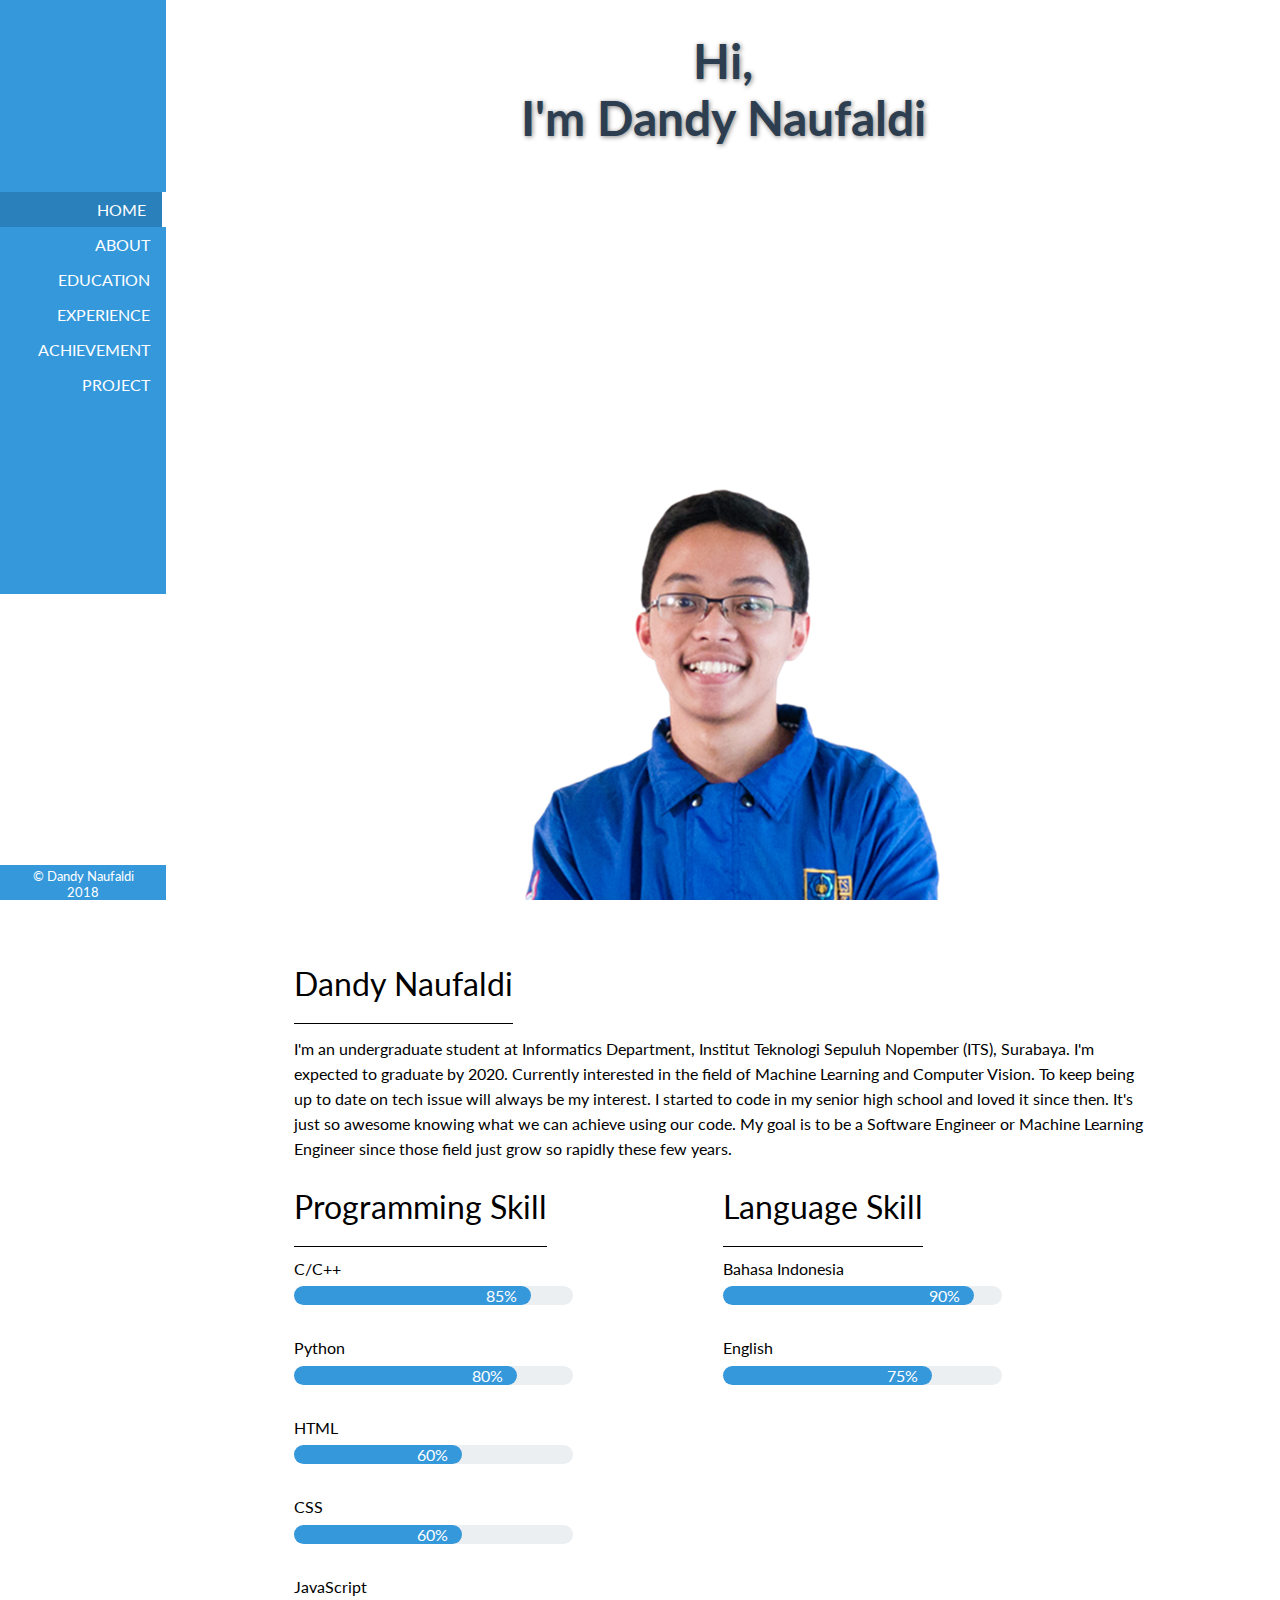
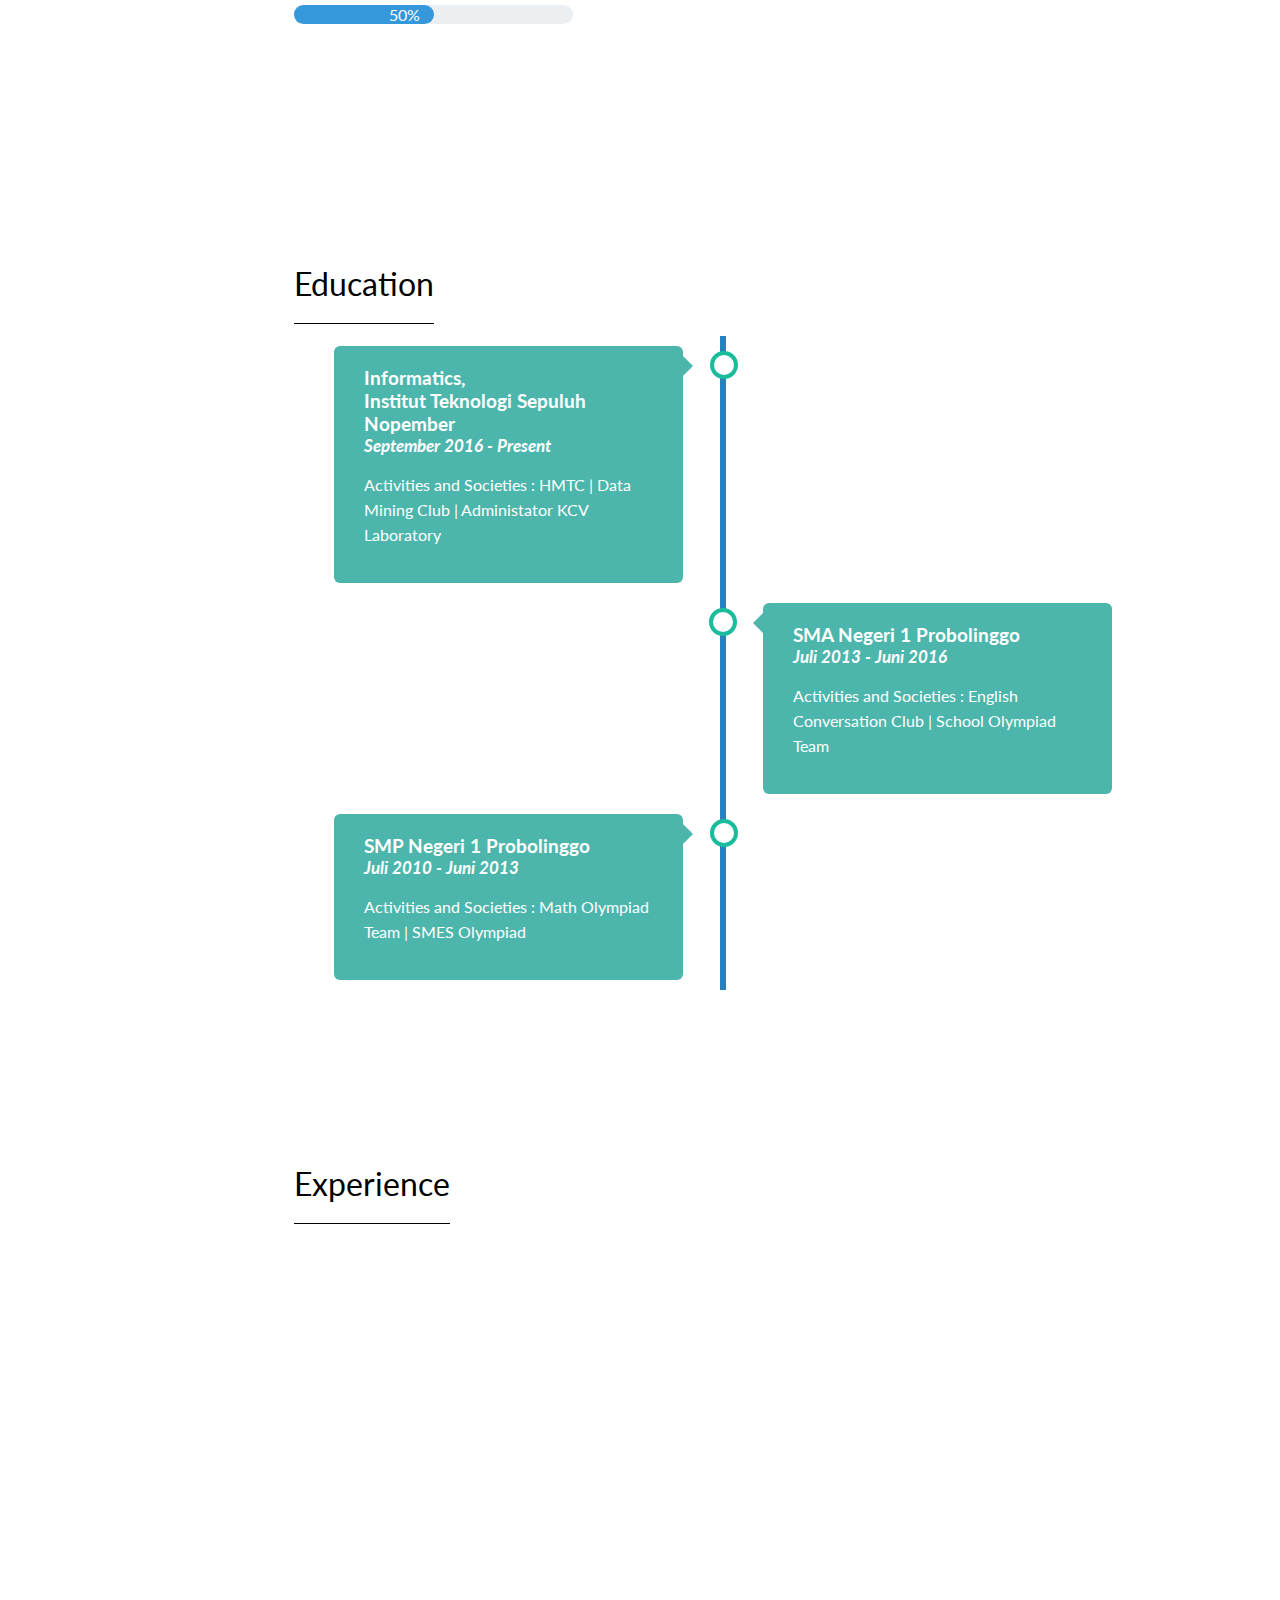
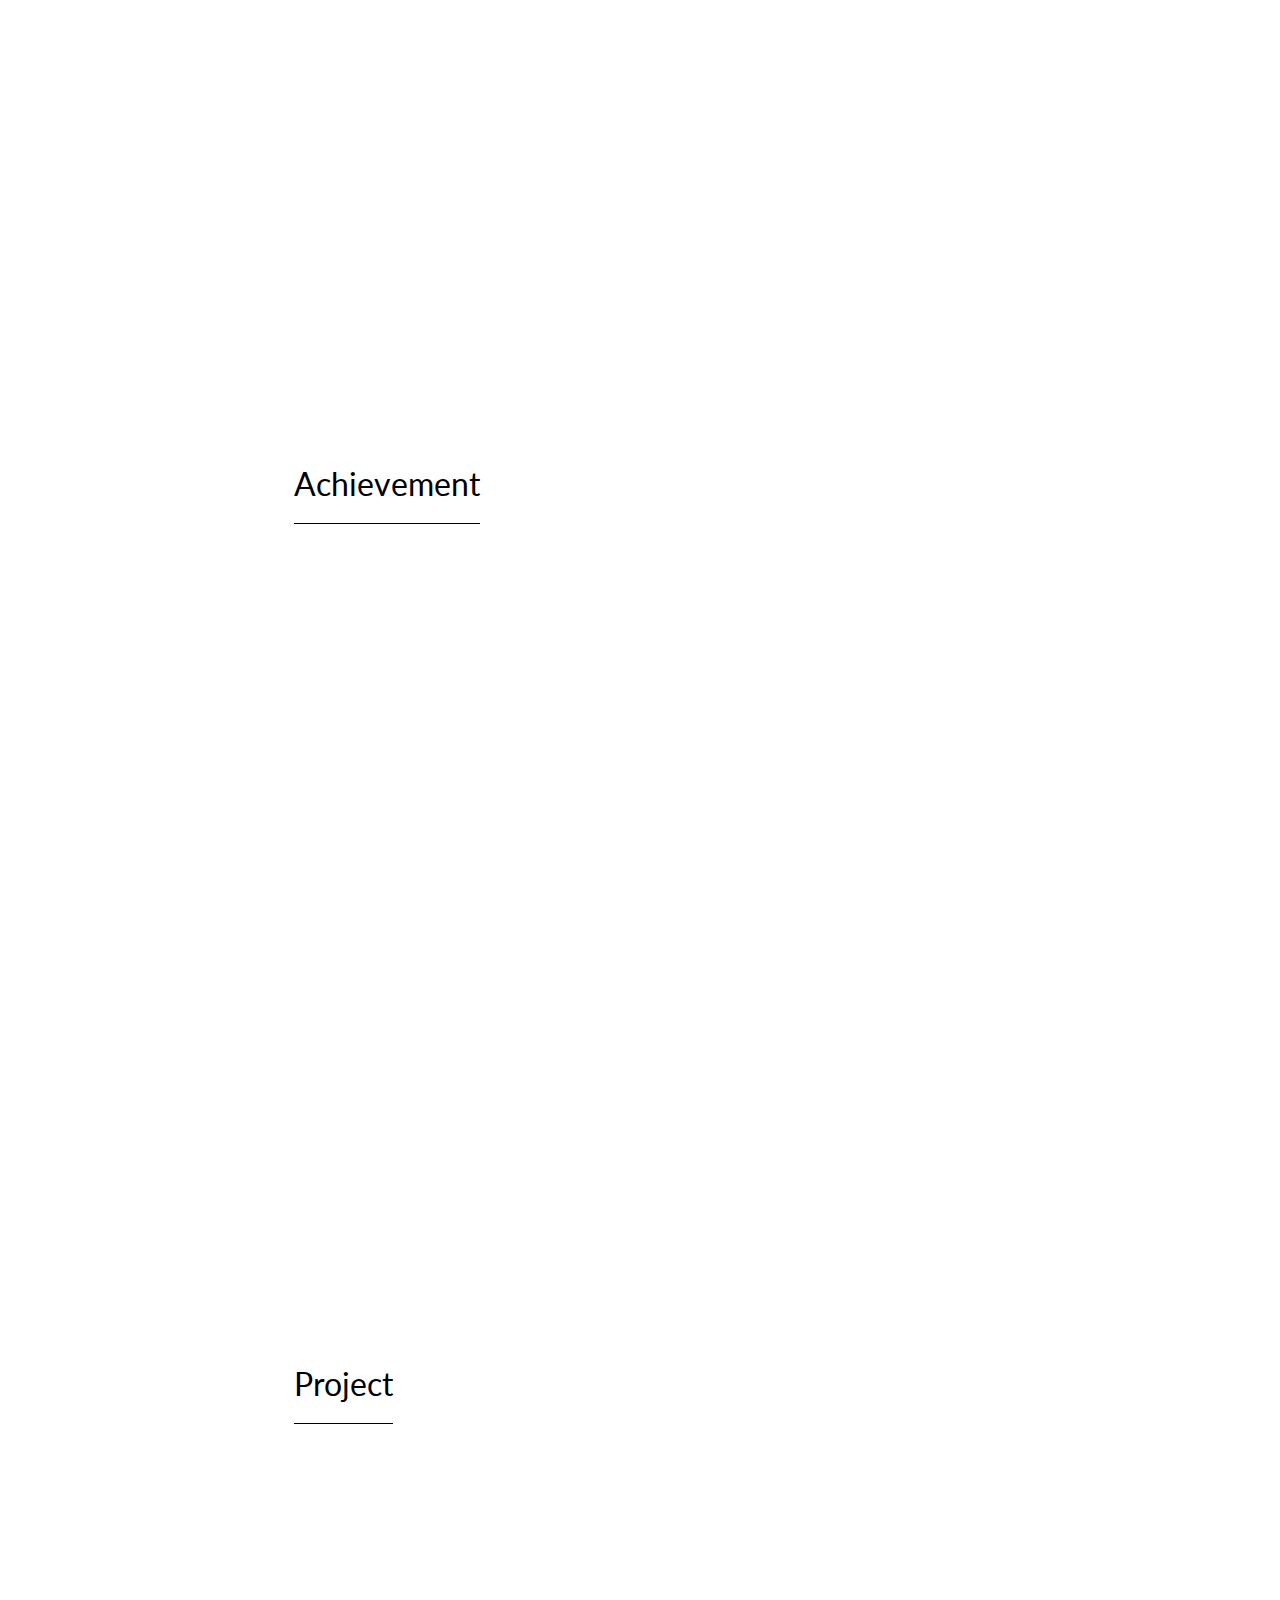
==== index1.html @ 325e060c "uploading" ====
<!DOCTYPE html>
<html>
<head>
	<title>A Resume</title>
	<meta name="viewport" content="width=device-width, initial-scale=1.0">
	<link href="https://fonts.googleapis.com/css?family=Lato:400,700" rel="stylesheet">
	<link rel="stylesheet" type="text/css" href="css/style1.css">
	<link rel="stylesheet" type="text/css" href="css/fontawesome-all.min.css">
	<!-- <link rel="stylesheet" href="https://cdnjs.cloudflare.com/ajax/libs/font-awesome/4.7.0/css/font-awesome.min.css"> -->
</head>
<body>
	<div class="navbar" id="thenavbar">
		<ul id="navbar-content">
			<li><a href="#home" class="active">HOME</a></li>
			<li><a href="#about">ABOUT</a></li>
			<li><a href="#education">EDUCATION</a></li>
			<li><a href="#experience">EXPERIENCE</a></li>
			<li><a href="#achievement">ACHIEVEMENT</a></li>
			<li><a href="#project">PROJECT</a></li>
		</ul>
		<div class="contact" id="contact-side">
			<ul>
				<li>
					<a href="mailto:dandy.naufaldi16@mhs.if.its.ac.id">
						<i class="fas fa-envelope"></i>
					</a>
				</li>
				<li>
					<a href="http://github.com/dandynaufaldi" target="blank">
						<i class="fab fa-github"></i>
					</a>
				</li>
				<li>
					<a href="http://linkedin.com/in/dandy-naufaldi/" target="blank">
						<i class="fab fa-linkedin"></i>
					</a>
				</li>
			</ul>
		</div>
		<div id = "copyr">
			&copy; Dandy Naufaldi<br>2018
		</div>
	
	</div>
	<div class="section" id="home">
		<div id="home-title">
			<h1>Hi,<br> I'm Dandy Naufaldi</h1>
		</div>
		<div id="prof-image">
			<img src="img/profile.png">
		</div>
	</div>
	<div class="section" id="about">
		<div id="about-top">
			<span class="inner-title" id="about-name">Dandy Naufaldi</span>
			<div class="inner-content">
				<p>
					I'm an undergraduate student at Informatics Department, Institut Teknologi Sepuluh Nopember (ITS), Surabaya.
					I'm expected to graduate by 2020. Currently interested in the field of Machine Learning and Computer Vision.
					To keep being up to date on tech issue will always be my interest. I started to code in my senior high school and loved it since then. It's just so awesome knowing what we can achieve using our code.
					My goal is to be a Software Engineer or Machine Learning Engineer since those field just grow so rapidly these few years.				
				</p>					
			</div>
		</div>
		<div id="about-skill">
			<ul id="skill-outer">
				<li>
					<span class="inner-title">Programming Skill</span>
					<div class="inner-content skill-list">
						<span class="skill-name">C/C++</span>
					    <div class="bar-out">
					    	<div class="bar-in" style="width: 85%">85%</div>
					    </div>
					</div>
					<div class="inner-content skill-list">
						<span class="skill-name">Python</span>
					    <div class="bar-out">
					    	<div class="bar-in" style="width: 80%">80%</div>
					    </div>
					</div> 
					<div class="inner-content skill-list">
						<span class="skill-name">HTML</span>
					    <div class="bar-out">
					    	<div class="bar-in" style="width: 60%">60%</div>
					    </div>
					</div> 
					<div class="inner-content skill-list">
						<span class="skill-name">CSS</span>
					    <div class="bar-out">
					    	<div class="bar-in" style="width: 60%">60%</div>
					    </div>
					</div>  
					<div class="inner-content skill-list">
						<span class="skill-name">JavaScript</span>
					    <div class="bar-out">
					    	<div class="bar-in" style="width: 50%">50%</div>
					    </div>
					</div>     
				</li>
				<li>
					<span class="inner-title">Language Skill</span>
					<div class="inner-content skill-list">
						<span class="skill-name">Bahasa Indonesia</span>
					    <div class="bar-out">
					    	<div class="bar-in" style="width: 90%">90%</div>
						</div>
					</div>
					<div class="inner-content skill-list">
						<span class="skill-name">English</span>
					    <div class="bar-out">
					    	<div class="bar-in" style="width: 75%">75%</div>
						</div>
					</div>
				</li>
			</ul>
		</div>
	</div>
	<div class="section" id="education">
		<span class="inner-title">Education</span>
		<div class="track">
			<div class="balloon left">
				<div class="balloon-content">
					<div class="balloon-title"><b>Informatics,<br>Institut Teknologi Sepuluh Nopember</b></div>
					<div class="balloon-year"><b><i>September 2016 - Present</b></i></div>
					<p>
						Activities and Societies : HMTC | Data Mining Club | Administator KCV Laboratory
					</p>
				</div>
			</div>
			<div class="balloon right">
				<div class="balloon-content">
					<div class="balloon-title"><b>SMA Negeri 1 Probolinggo</b></div>
					<div class="balloon-year"><b><i>Juli 2013 - Juni 2016</b></i></div>
					<p>
						Activities and Societies : English Conversation Club | School Olympiad Team
					</p>
				</div>
			</div>
			<div class="balloon left">
				<div class="balloon-content">
					<div class="balloon-title"><b>SMP Negeri 1 Probolinggo</b></div>
					<div class="balloon-year"><b><i>Juli 2010 - Juni 2013</b></i></div>
					<p>
						Activities and Societies : Math Olympiad Team | SMES Olympiad
					</p>
				</div>
			</div>
		</div>
	</div>
	<div class="section" id="experience">
		<span class="inner-title">Experience</span>
	</div>

	<div class="section" id="achievement">
		<span class="inner-title">Achievement</span>
	</div>
	<div class="section" id="project">
		<span class="inner-title">Project</span>
	</div>

	<script type="text/javascript" src="js/jquery.min.js"></script>
	<script type="text/javascript" src="js/script.js"></script>
</body>
</html>
---- css/style1.css ----
* {
  box-sizing: border-box;
}

body{
	margin: 0;
	font-family: 'Lato', sans-serif;
}
p{
	line-height: 25px;
}
.navbar{
	margin: 0;
	position: relative;
	overflow: auto;
}

.navbar > ul{
	list-style-type: none;
	margin: 0 auto;
	left : 0;
	/*top: 0;
	bottom: 0;*/
	position: fixed;
	background-color: #3498db;
	padding: 15% 0 15% 0;
	overflow: auto;
	width: 13%;
}
.navbar > li{
	/*border: 1px solid;*/
	width: 100%;
}
.navbar li a{
	display: block;
	color: white;
	text-align: right;
	padding: 8px 16px;
	text-decoration: none;
	font-size: 100%;
}
#navbar-content{
	z-index: 1;
}
#navbar-content li a:hover{
	background-color: #2980bb;
}
#navbar-content li a.active{
	background-color: #2980bb;
	border-right: 4px solid white;
	box-shadow: 1px 1px -5px gray;
}
.contact{
	height: 100%;
	position: absolute;
	border: 1px solid pink;
	z-index: 100;
	float: left
	padding: 0;
	width: 13%;
}

#contact-side ul{
	list-style-type: none;
	bottom: 0 !important;
	left: 0;
	right: 0;
	bottom: 5% !important;
	margin: 0 auto !important;
	/*padding: 0;*/
	position: fixed;
}

#contact-side li{
	float: left !important;
	margin: 2px auto !important;
	padding: 0 !important;
}
#contact-side li a{
	text-align: center !important; 
	padding: 3px !important;
	margin: 3px !important;
	font-size: 125%;
	display: block;
}

#contact-side li a:hover{
	color: #bdc3c7;
	text-shadow: 1 1 5px grey;
}

#copyr{
	bottom: 0; 
	position: fixed; 
	background-color: #3498db; 
	z-index: 20;
	width: 13%; 
	color: white;
	display: block;
	border-top: 3px solid #3498db;
	/*padding-bottom: 1%;*/
	font-size: 0.8em;
	text-align: center;
}
.section{
	min-height: 100vh;
	margin-left: 13%;
	overflow: auto;
	/*border: 1px solid #3498db;*/
	padding: 5% 10%;
}
#home{
	padding: 0 3% !important;
}
#home-title{
	text-align: center;
	font-size: 1.5em;
	color: #2c3e50;
	text-shadow: 1px 1px 5px grey;
	margin-top: 0;
}

#prof-image img{
	display: block;
	margin: 0 auto;
	left: 13%;
	right: 0;
	bottom: 0;
	margin-bottom: 0;
	padding: 0;
	position: absolute;
	max-height: : 40vh;
	min-height: 30vh;
	width: : auto;
}
.inner-title{
	border-bottom: 1px solid; 
	font-size: 2em; 
	padding-bottom: 20px;
}
.inner-content{
	margin-top: 33px !important;
	width: 100%;
}

#about-skill ul{
	list-style-type: none;
	padding: 0;
	margin: 3% 0 0 0;
	width: 100%;
}

#skill-outer > li{
	float: left;
	display: block;
	width: 50%;
}

.bar-out, .bar-in{
	display: block;
	border-radius: 16px;
}

.bar-out{
	padding: 0 !important;
	background-color: #ECEFF1;
	width: 65%;
	margin : 2% 0 !important;
}

.bar-in{
	background-color: #3498db;
	text-align: right;
	color: white;
	padding-right: 5%;
}

.skill-name{
	width: 10%;
	margin : 2% 0 !important;
}

.track{
	position: relative;
	max-width: 1200px;
	margin: 0 auto;
	margin-top: 33px !important;
}

.track::after{
	content: '';
	position: absolute;
	width: 6px;
	background-color: #2980bb;
	top: 0;
	bottom: 0;
	left: 50%;
	margin-left: -3px;
}

.balloon{
	padding: 10px 40px;
	position: relative;
	/*background-color: #3498db;*/
	width: 50% !important;
}

.balloon::after{
	content: '';
	position: absolute;
	width: 20px;
	height: 20px;
	right: -15px;
	background-color: white;
	border: 4px solid #1abc9c;
	top: 15px;
	border-radius: 50%;
	z-index: 1;
}

.left{
	left:0;
}

.right{
	left: 50%;
}

.left::before, .right:before{
	content: " ";
	height: 0;
	position: absolute;
	top: 20px;
	width: 0;
	z-index: 1;
	border: medium solid #4DB6AC;
}

.left::before{
	right: 30px;
	border-width: 10px 0 10px 10px;
	border-color: transparent transparent transparent #4DB6AC;
}

.right::before{
	left: 30px;
	border-width: 10px 10px 10px 0;
	border-color: transparent #4DB6AC transparent transparent;
}

.right::after{
	left: -14px;
}

.balloon-content{
	padding: 20px 30px !important;
	background-color: #4DB6AC;
	position: relative !important;
	border-radius: 6px !important;	
	color: white;
}

.balloon-title{
	font-size: 1.2em;
}

.balloon-year{
	font-size: 1.05em;
}
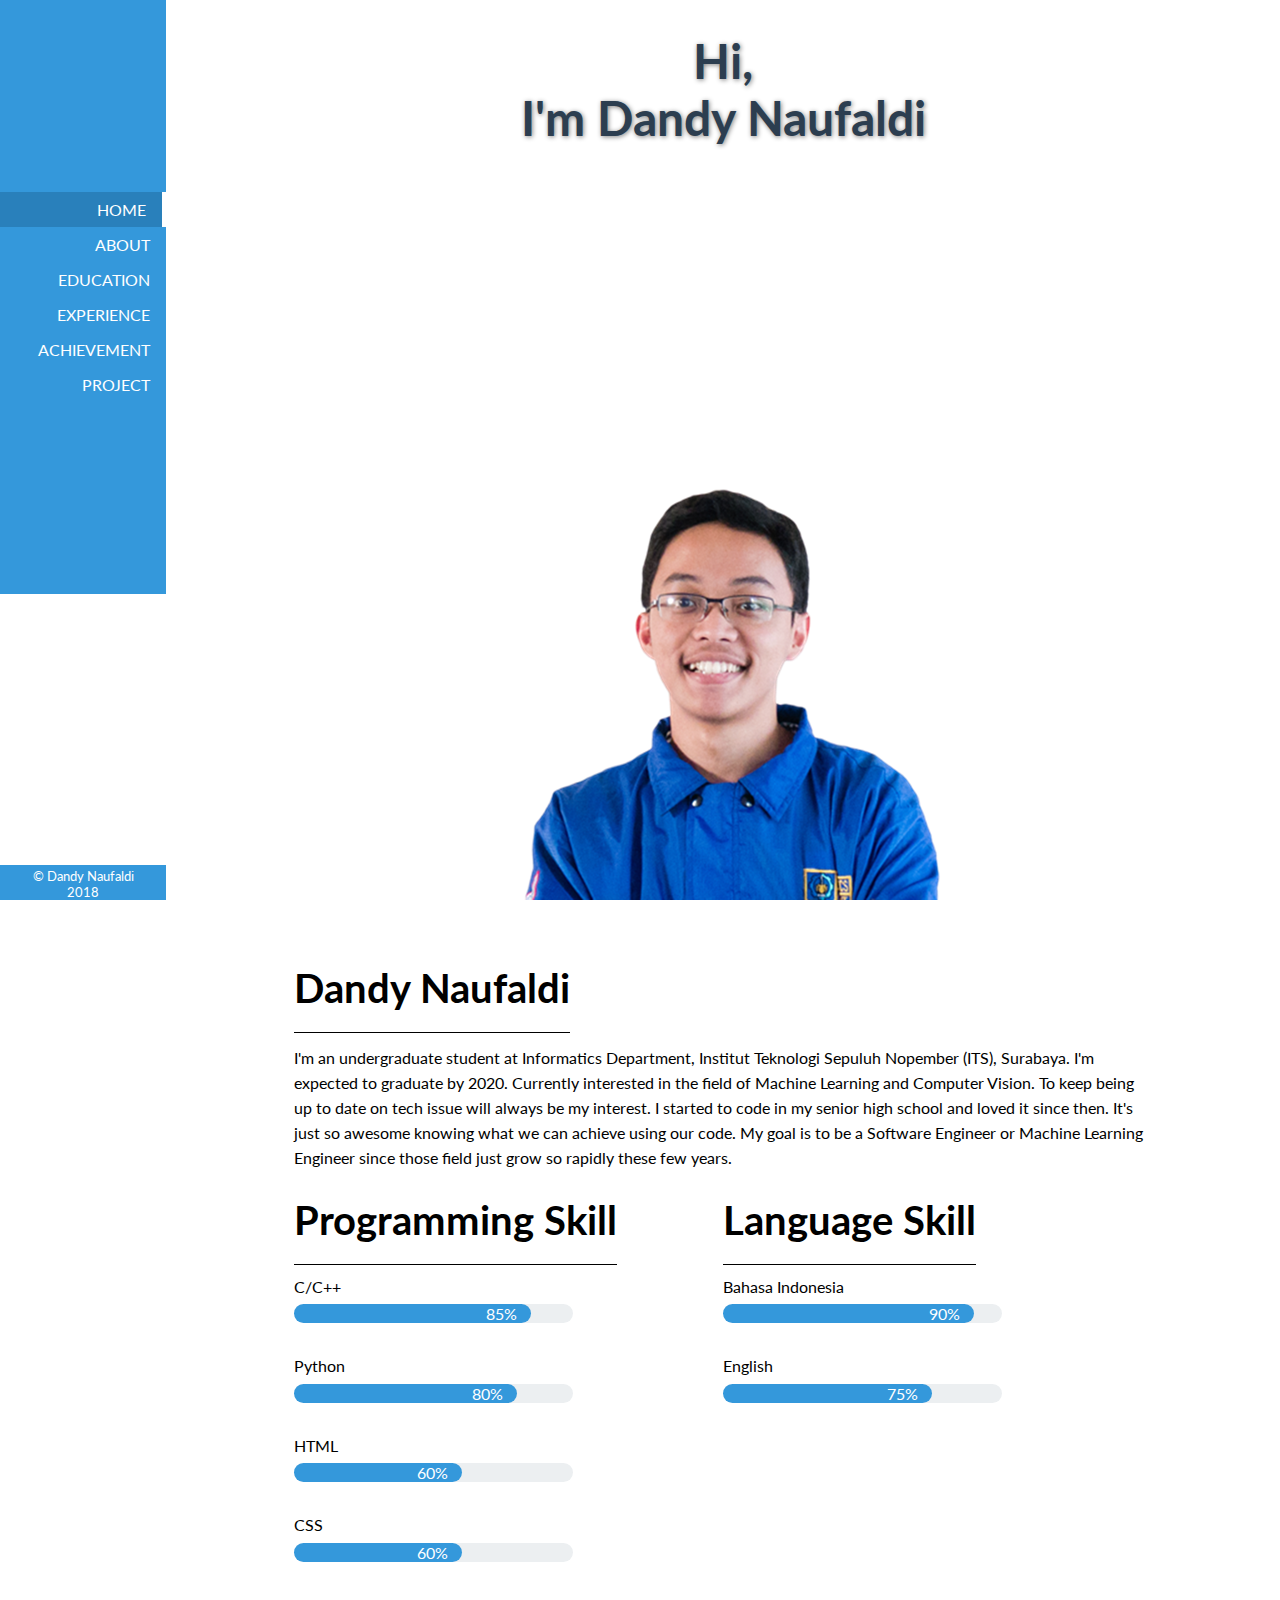
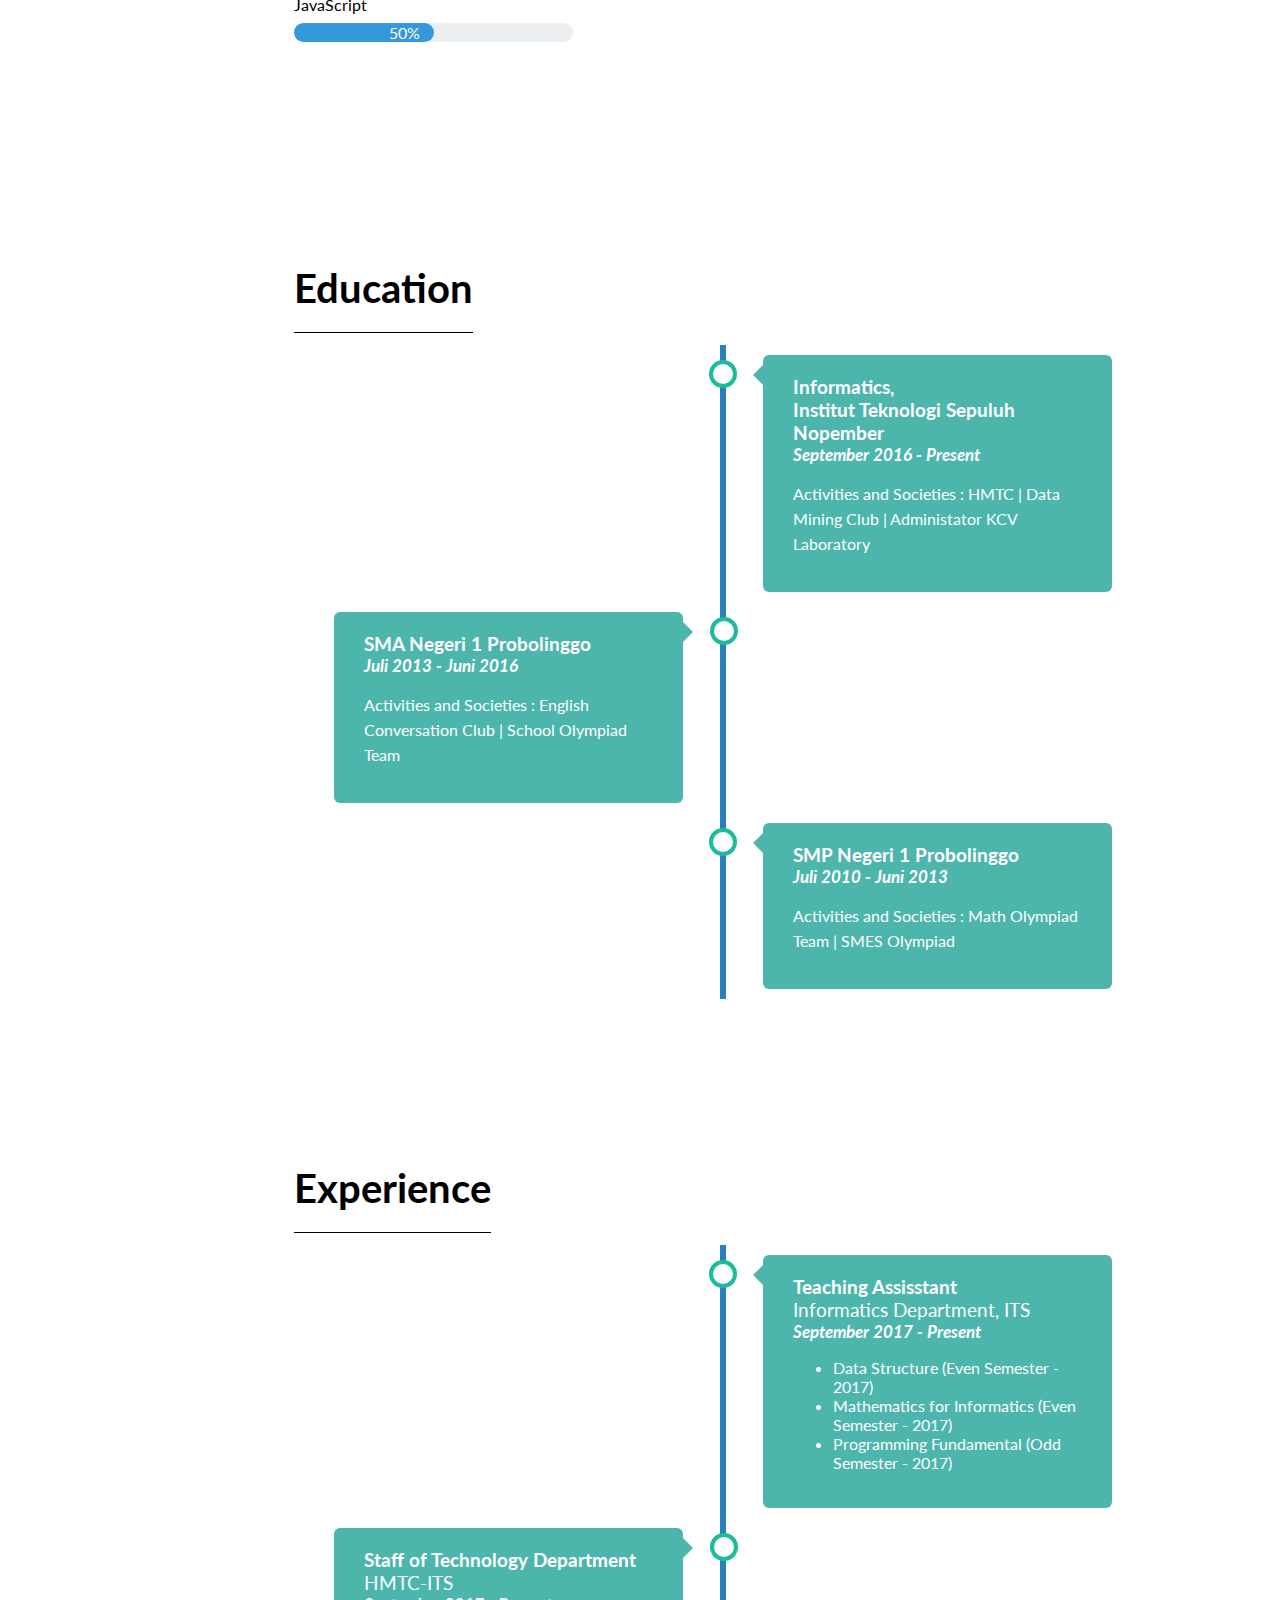
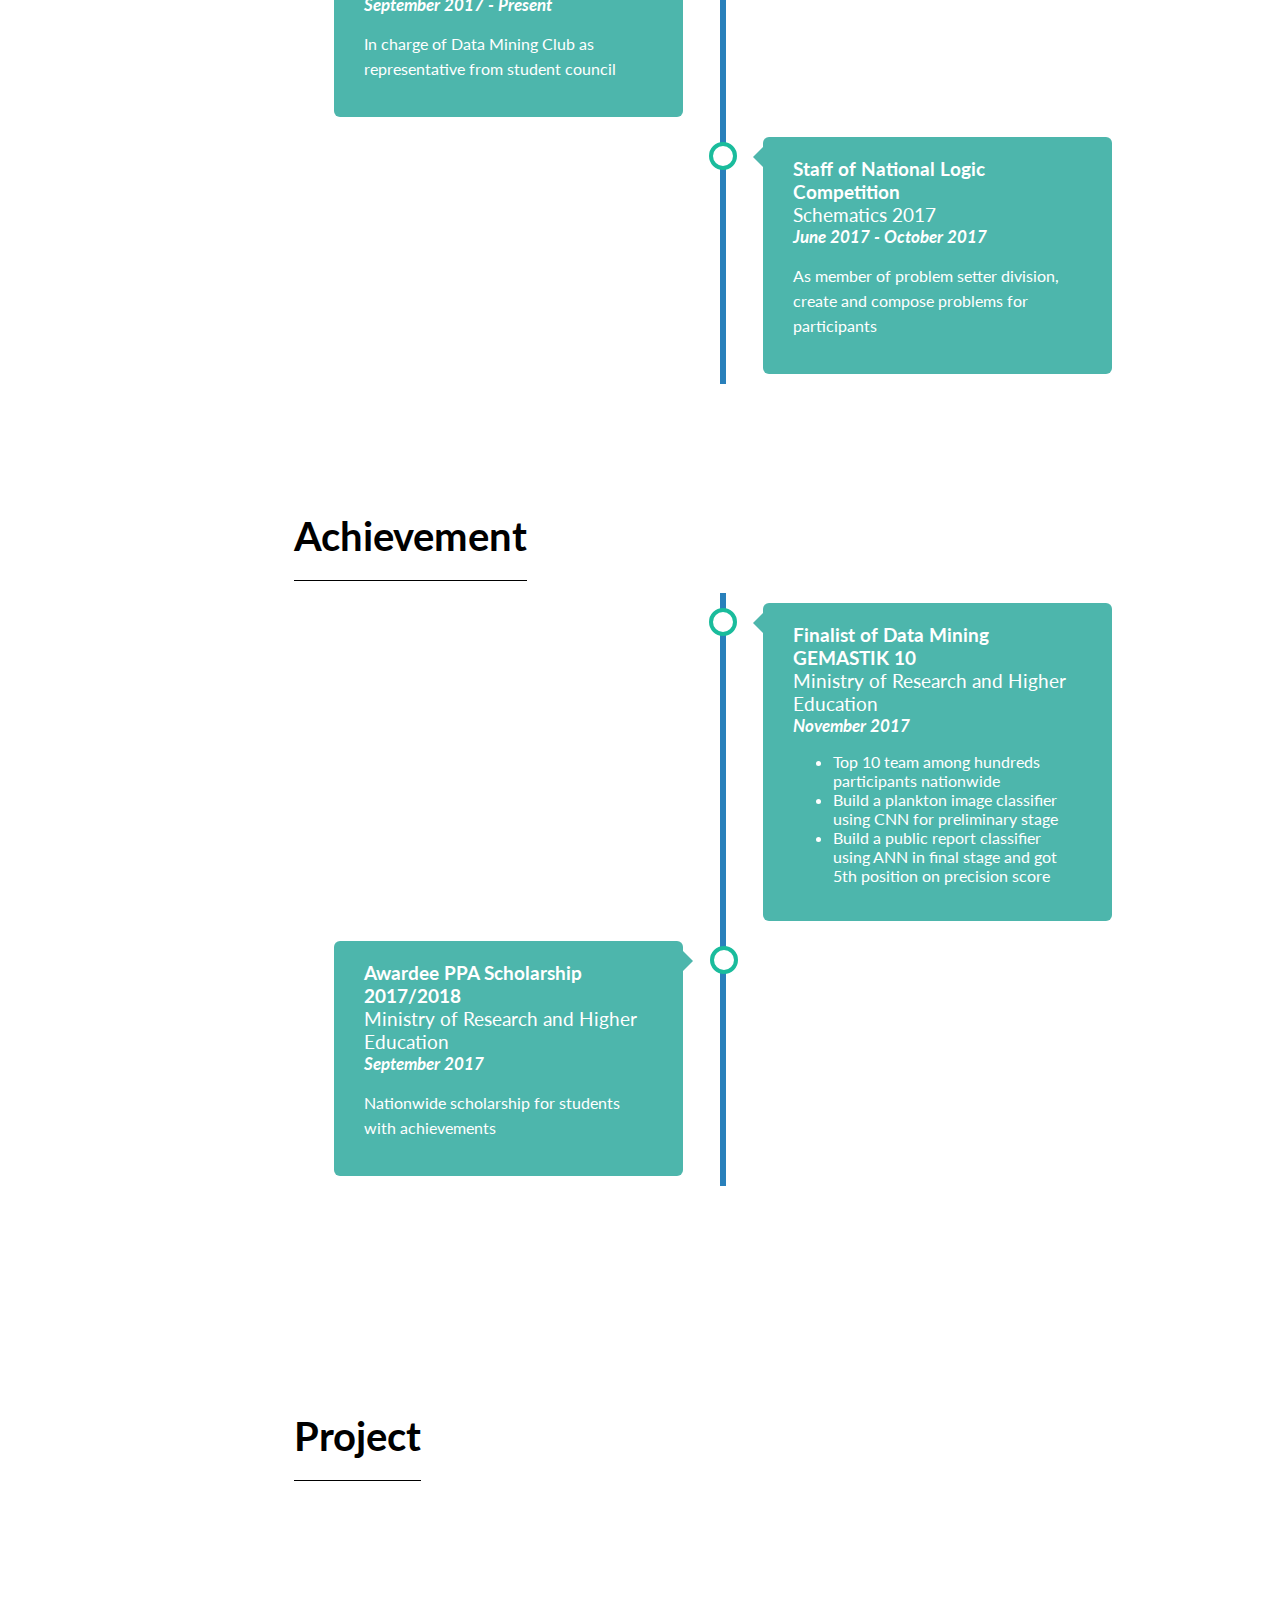
==== commit 5ffe744b: "education, exp,achievement updated" ====
--- a/index1.html
+++ b/index1.html
@@ -118,7 +118,7 @@
 	<div class="section" id="education">
 		<span class="inner-title">Education</span>
 		<div class="track">
-			<div class="balloon left">
+			<div class="balloon right">
 				<div class="balloon-content">
 					<div class="balloon-title"><b>Informatics,<br>Institut Teknologi Sepuluh Nopember</b></div>
 					<div class="balloon-year"><b><i>September 2016 - Present</b></i></div>
@@ -127,7 +127,7 @@
 					</p>
 				</div>
 			</div>
-			<div class="balloon right">
+			<div class="balloon left">
 				<div class="balloon-content">
 					<div class="balloon-title"><b>SMA Negeri 1 Probolinggo</b></div>
 					<div class="balloon-year"><b><i>Juli 2013 - Juni 2016</b></i></div>
@@ -136,7 +136,7 @@
 					</p>
 				</div>
 			</div>
-			<div class="balloon left">
+			<div class="balloon right">
 				<div class="balloon-content">
 					<div class="balloon-title"><b>SMP Negeri 1 Probolinggo</b></div>
 					<div class="balloon-year"><b><i>Juli 2010 - Juni 2013</b></i></div>
@@ -149,10 +149,66 @@
 	</div>
 	<div class="section" id="experience">
 		<span class="inner-title">Experience</span>
+		<div class="track">
+			<div class="balloon right">
+				<div class="balloon-content">
+					<div class="balloon-title"><b>Teaching Assisstant</b><br>
+					Informatics Department, ITS</div>
+					<div class="balloon-year"><b><i>September 2017 - Present</b></i></div>
+					<ul>
+						<li>Data Structure (Even Semester - 2017)</li>
+						<li>Mathematics	for Informatics (Even Semester - 2017)</li>
+						<li>Programming Fundamental (Odd Semester - 2017)</li>
+					</ul>
+				</div>
+			</div>
+			<div class="balloon left">
+				<div class="balloon-content">
+					<div class="balloon-title"><b>Staff of Technology Department</b><br>
+					HMTC-ITS</div>
+					<div class="balloon-year"><b><i>September 2017 - Present</b></i></div>
+					<p>
+						In charge of Data Mining Club as representative from student council
+					</p>
+				</div>
+			</div>
+			<div class="balloon right">
+				<div class="balloon-content">
+					<div class="balloon-title"><b>Staff of National Logic Competition</b><br>
+					Schematics 2017</div>
+					<div class="balloon-year"><b><i>June 2017 - October 2017</b></i></div>
+					<p>
+						As member of problem setter division, create and compose problems for participants
+					</p>
+				</div>
+			</div>
+		</div>
 	</div>
 
 	<div class="section" id="achievement">
 		<span class="inner-title">Achievement</span>
+		<div class="track">
+			<div class="balloon right">
+				<div class="balloon-content">
+					<div class="balloon-title"><b>Finalist of Data Mining GEMASTIK 10</b><br>Ministry of Research and Higher Education</div>
+					<div class="balloon-year"><b><i>November 2017</b></i></div>
+					<ul>
+						<li>Top 10 team among hundreds participants nationwide</li>
+						<li>Build a plankton image classifier using CNN for preliminary stage</li>
+						<li>Build a public report classifier using ANN in final stage and got 5th position on precision score</li>
+					</ul>
+				</div>
+			</div>
+			<div class="balloon left">
+				<div class="balloon-content">
+					<div class="balloon-title"><b>Awardee PPA Scholarship 2017/2018</b><br>Ministry of Research and Higher Education</div>
+					<div class="balloon-year"><b><i>September 2017</b></i></div>
+					<p>
+						Nationwide scholarship for students with achievements
+					</p>
+				</div>
+			</div>
+		</div>
 	</div>
 	<div class="section" id="project">
 		<span class="inner-title">Project</span>
--- a/css/style1.css
+++ b/css/style1.css
@@ -135,8 +135,9 @@
 }
 .inner-title{
 	border-bottom: 1px solid; 
-	font-size: 2em; 
+	font-size: 2.5em; 
 	padding-bottom: 20px;
+	font-weight: bold;
 }
 .inner-content{
 	margin-top: 33px !important;
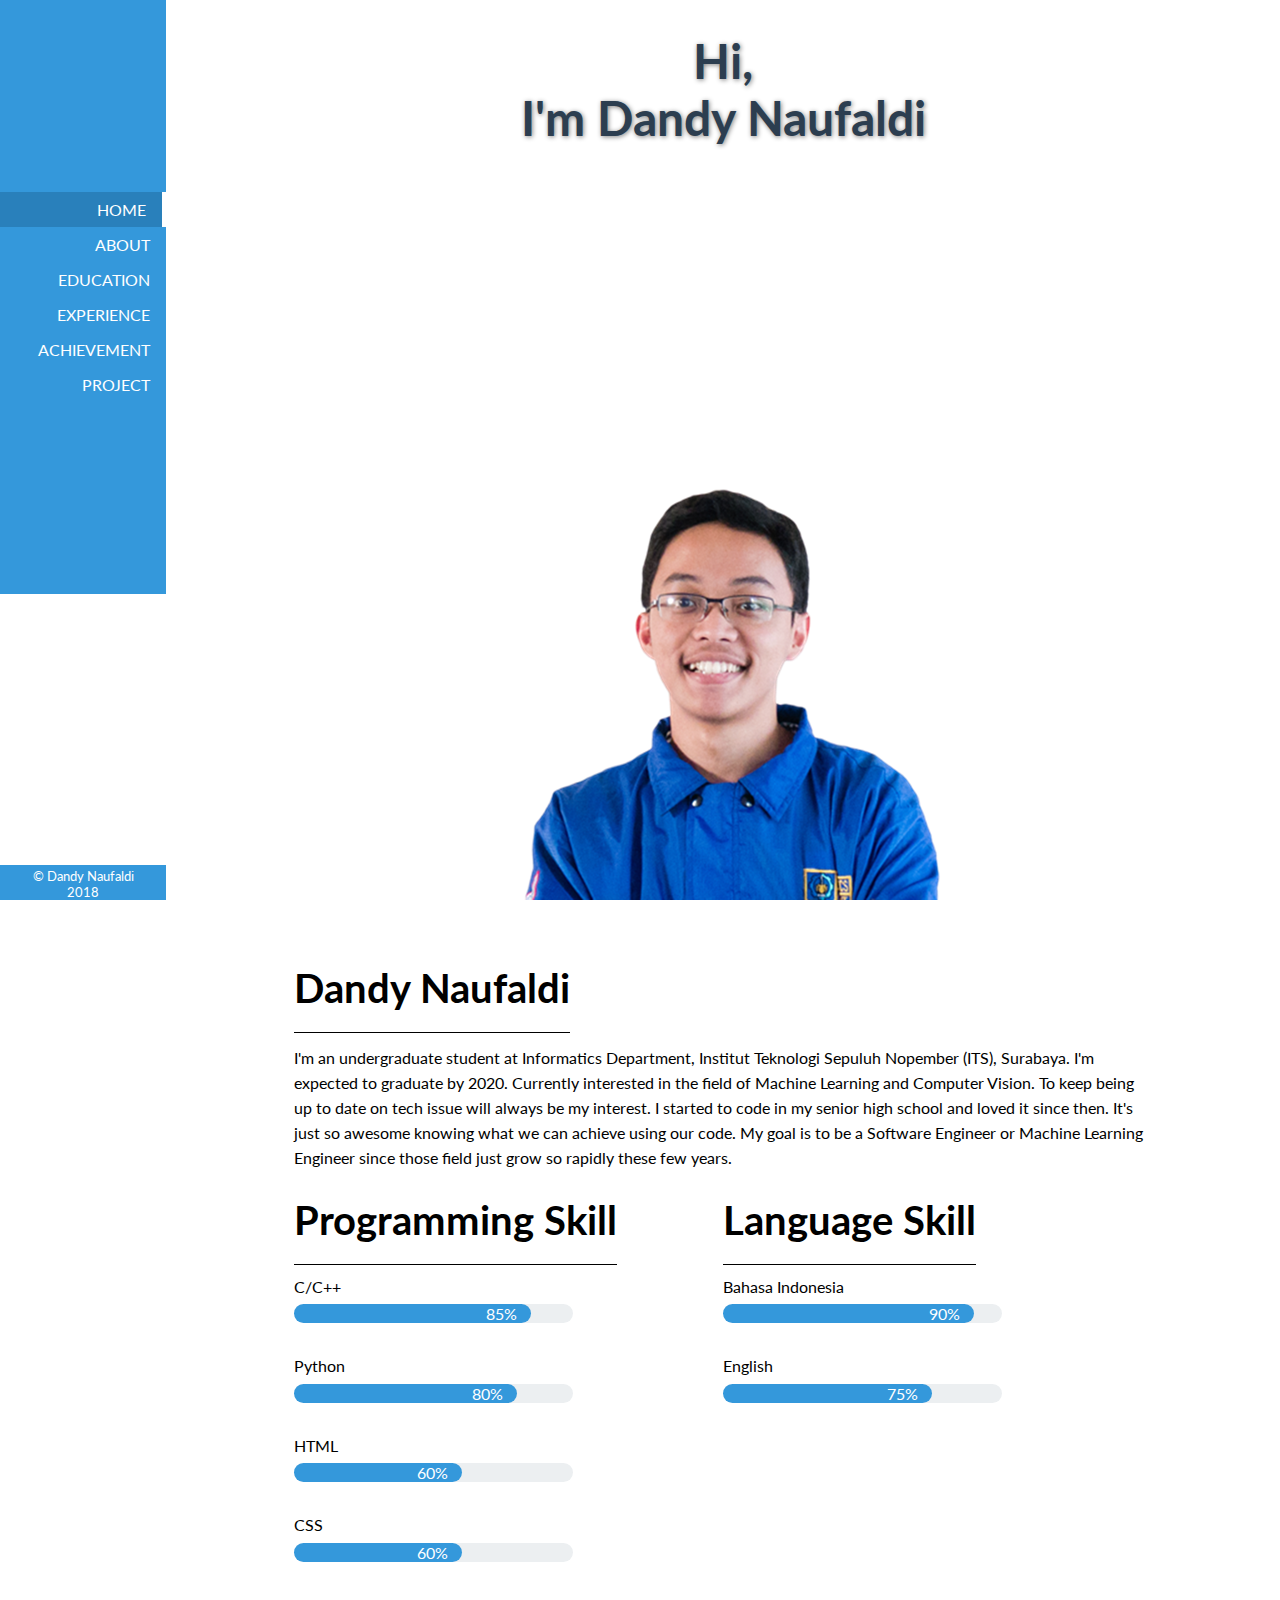
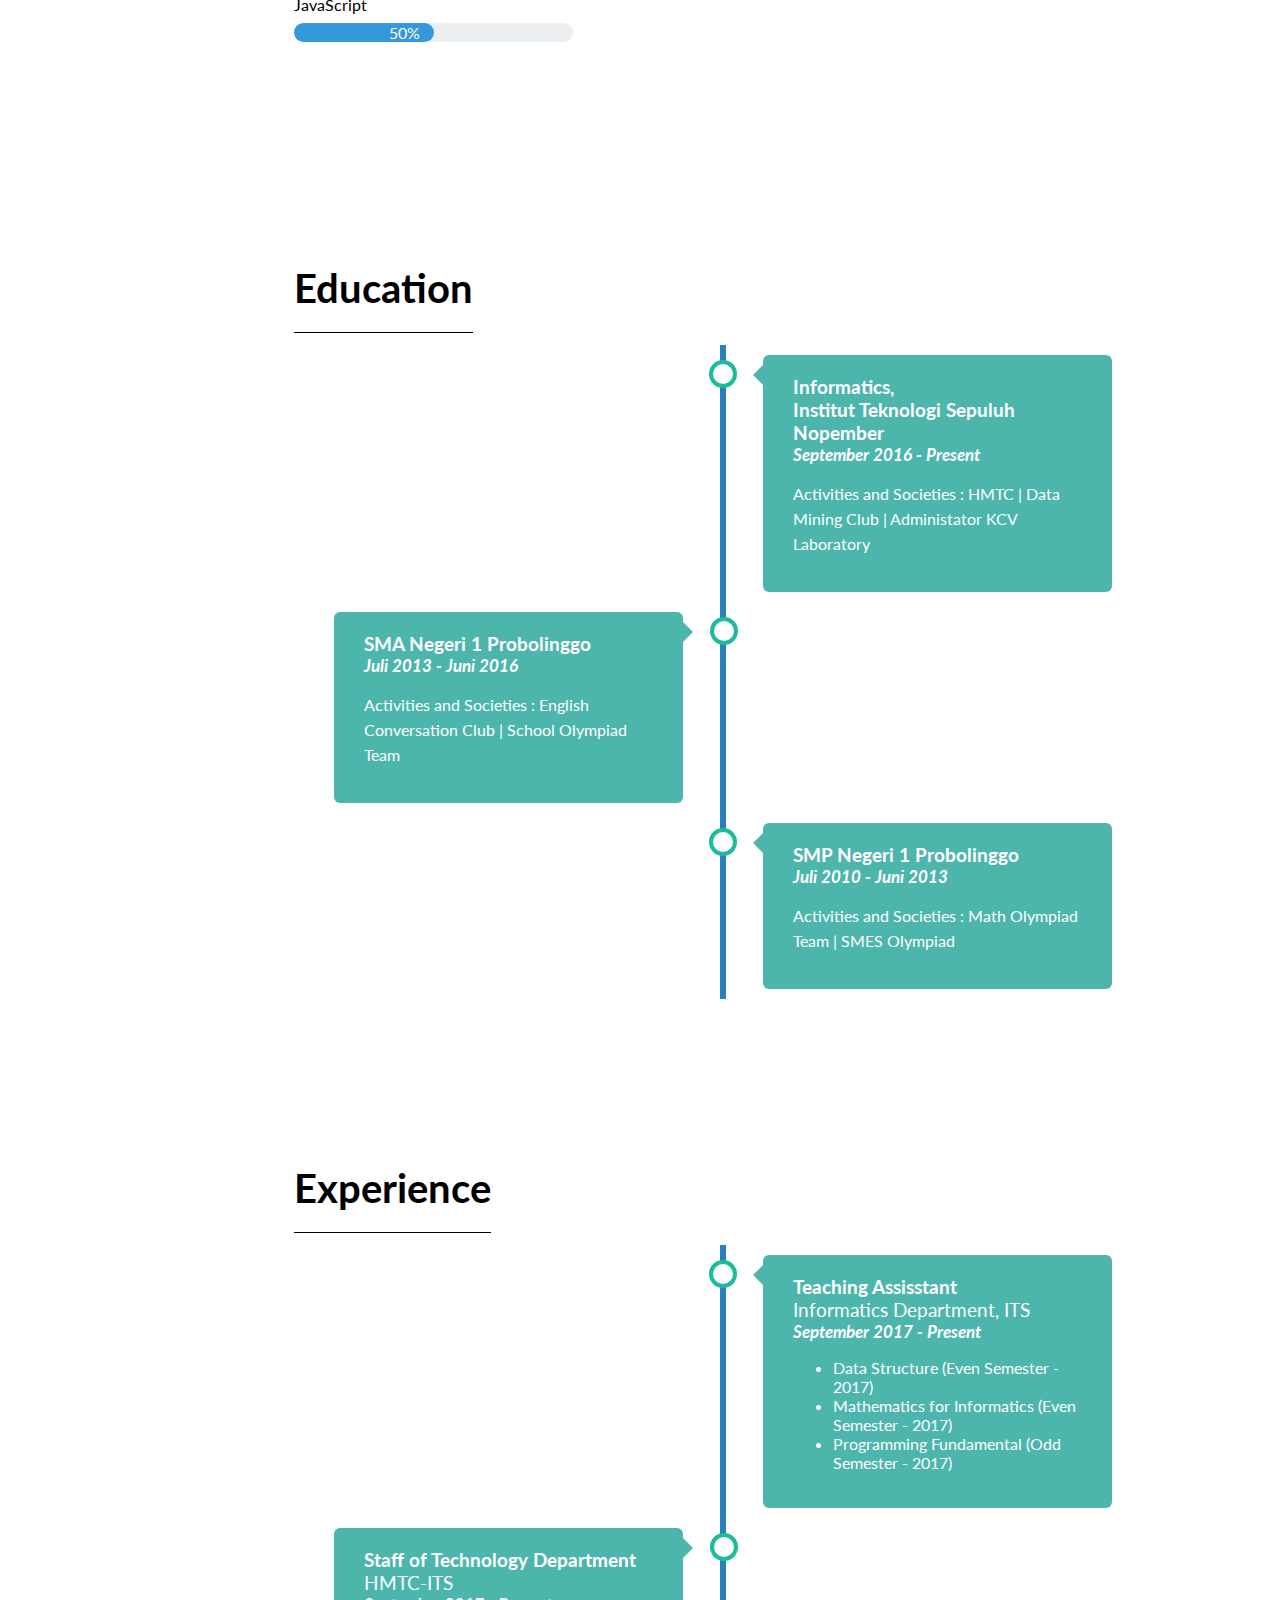
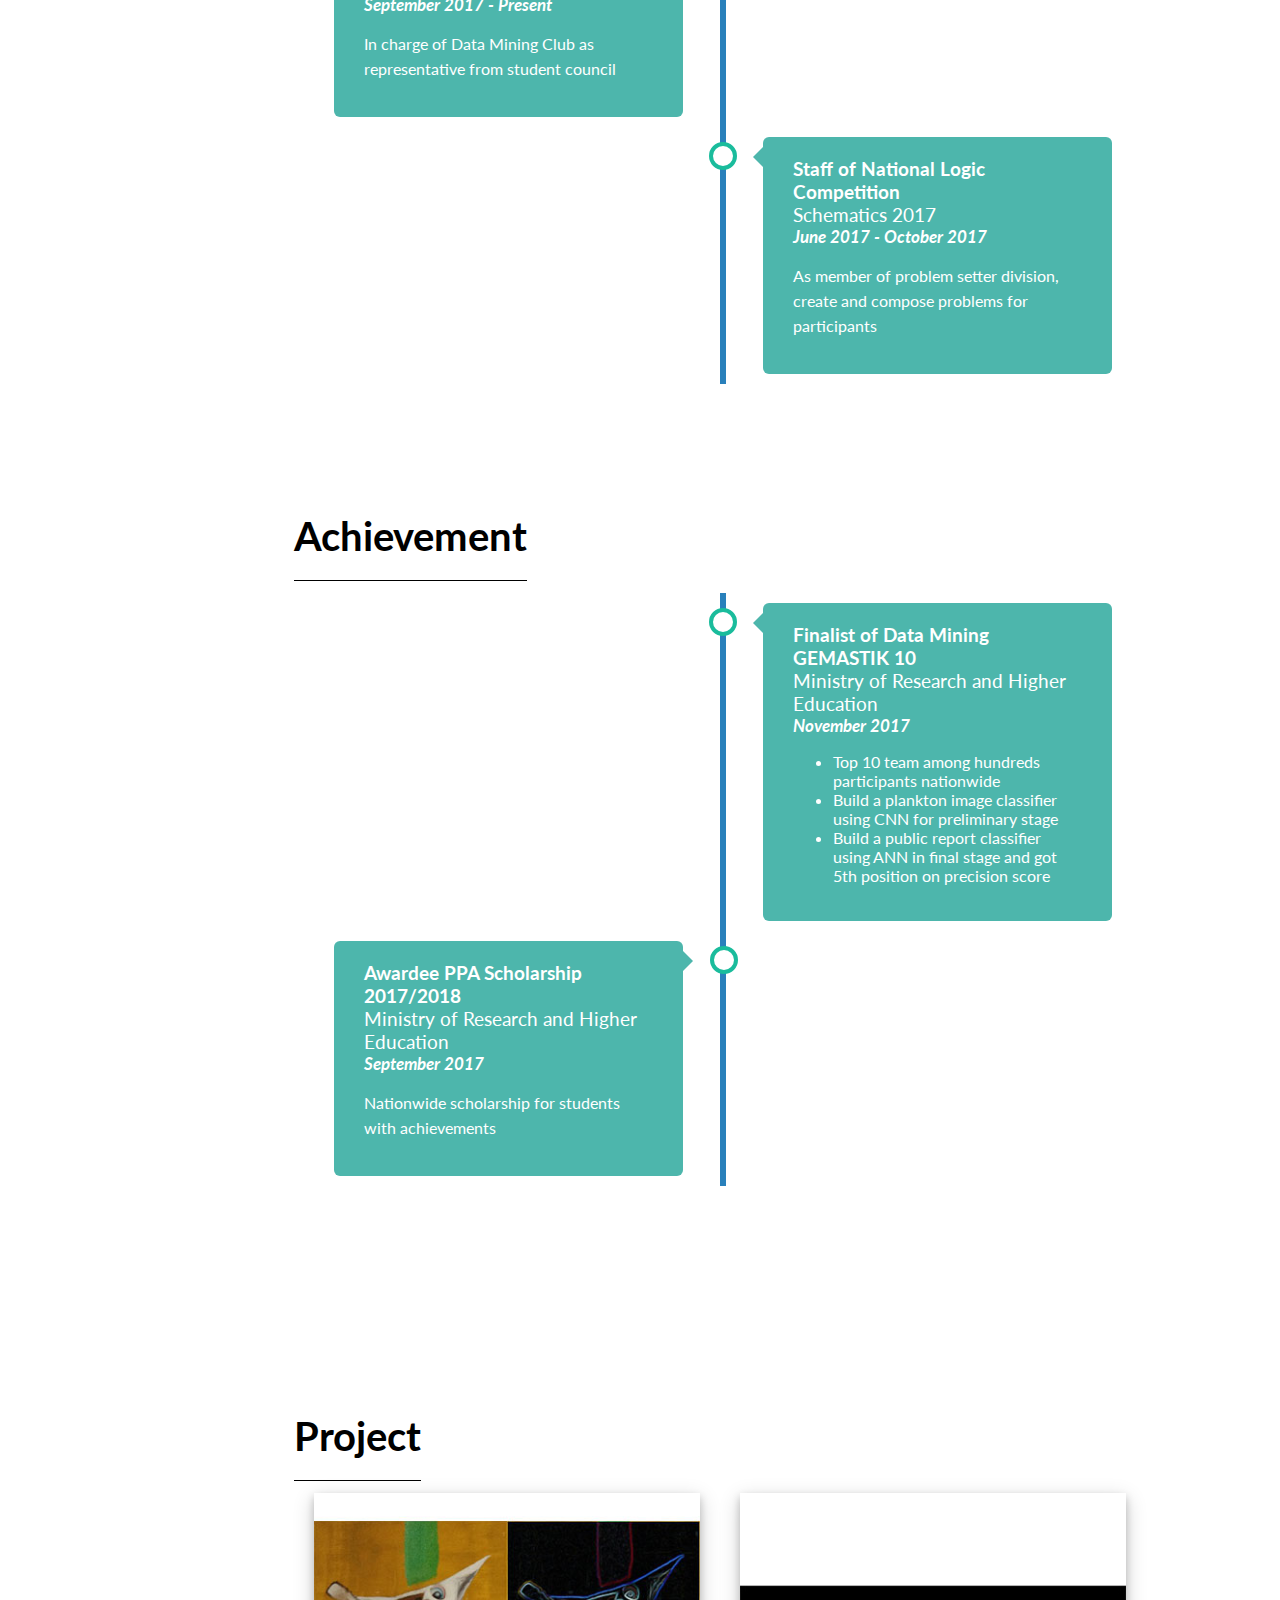
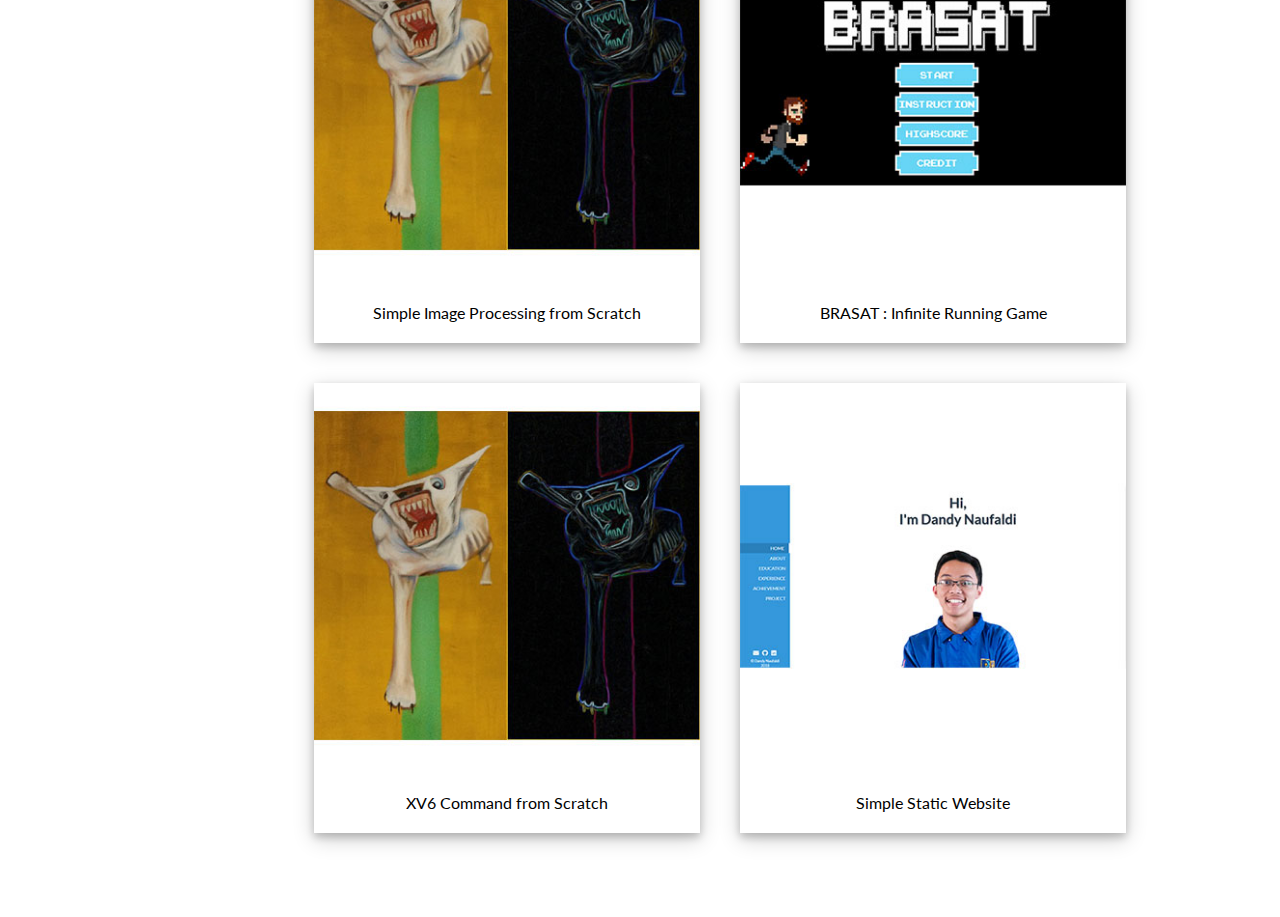
==== commit c4d15d4c: "Project section minus xv6" ====
--- a/index1.html
+++ b/index1.html
@@ -212,8 +212,71 @@
 	</div>
 	<div class="section" id="project">
 		<span class="inner-title">Project</span>
-	</div>
-
+		<div class="img-gallery">
+			<div class="img-box first-row">
+				<img src="img/sobel_dog_rgb.jpg">
+				<div class="img-title">
+					<p>
+						Simple Image Processing from Scratch
+					</p>
+				</div>
+				<a href="http://github.com/dandynaufaldi/Image-Processing-from-Scratch">
+					<div class="img-overlay">
+						<p class="img-desc">
+							Implementing histogram equalization, low filtering, and high filtering (sobel filter) from scratch.<br><br>Tech : Python with Numpy library for matrices operation
+						</p>
+					</div>
+				</a>
+			</div>
+			<div class="img-box first-row">
+				<img src="img/brasat.jpg">
+				<div class="img-title">
+					<p>
+						BRASAT : Infinite Running Game
+					</p>
+				</div>
+				<a href="http://github.com/dandynaufaldi/FP_PBO">
+					<div class="img-overlay">
+						<p class="img-desc">
+							A game that is made for fulfilling OOP Course's Final Project<br><br>Tech : C++ with wxWidget for GUI app
+						</p>
+					</div>
+				</a>
+			</div>
+			<div class="img-box">
+				<img src="img/sobel_dog_rgb.jpg">
+				<div class="img-title">
+					<p>
+						XV6 Command from Scratch
+					</p>
+				</div>
+				<a href="http://github.com/dandynaufaldi/FinalProject_FPE4">
+					<div class="img-overlay">
+						<p class="img-desc">
+							Add some command to XV6 linux, such as : ls, rm, cp, mv, sort, tail, tree<br><br>
+							Tech : C with XV6 default header
+						</p>
+					</div>
+				</a>
+			</div>
+			<div class="img-box">
+				<img src="img/web.jpg">
+				<div class="img-title">
+					<p>
+						Simple Static Website
+					</p>
+				</div>
+				<a href="http://dandynaufaldi.github.io/Tugas1PWEB.html">
+					<div class="img-overlay">
+						<p class="img-desc">
+							Build static website from scratch<br><br>
+							Tech : HTML5, CSS, JQuery
+						</p>
+					</div>
+				</a>
+			</div>
+		</div>
+	</div>
 	<script type="text/javascript" src="js/jquery.min.js"></script>
 	<script type="text/javascript" src="js/script.js"></script>
 </body>
--- a/css/style1.css
+++ b/css/style1.css
@@ -267,4 +267,58 @@
 
 .balloon-year{
 	font-size: 1.05em;
+}
+
+.first-row{
+	margin-top: 33px !important;
+}
+
+.img-box{
+	margin: 20px;
+	position: relative;
+	width: 45%;
+	height: 45%;
+	box-shadow: 0 4px 8px 0 rgba(0, 0, 0, 0.2), 0 6px 20px 0 rgba(0, 0, 0, 0.19);
+	float: left;
+}
+
+.img-box img{
+	width: 100%; 
+	height: 100%;
+	overflow: auto;
+/*	object-fit: cover;*/
+}
+
+.img-title{
+	text-align: center; 
+	padding: 2px; 
+	font-size: 1em;
+}
+
+.img-overlay{
+	position: absolute;
+	bottom: 100%;
+	left: 0;
+	right: 0;
+	background-color: #212121;
+	opacity: 0.75;
+	overflow: hidden;
+	width: 100%;
+	height:0;
+	transition: .5s ease;
+}
+
+.img-box:hover .img-overlay{
+	bottom: 0;
+	height: 100%;
+}
+
+.img-desc{
+	color: white;
+	text-align: left;
+	transform: translate(-50%, -50%);
+	position: absolute;
+	overflow: auto;
+	top: 50%;
+	left: 50%;
 }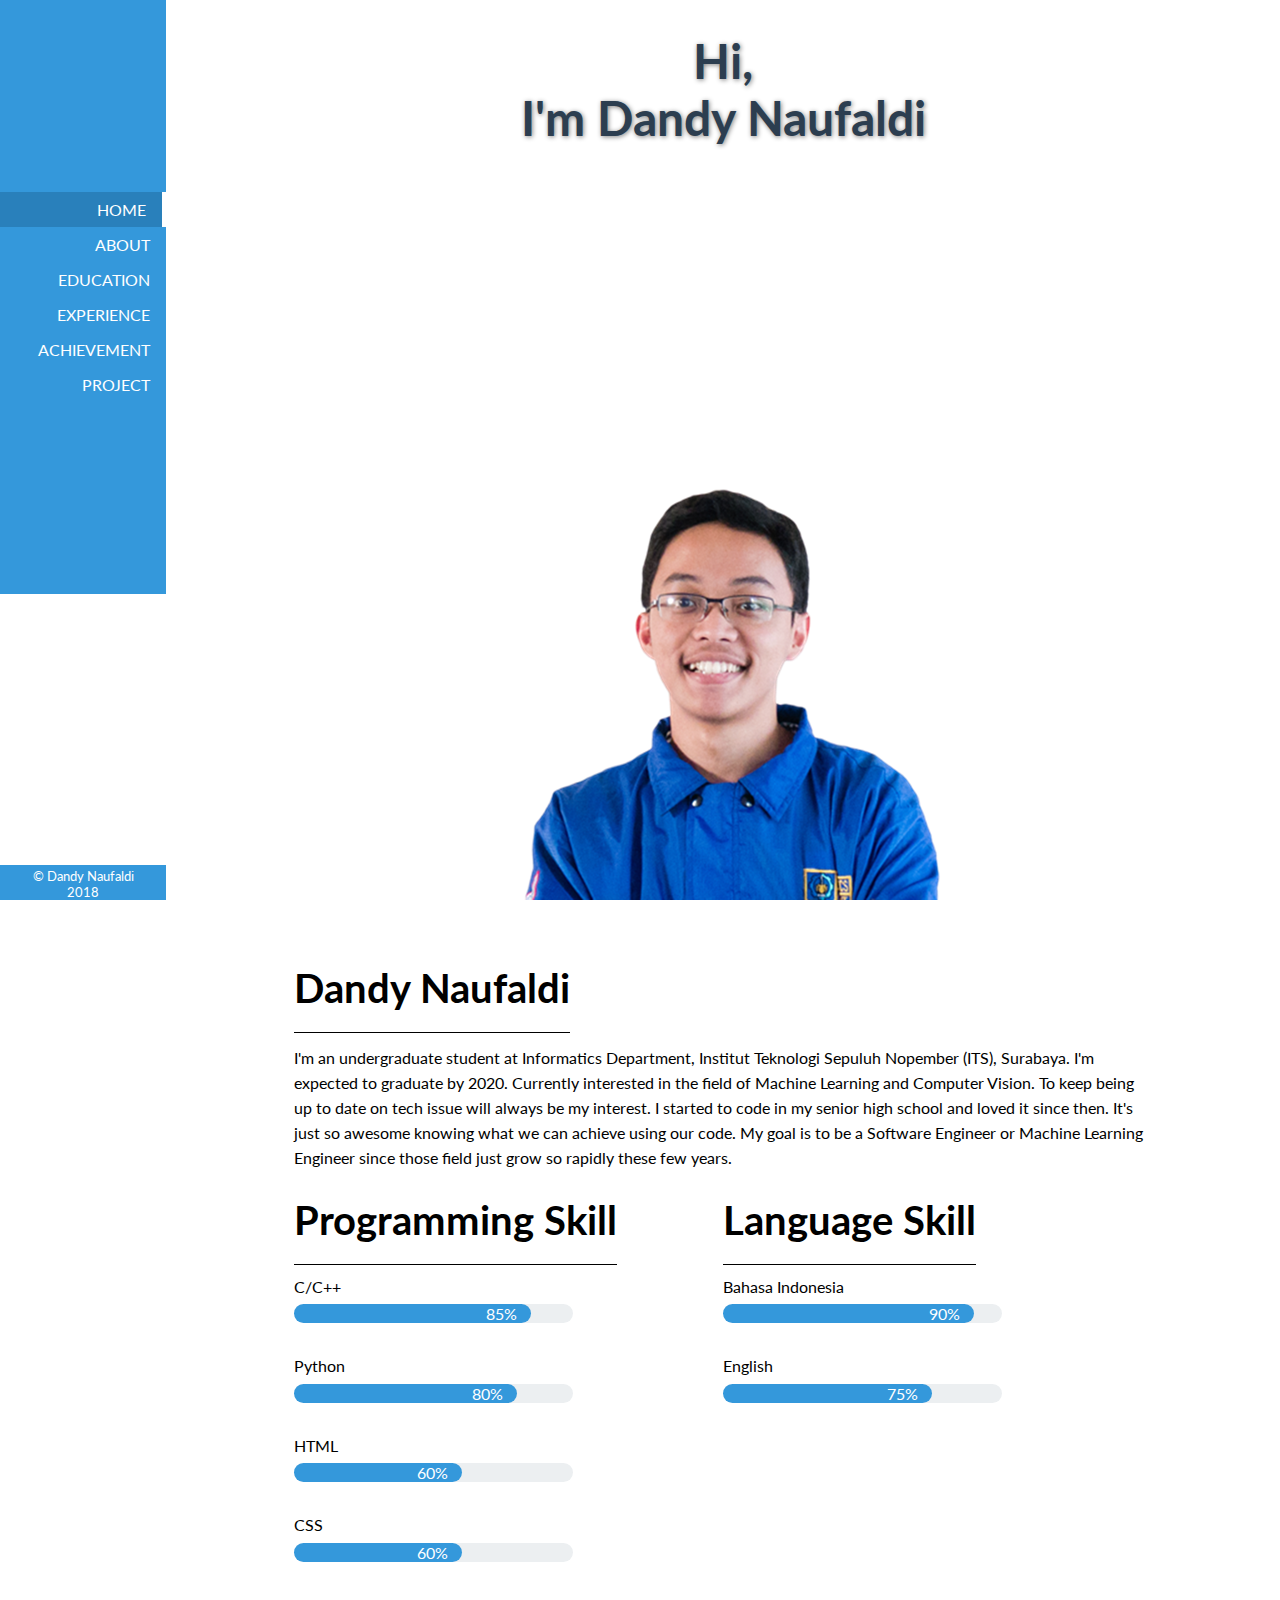
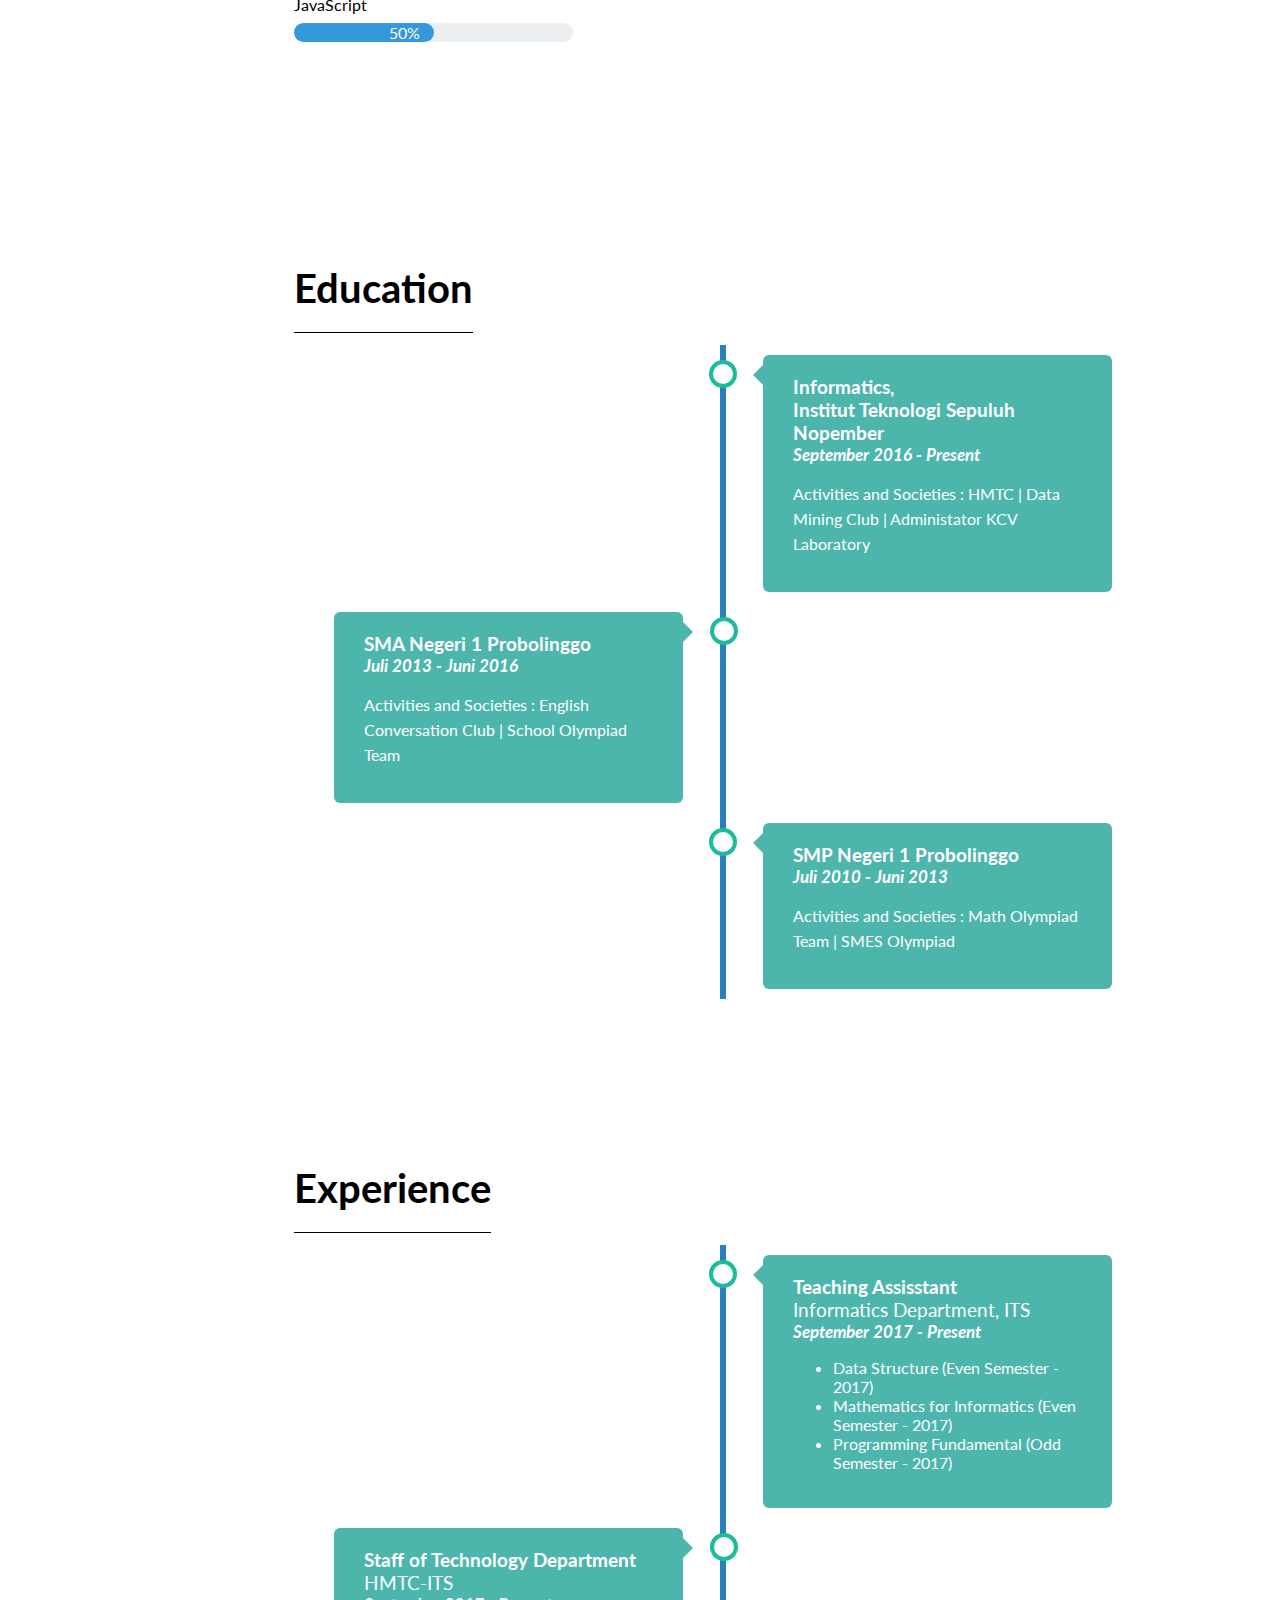
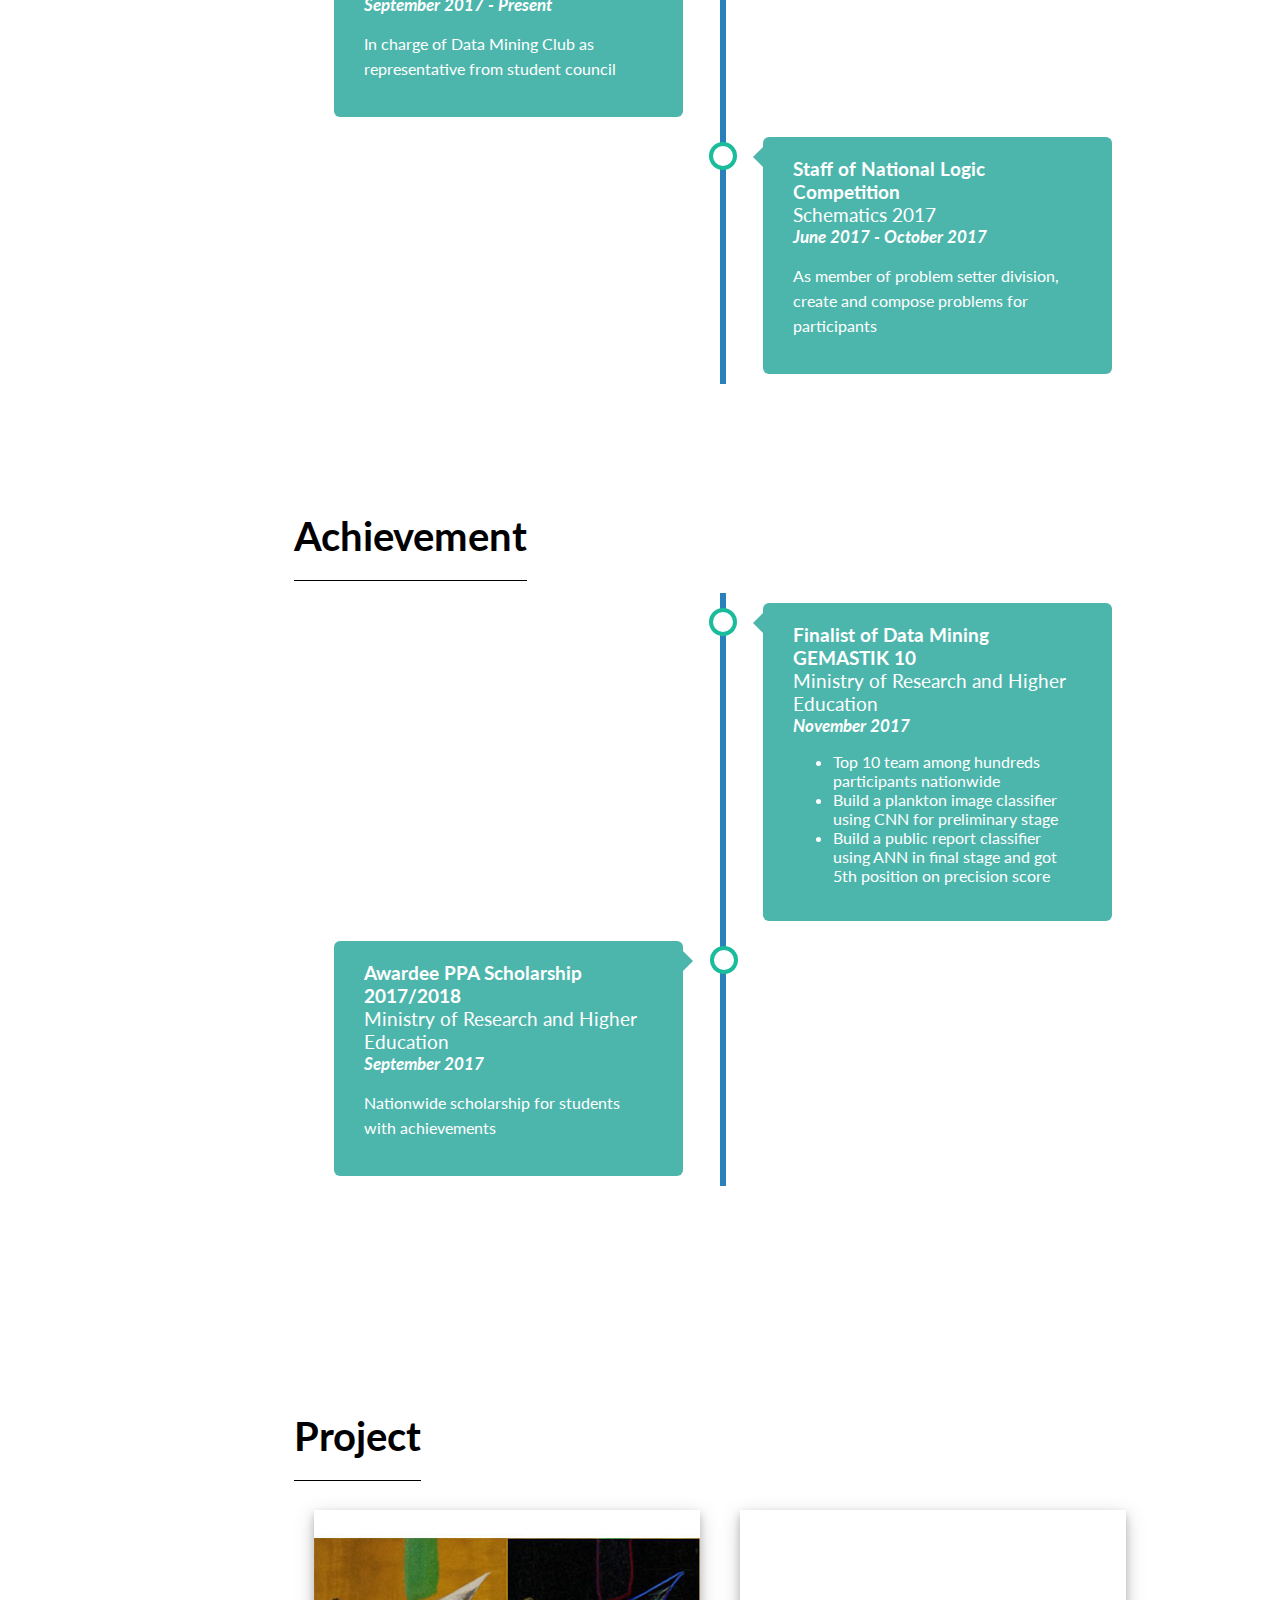
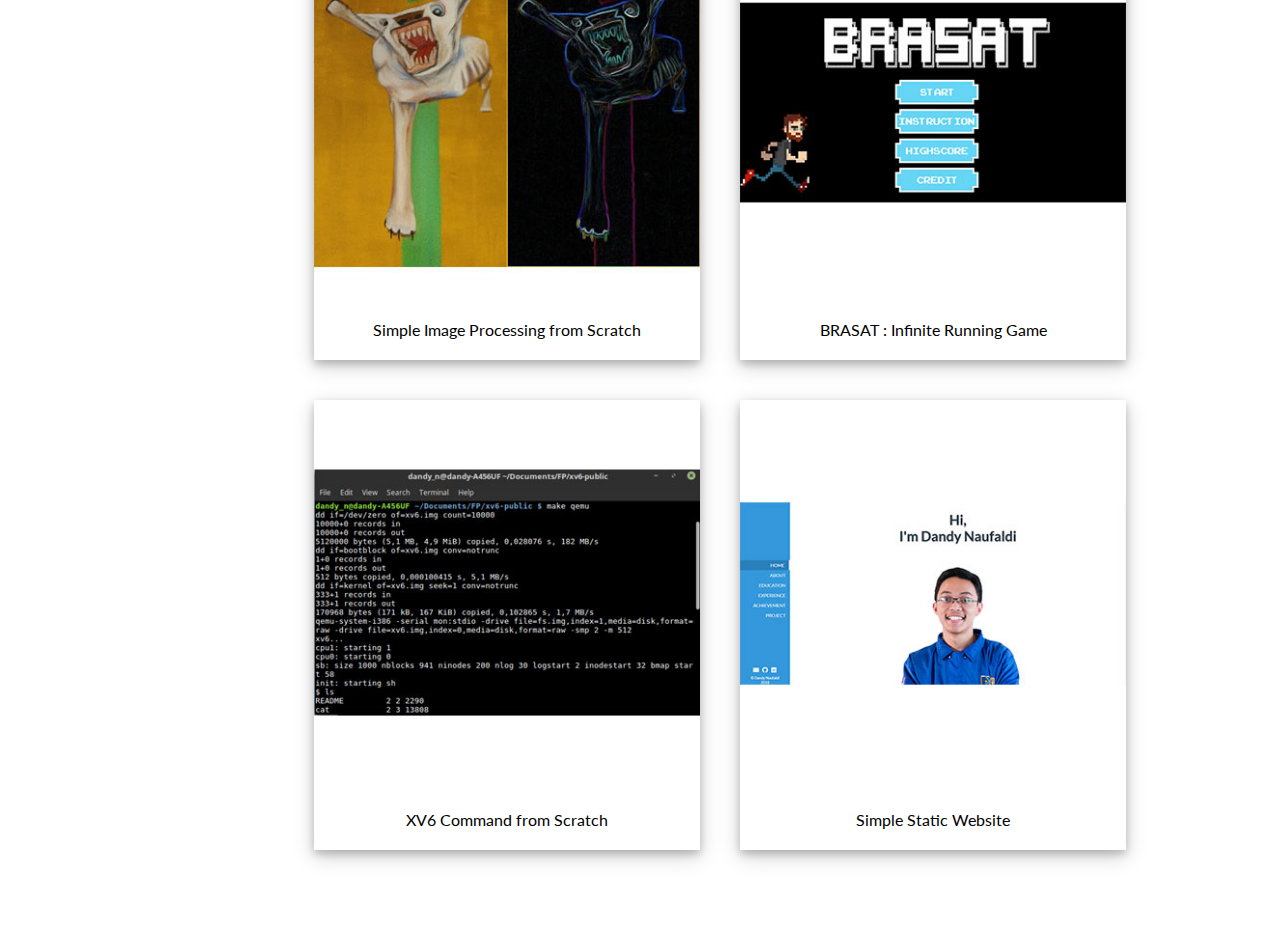
==== commit a5dc8d56: "project section done" ====
--- a/index1.html
+++ b/index1.html
@@ -244,7 +244,7 @@
 				</a>
 			</div>
 			<div class="img-box">
-				<img src="img/sobel_dog_rgb.jpg">
+				<img src="img/xv6.jpg">
 				<div class="img-title">
 					<p>
 						XV6 Command from Scratch
--- a/css/style1.css
+++ b/css/style1.css
@@ -270,7 +270,7 @@
 }
 
 .first-row{
-	margin-top: 33px !important;
+	margin-top: 50px !important;
 }
 
 .img-box{
@@ -301,7 +301,7 @@
 	left: 0;
 	right: 0;
 	background-color: #212121;
-	opacity: 0.75;
+	opacity: 0.8;
 	overflow: hidden;
 	width: 100%;
 	height:0;
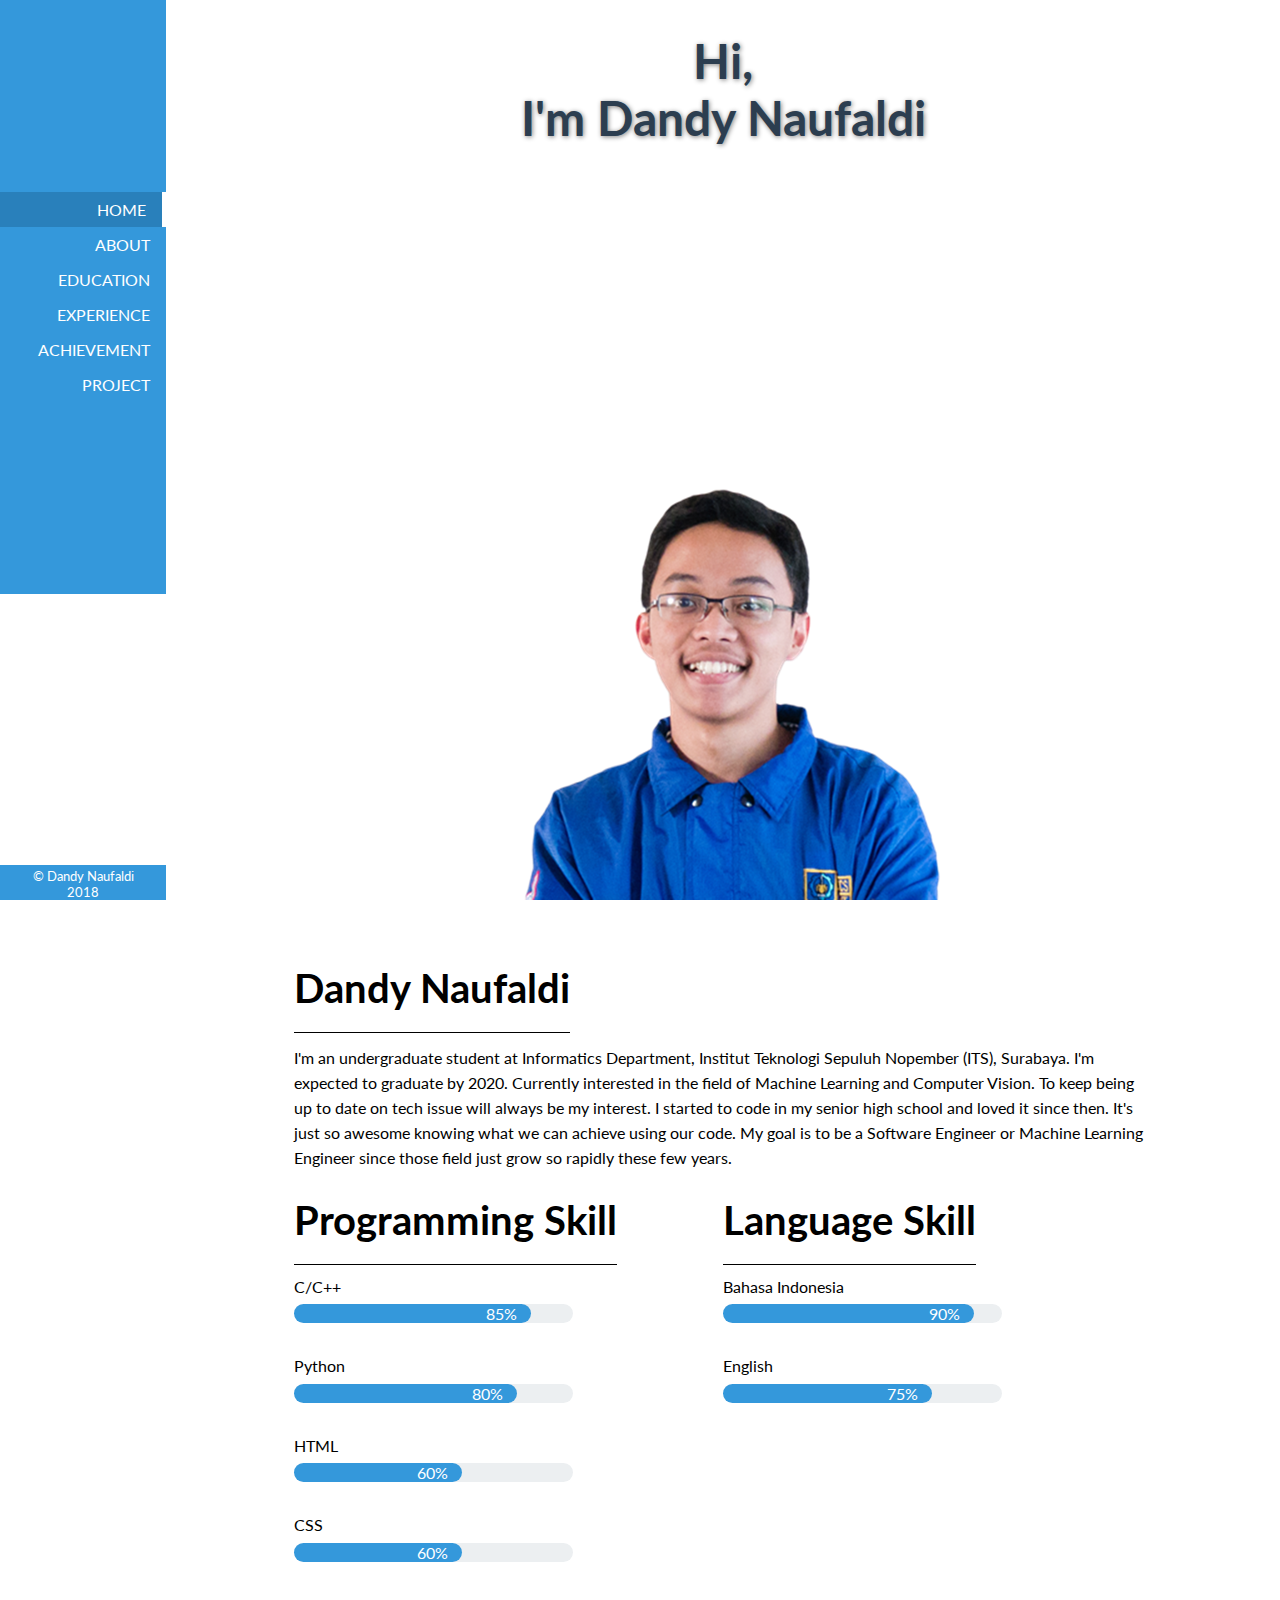
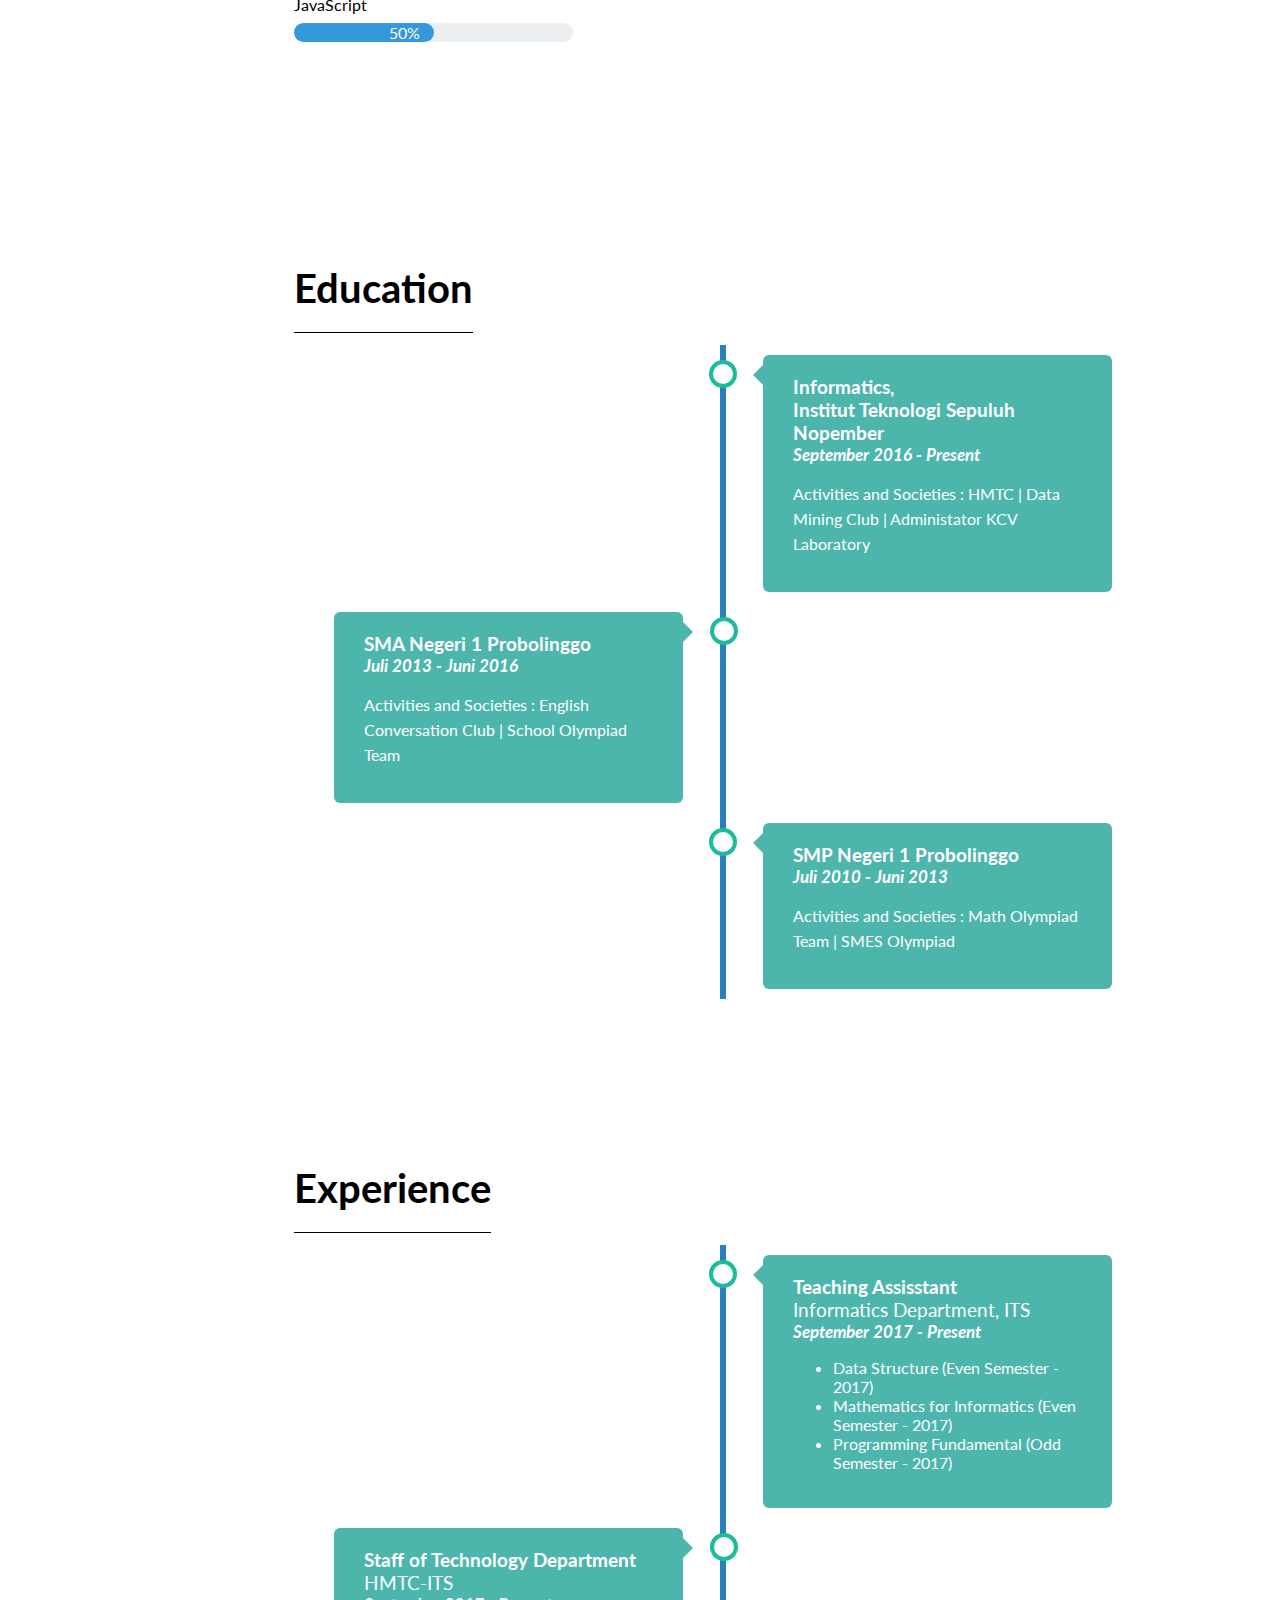
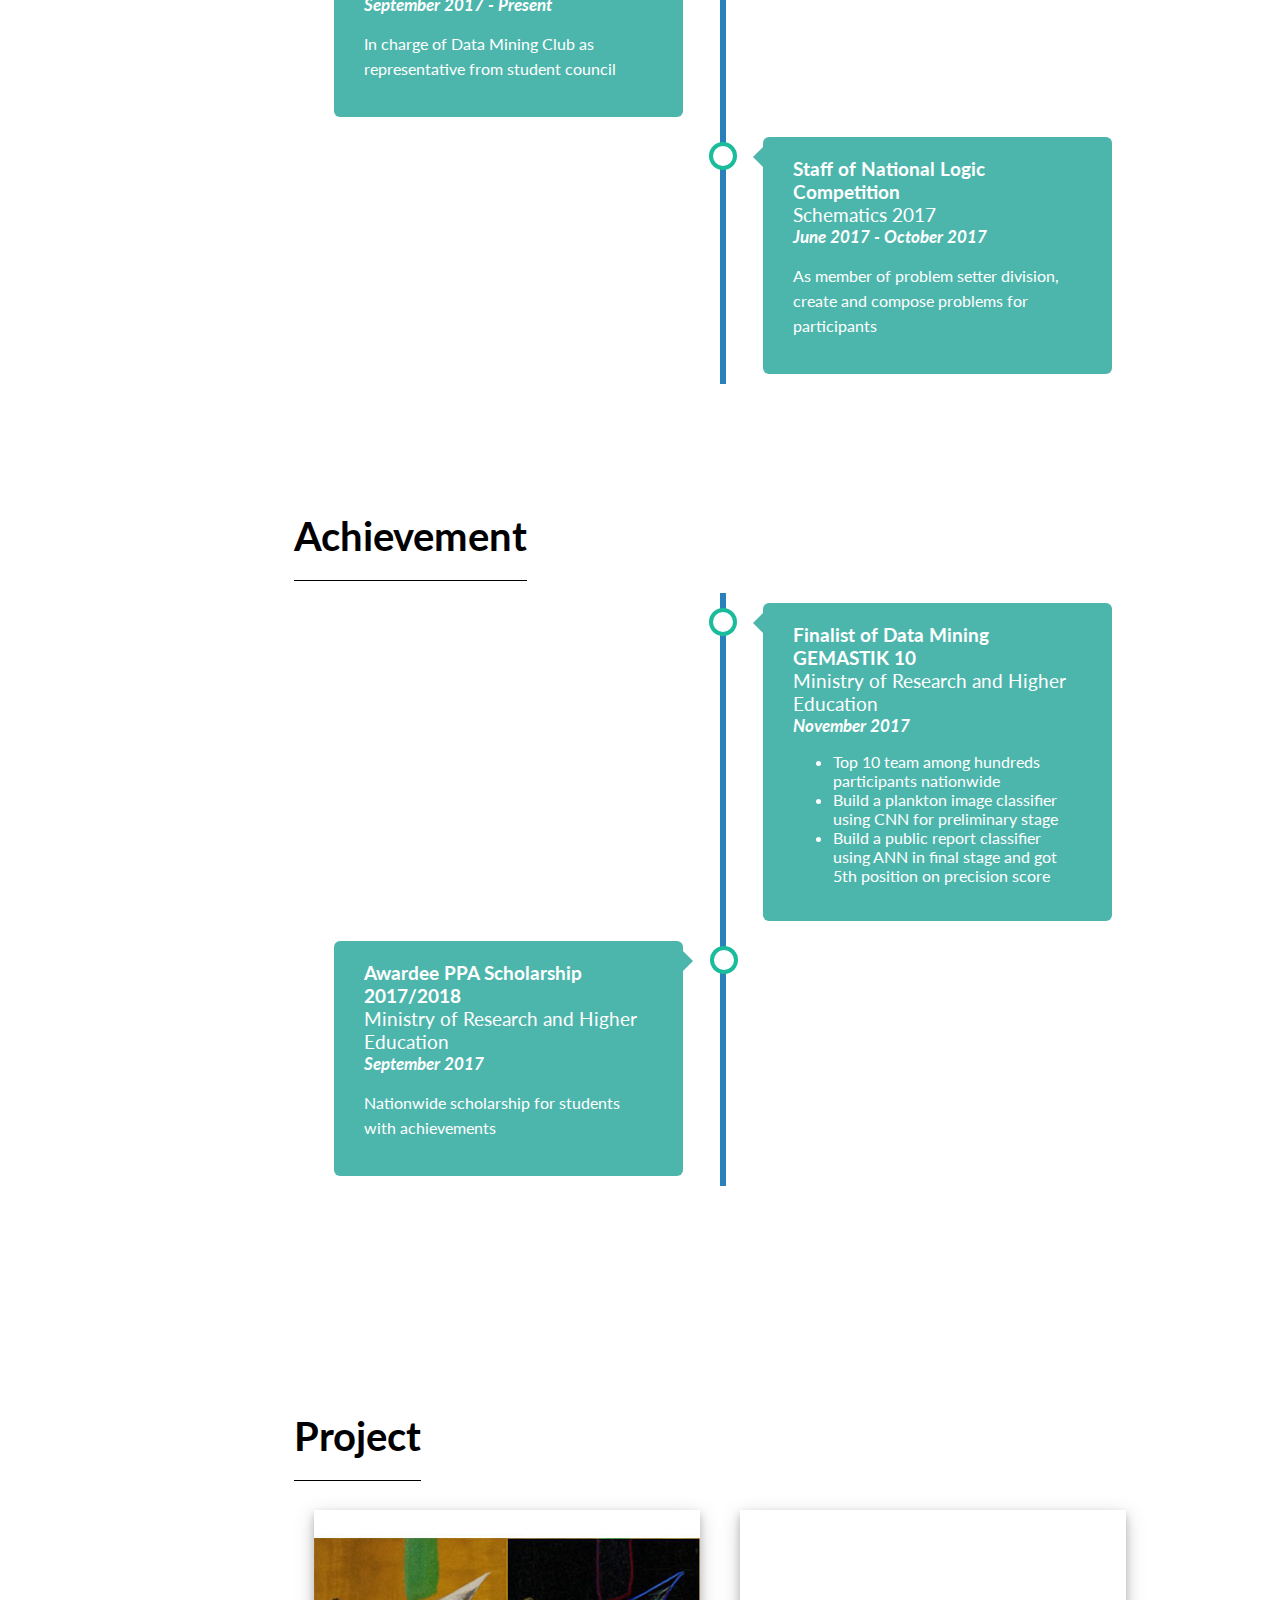
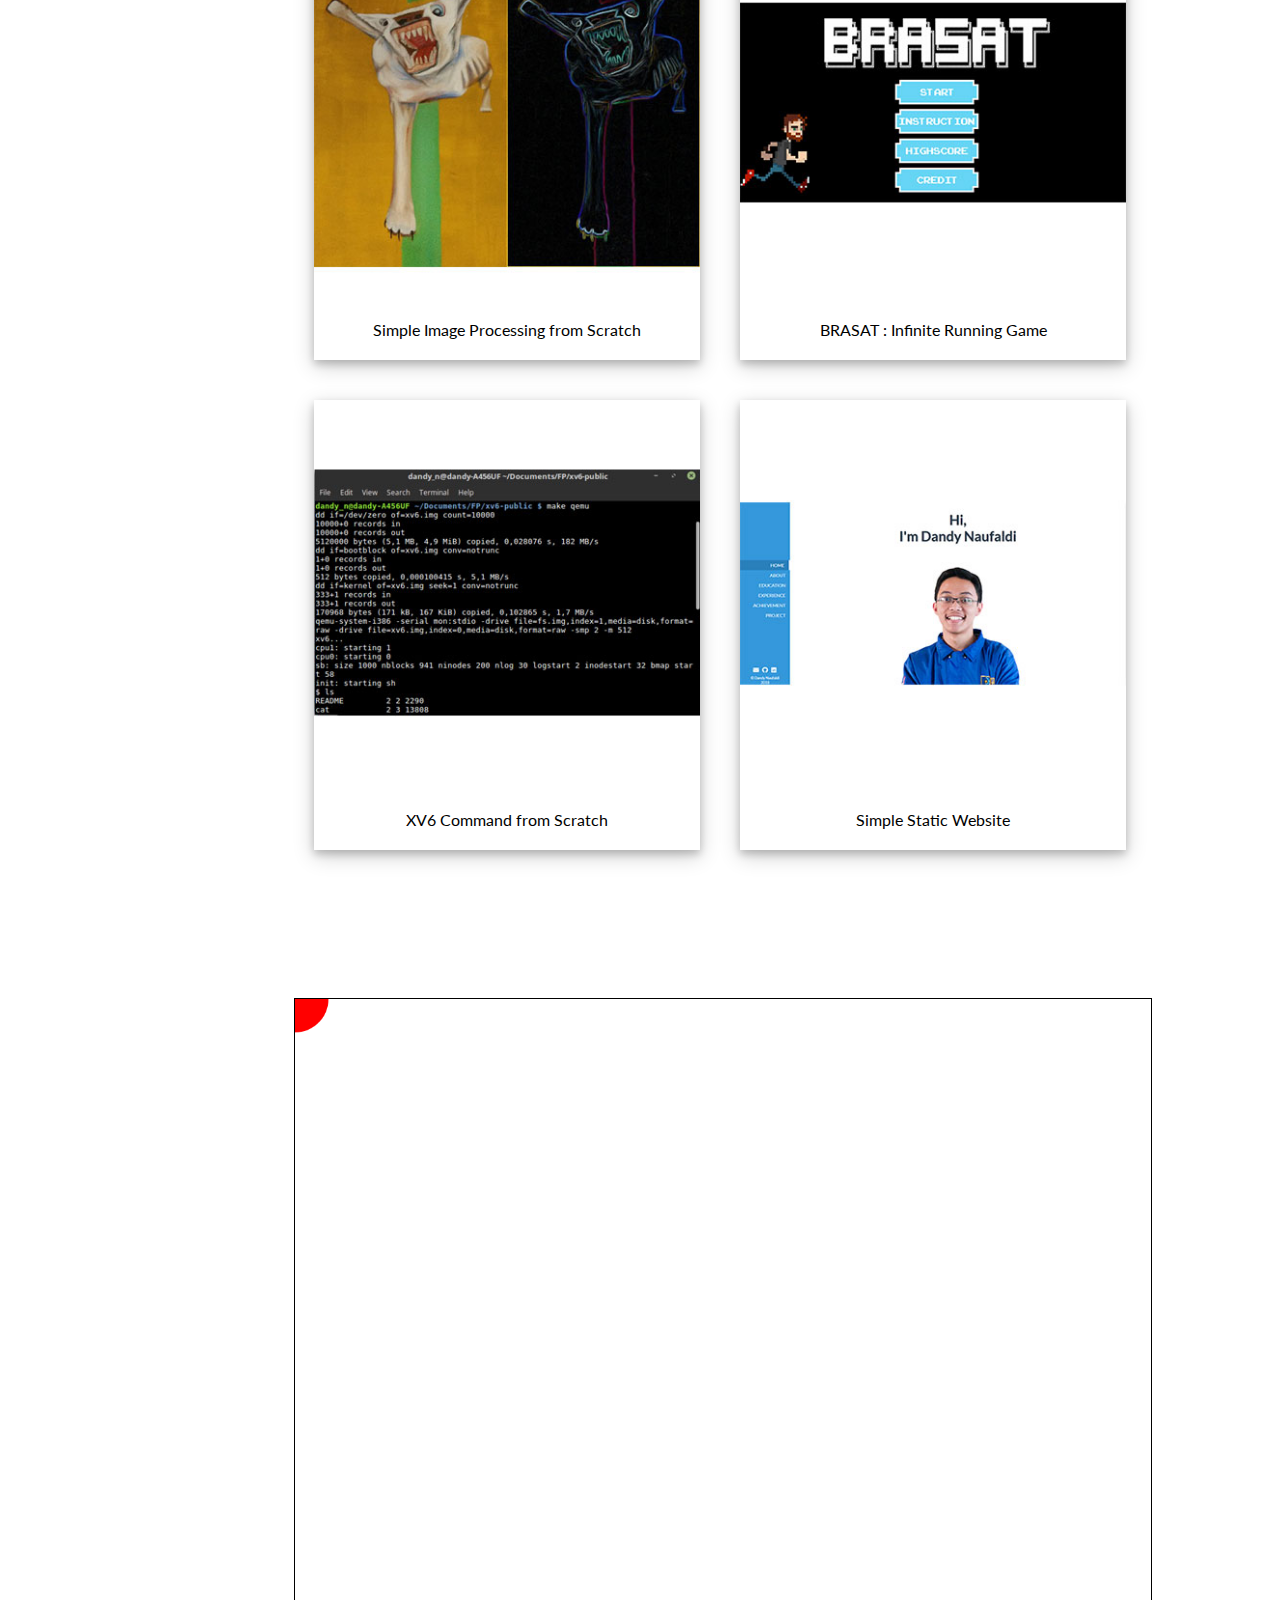
==== commit 88cbf42d: "starting canvas" ====
--- a/index1.html
+++ b/index1.html
@@ -277,7 +277,11 @@
 			</div>
 		</div>
 	</div>
+	<div class="section">
+		<canvas id="canvas" style="width: 100%; height: 100%; border: 1px solid;"></canvas>
+	</div>
 	<script type="text/javascript" src="js/jquery.min.js"></script>
 	<script type="text/javascript" src="js/script.js"></script>
+	<script type="text/javascript" src="js/canvas.js"></script>
 </body>
 </html>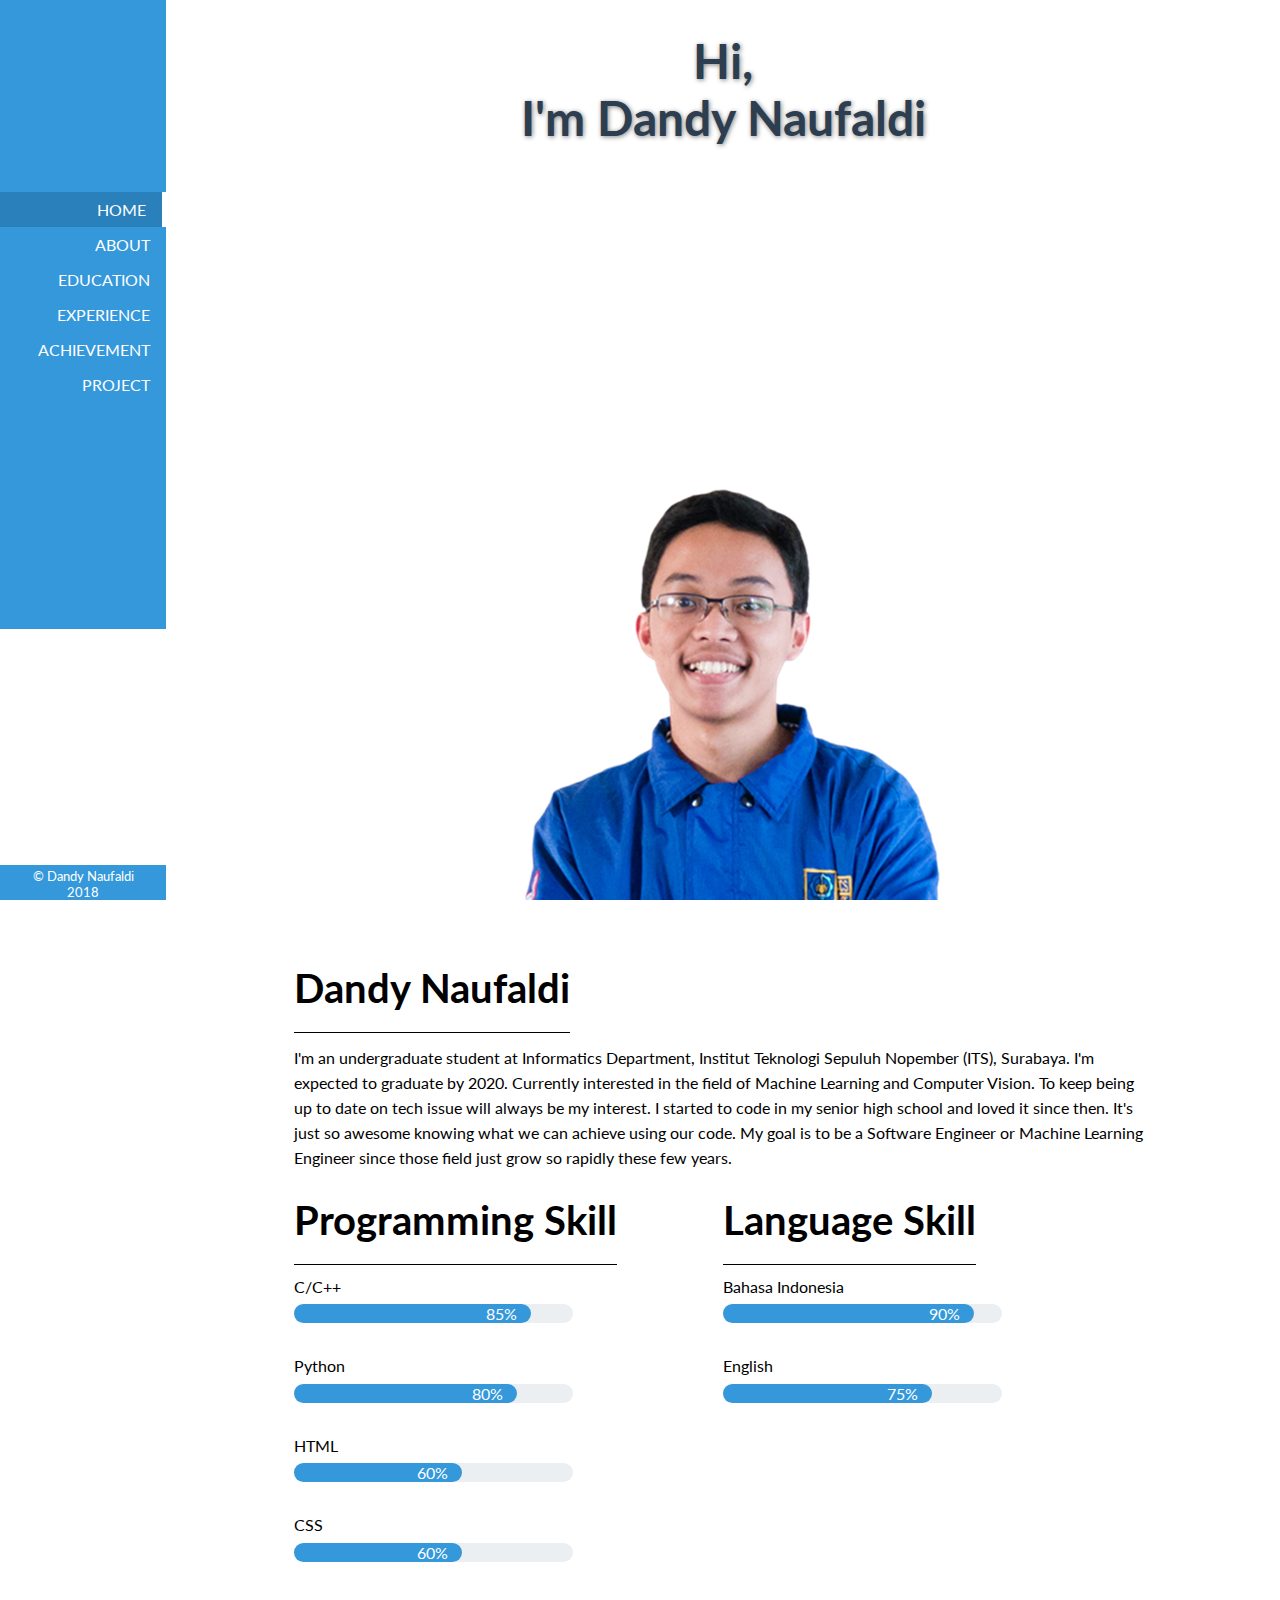
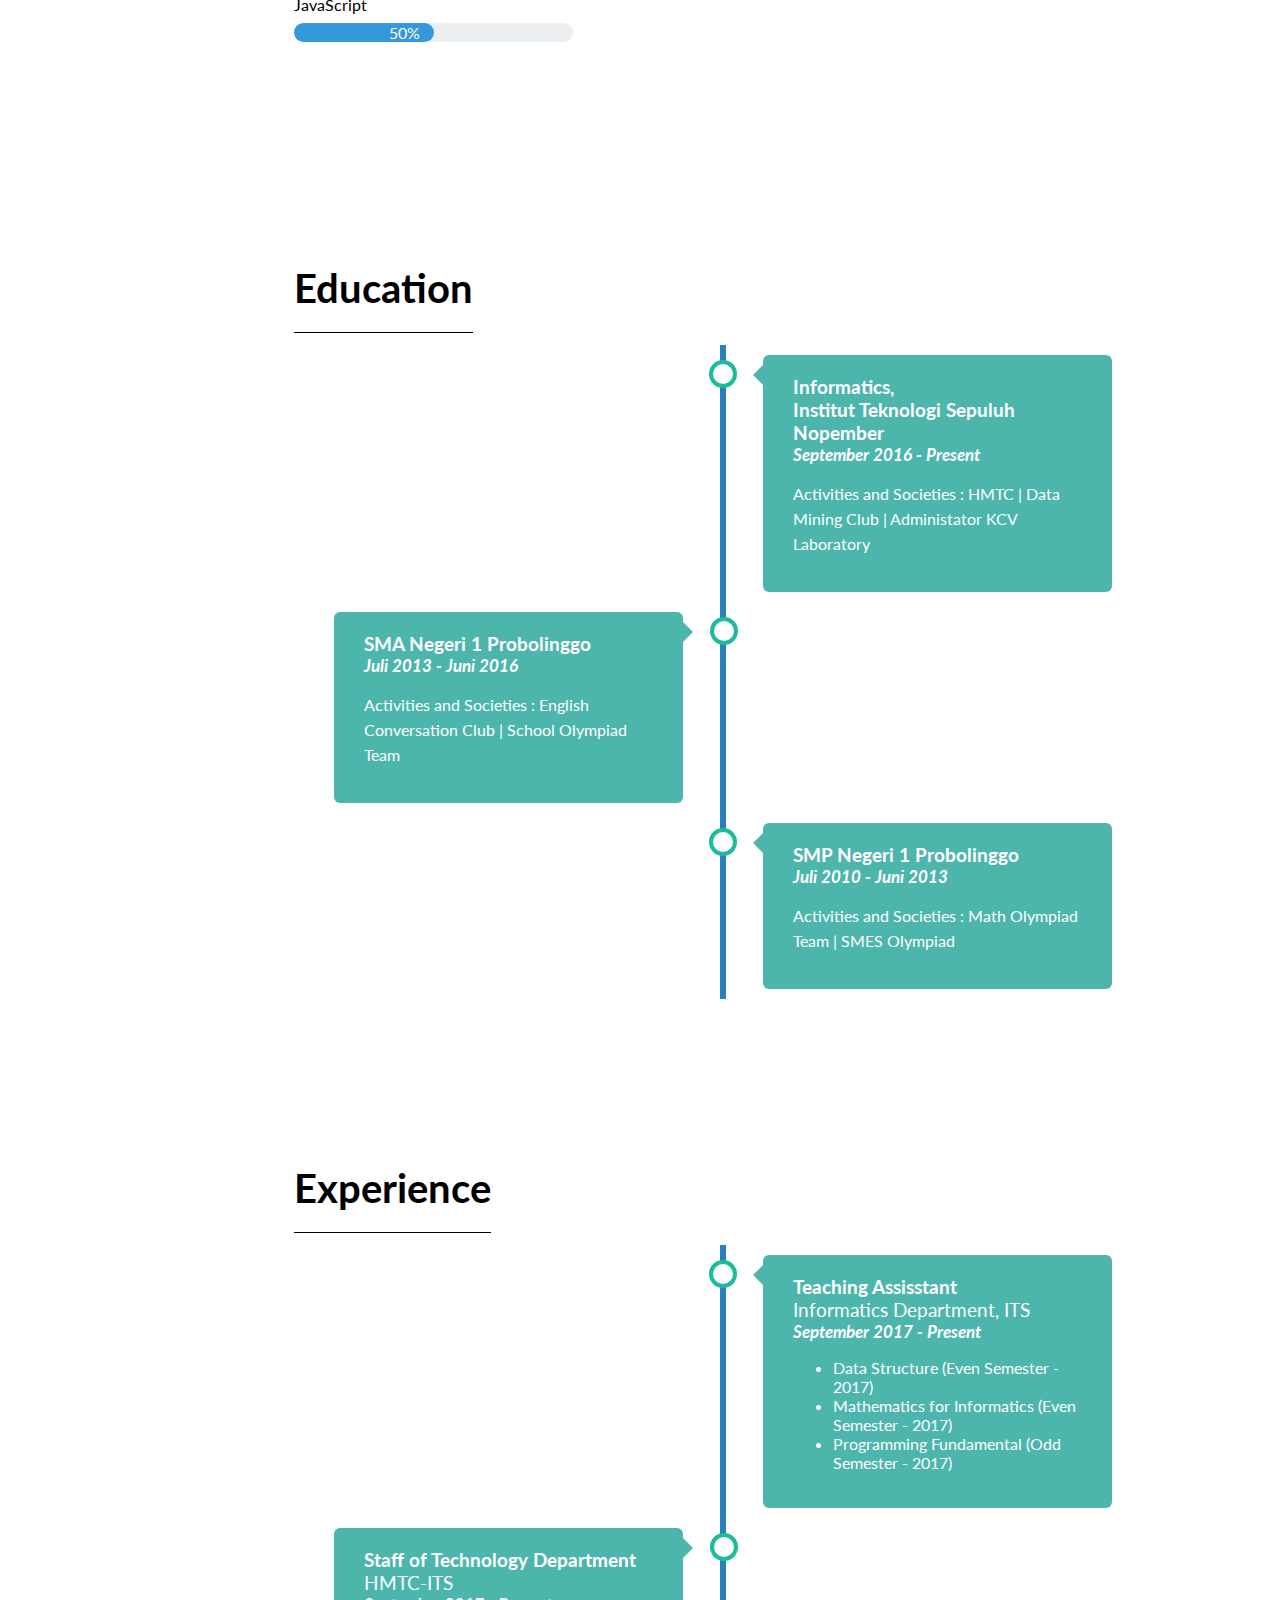
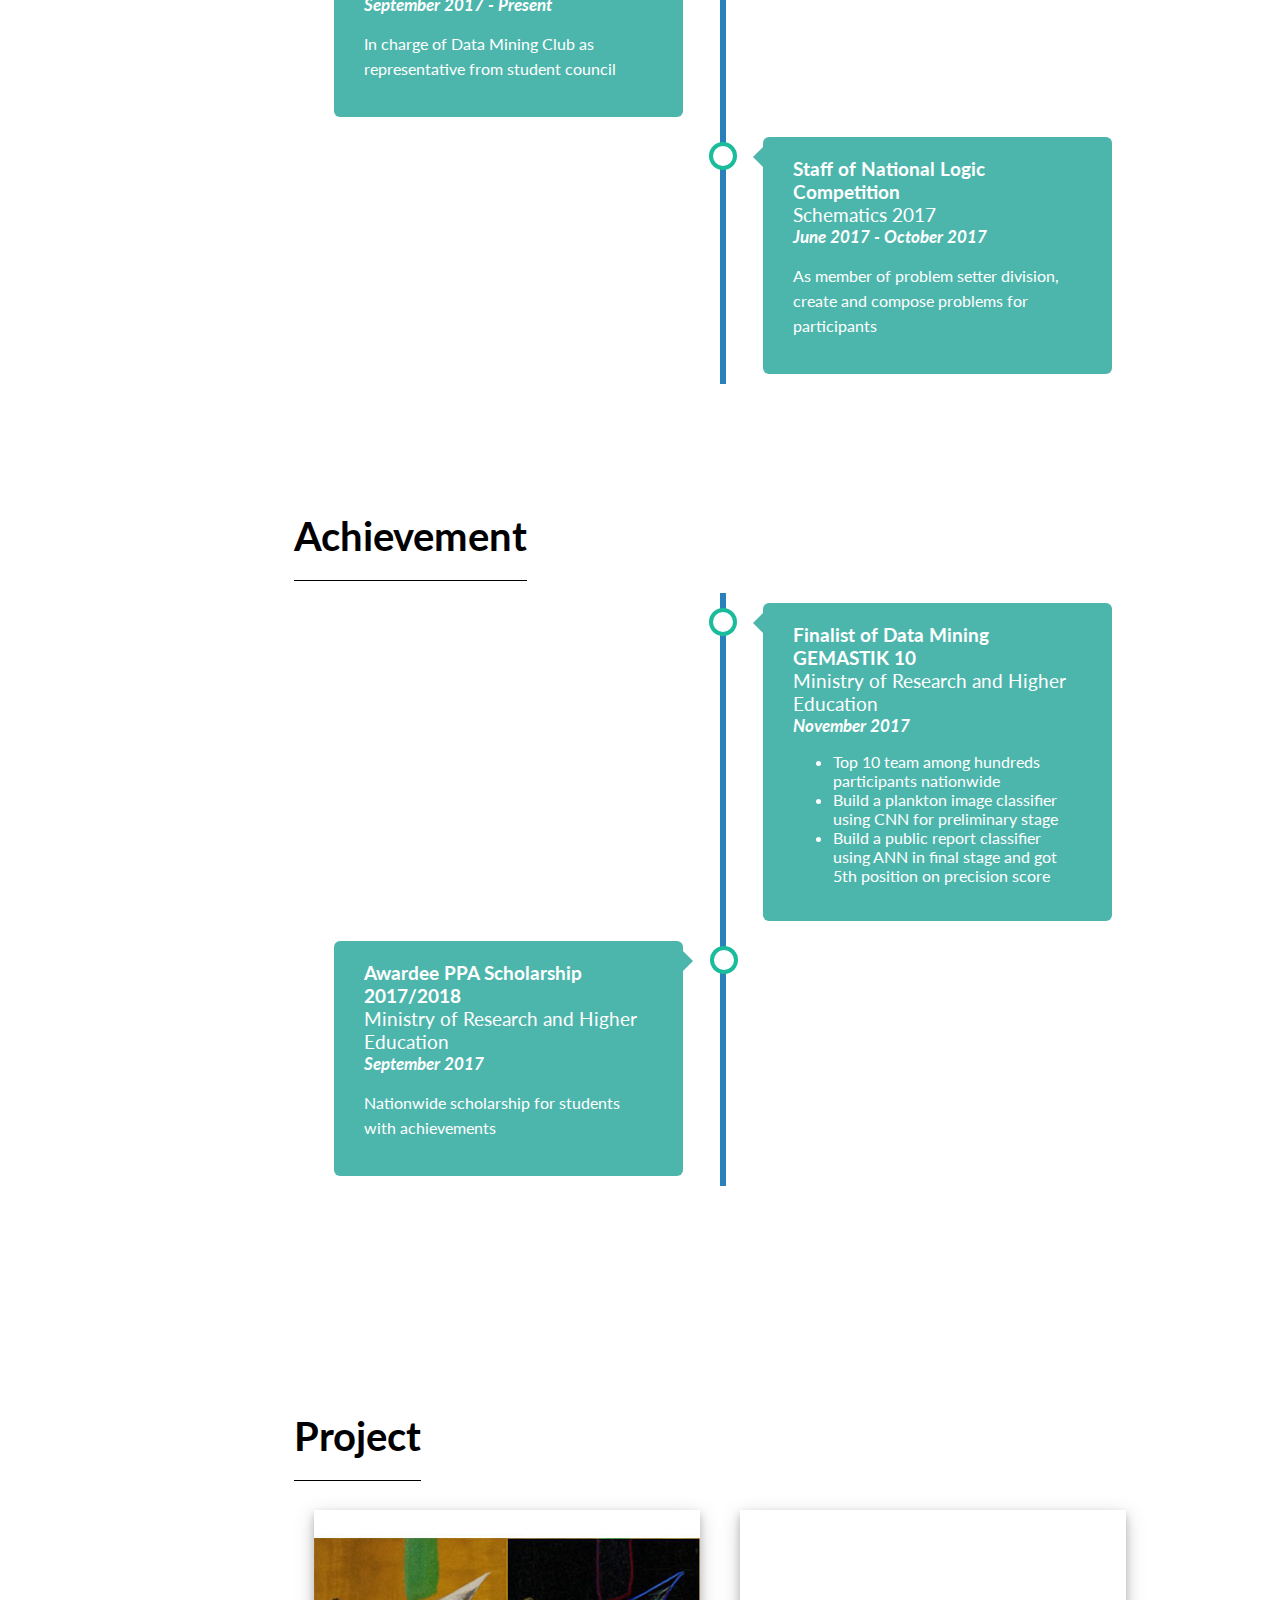
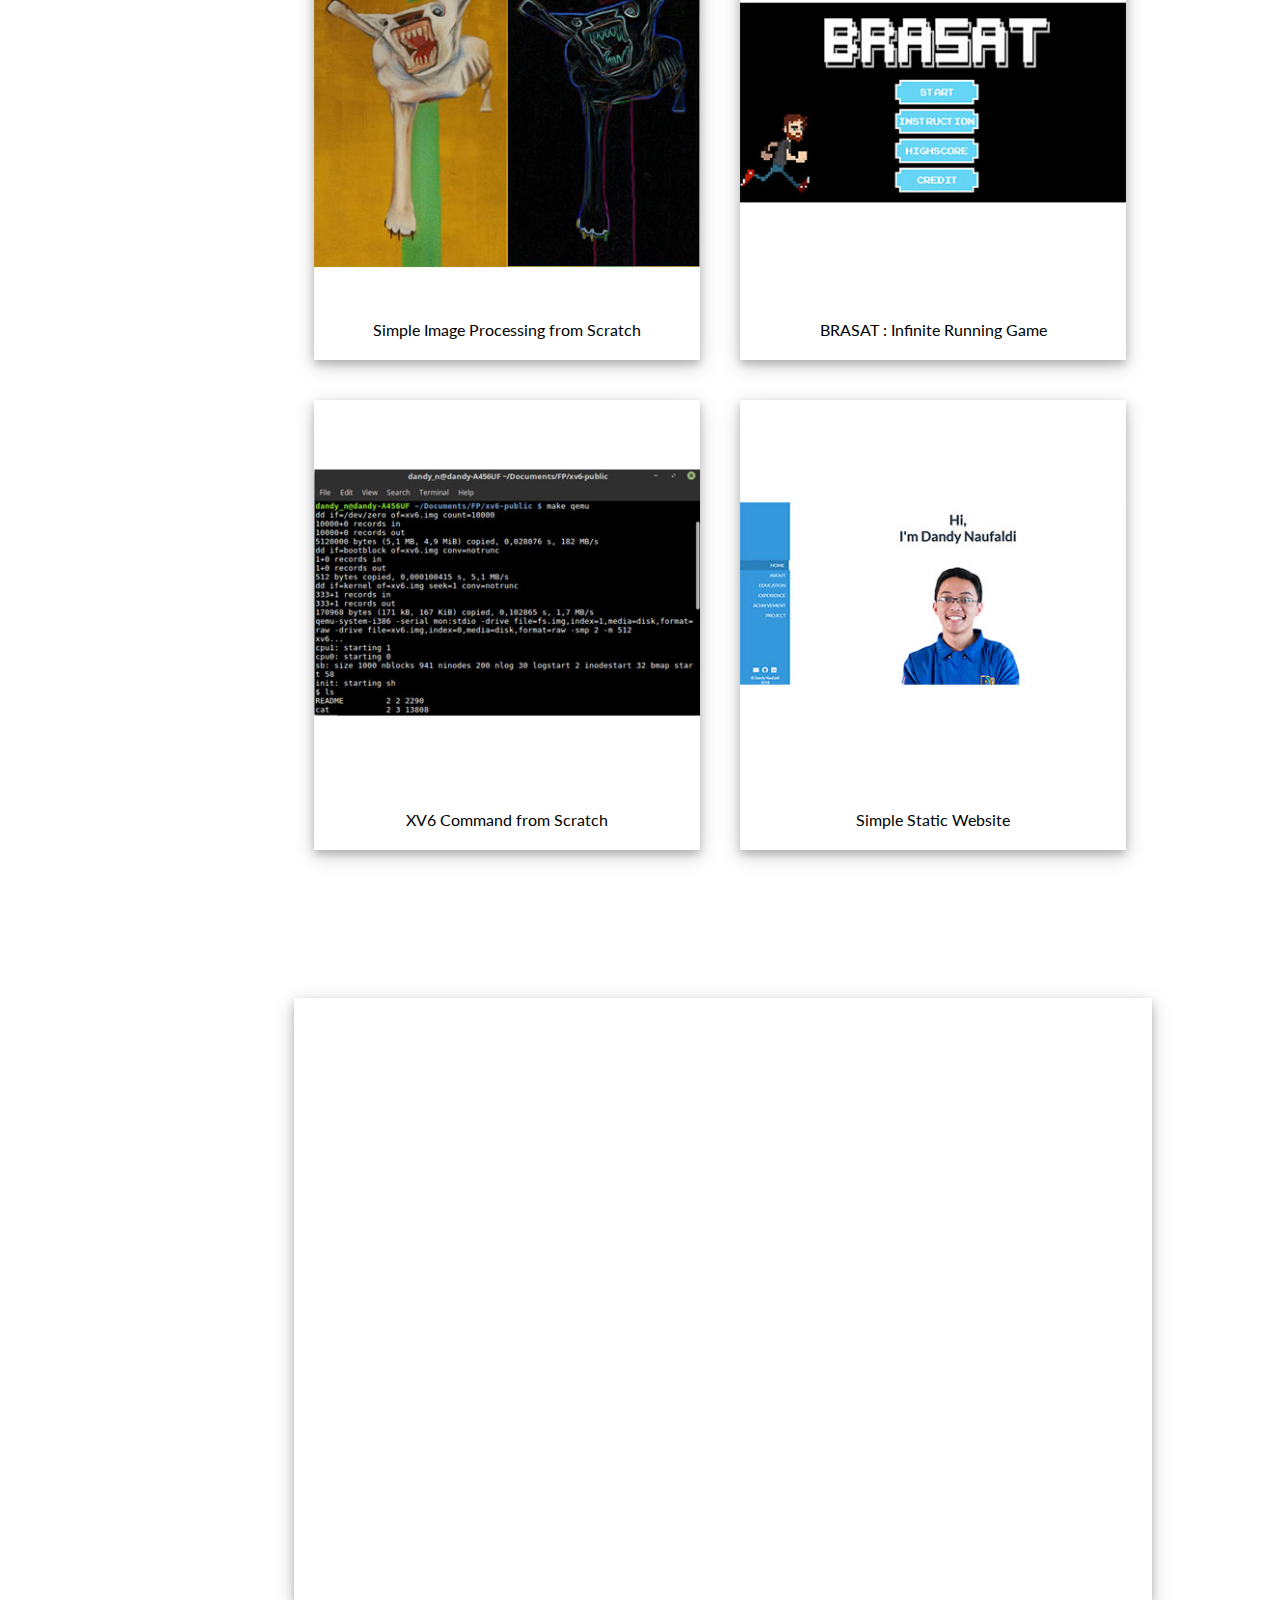
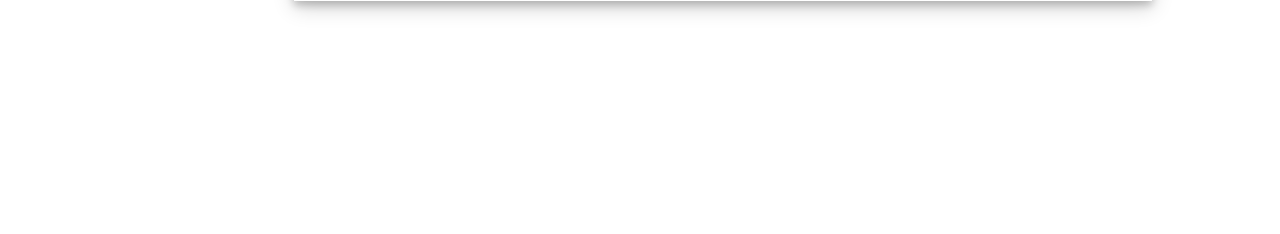
==== commit 5fb5024c: "canvas done" ====
--- a/index1.html
+++ b/index1.html
@@ -8,7 +8,7 @@
 	<link rel="stylesheet" type="text/css" href="css/fontawesome-all.min.css">
 	<!-- <link rel="stylesheet" href="https://cdnjs.cloudflare.com/ajax/libs/font-awesome/4.7.0/css/font-awesome.min.css"> -->
 </head>
-<body>
+<body onload="startGame()">
 	<div class="navbar" id="thenavbar">
 		<ul id="navbar-content">
 			<li><a href="#home" class="active">HOME</a></li>
@@ -17,6 +17,7 @@
 			<li><a href="#experience">EXPERIENCE</a></li>
 			<li><a href="#achievement">ACHIEVEMENT</a></li>
 			<li><a href="#project">PROJECT</a></li>
+			<li><a href="#gabut" id="nav-gabut">ANDA BOSAN?</a></li>
 		</ul>
 		<div class="contact" id="contact-side">
 			<ul>
@@ -266,7 +267,7 @@
 						Simple Static Website
 					</p>
 				</div>
-				<a href="http://dandynaufaldi.github.io/Tugas1PWEB.html">
+				<a href="http://github.com/dandynaufaldi/PWEB_Tugas_1">
 					<div class="img-overlay">
 						<p class="img-desc">
 							Build static website from scratch<br><br>
@@ -277,8 +278,8 @@
 			</div>
 		</div>
 	</div>
-	<div class="section">
-		<canvas id="canvas" style="width: 100%; height: 100%; border: 1px solid;"></canvas>
+	<div class="section" id="gabut">
+		<canvas id="canvas"></canvas>
 	</div>
 	<script type="text/javascript" src="js/jquery.min.js"></script>
 	<script type="text/javascript" src="js/script.js"></script>
--- a/css/style1.css
+++ b/css/style1.css
@@ -50,6 +50,16 @@
 	border-right: 4px solid white;
 	box-shadow: 1px 1px -5px gray;
 }
+
+.navbar li a#nav-gabut{
+	color: #3498db ;
+}
+.navbar li a#nav-gabut:hover{
+	color: white !important;
+}
+.navbar li a#nav-gabut.active{
+	color : white !important;
+}
 .contact{
 	height: 100%;
 	position: absolute;
@@ -321,4 +331,10 @@
 	overflow: auto;
 	top: 50%;
 	left: 50%;
+}
+
+#canvas{
+	box-shadow: 0 4px 8px 0 rgba(0, 0, 0, 0.2), 0 6px 20px 0 rgba(0, 0, 0, 0.19);
+	width: 100%; 
+	height: 100%;
 }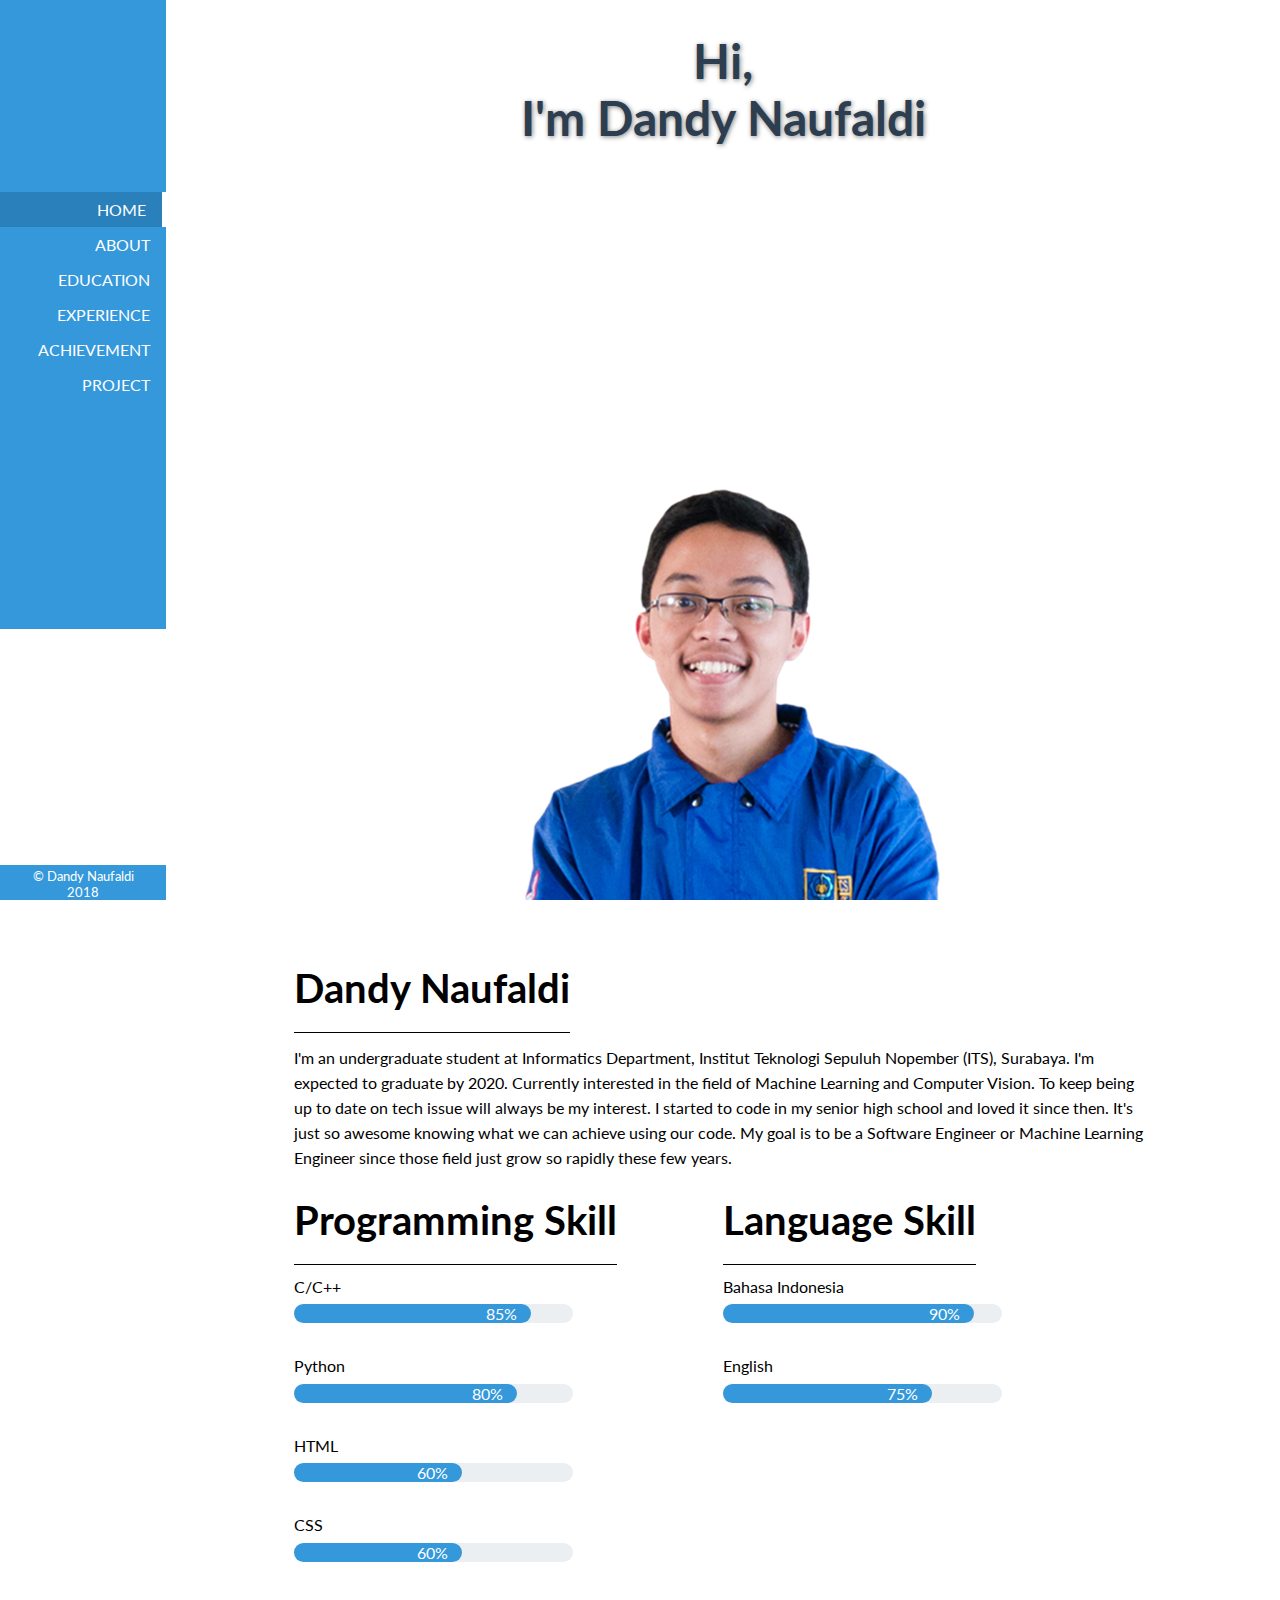
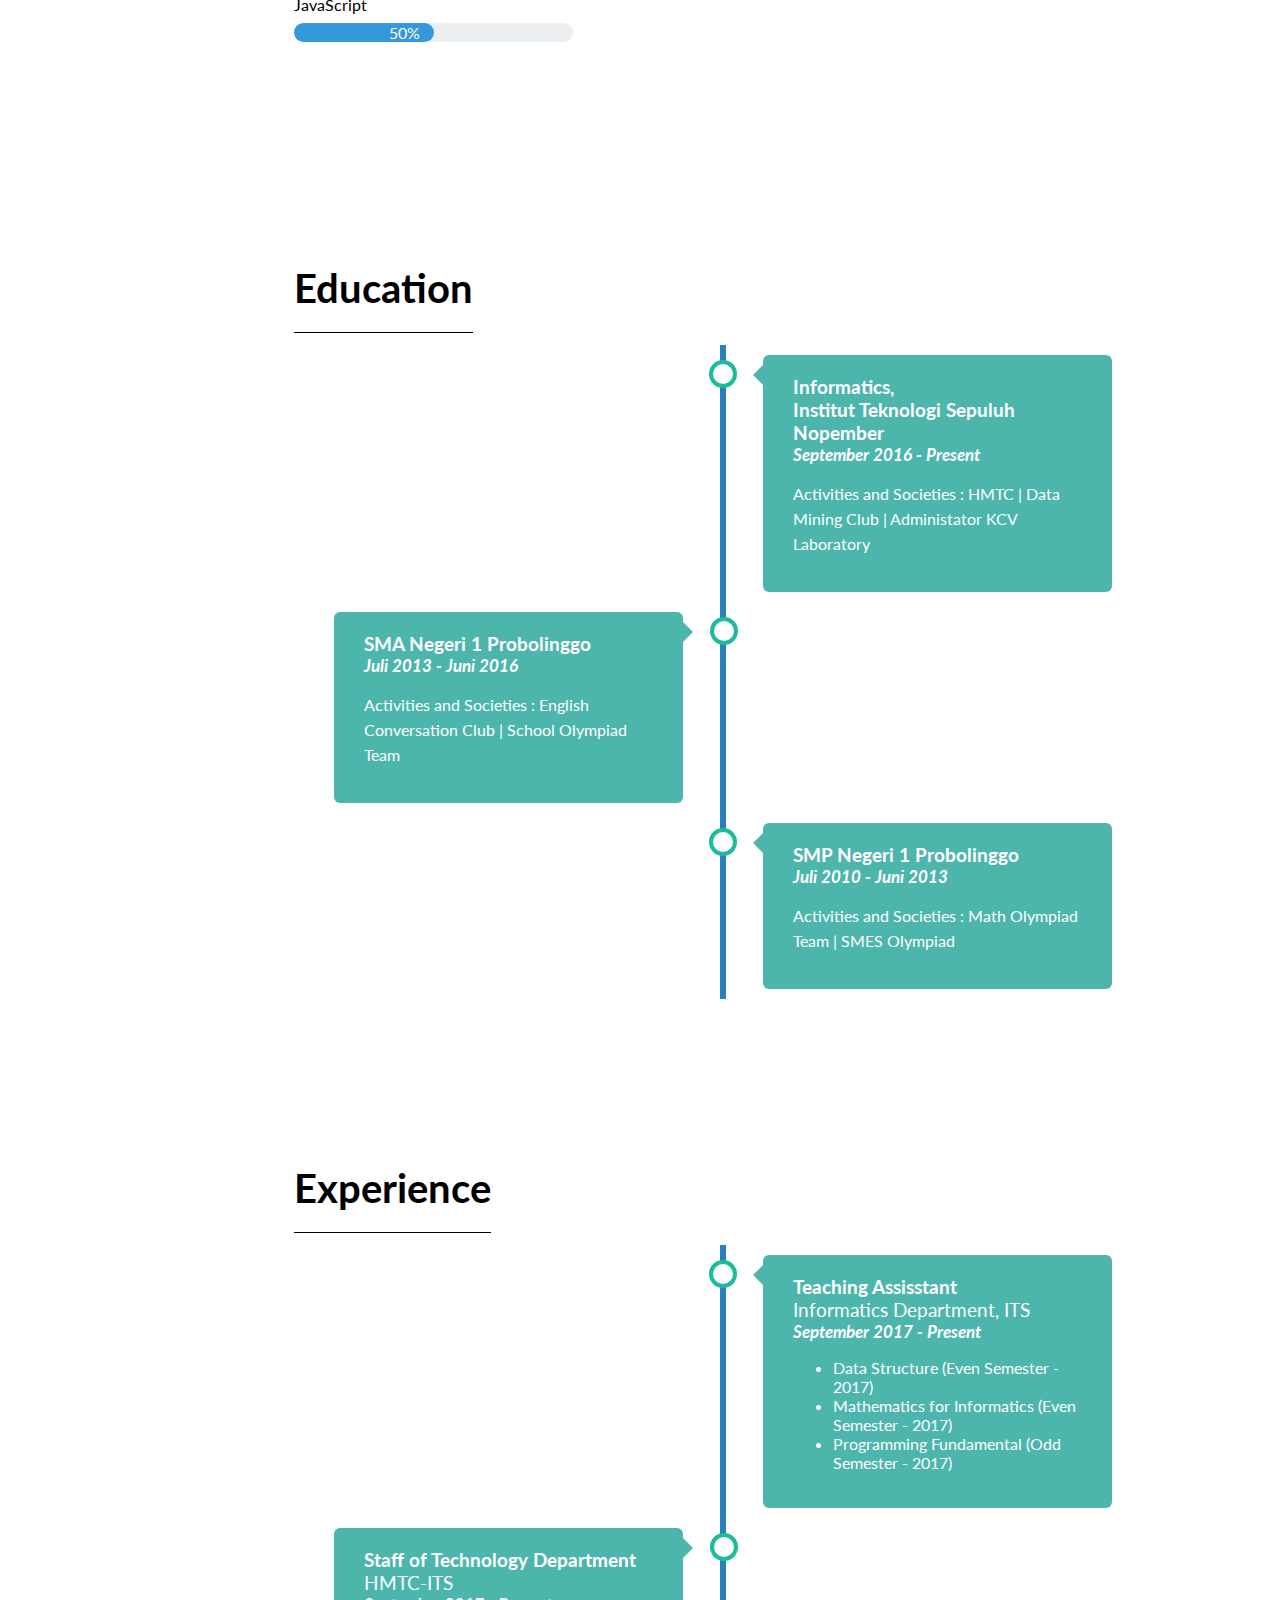
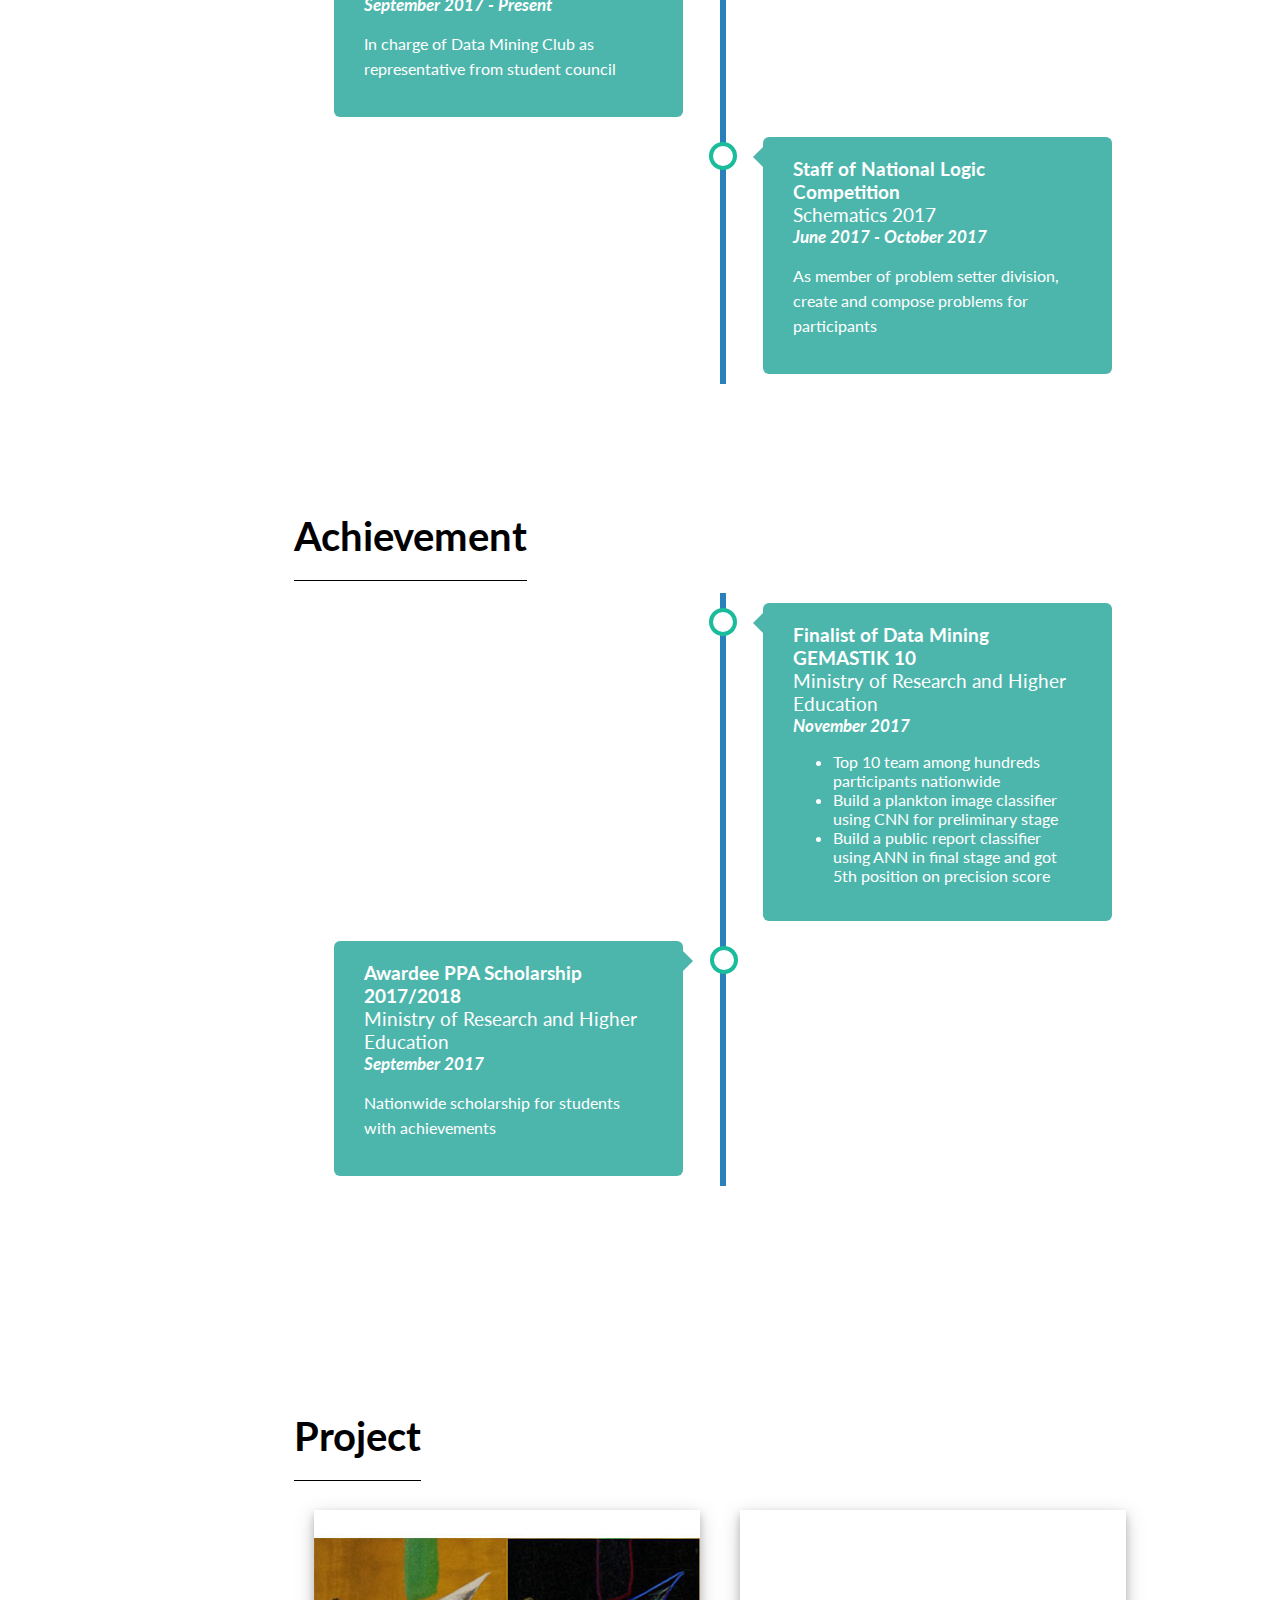
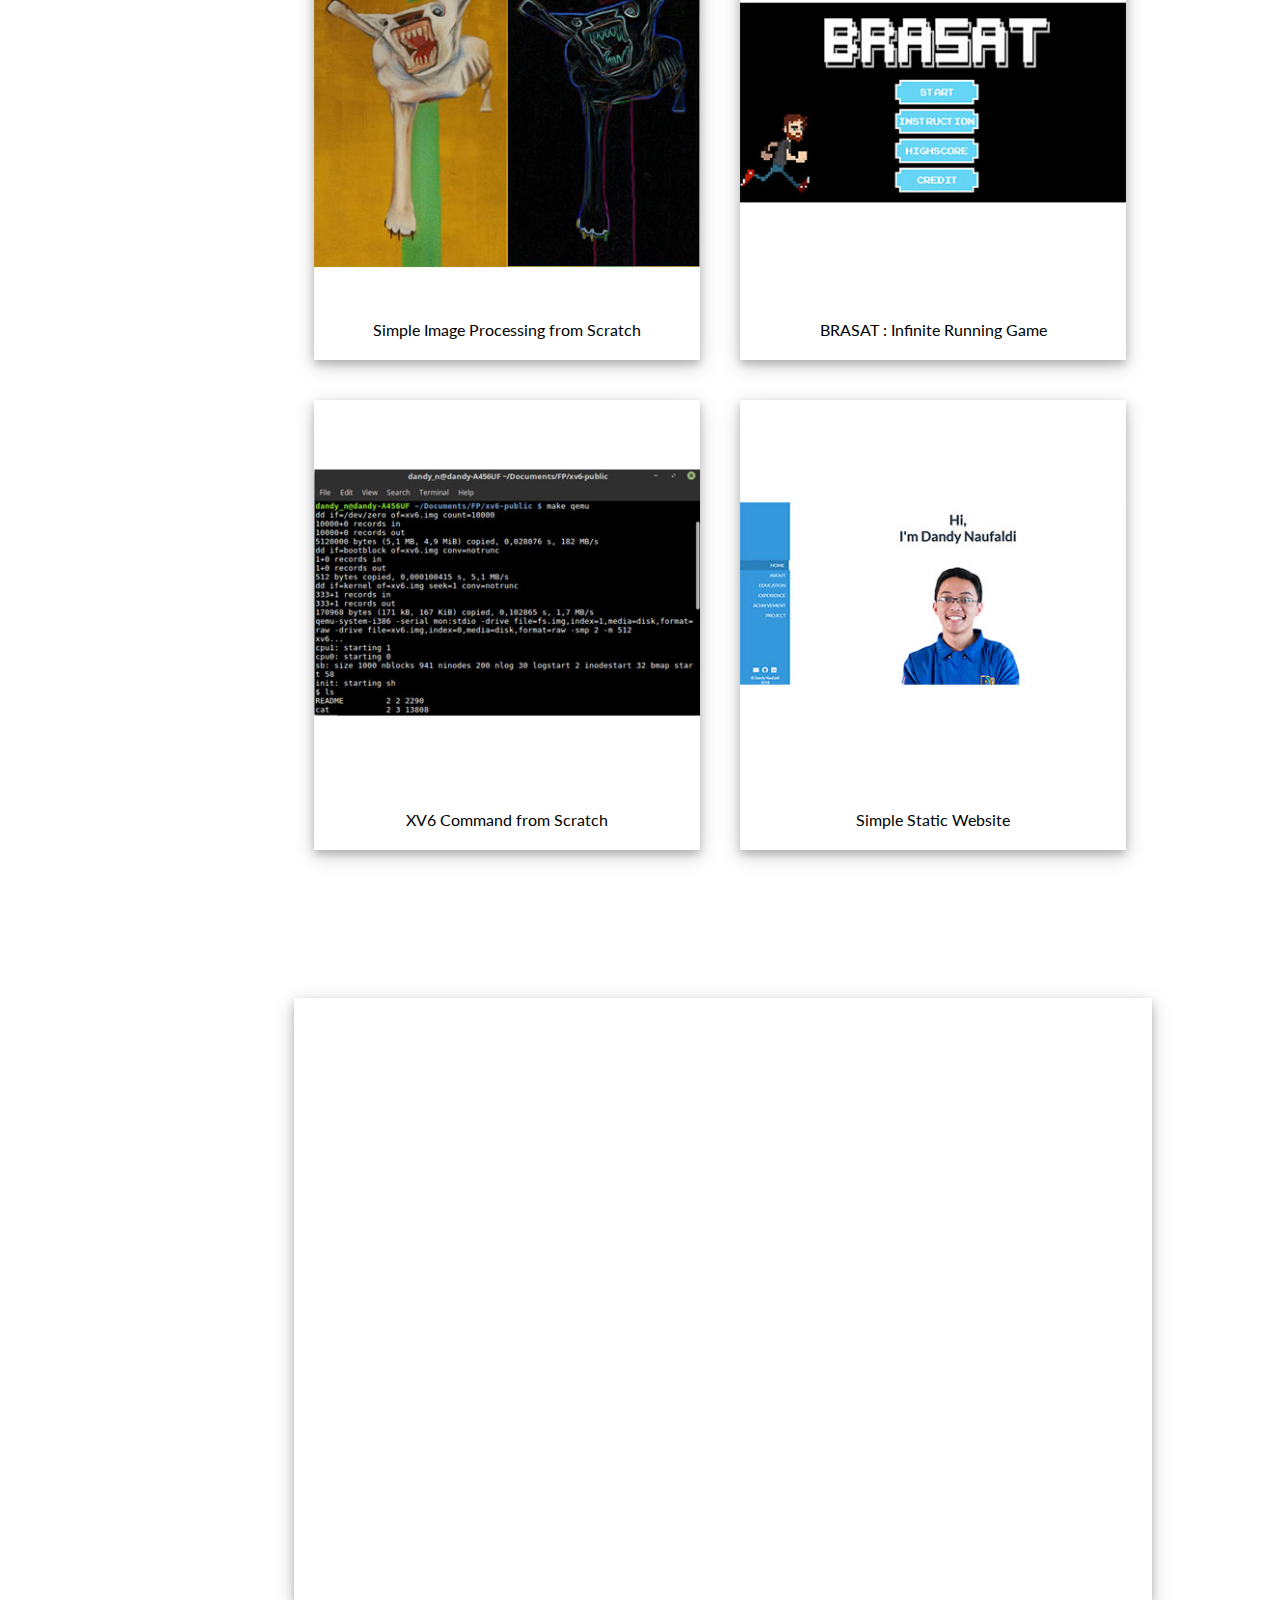
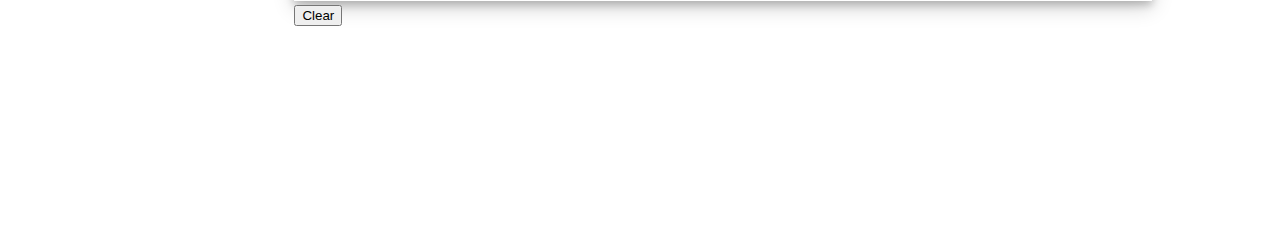
==== commit 00d4b1d1: "add localStorage ability for obj inside canvas" ====
--- a/index1.html
+++ b/index1.html
@@ -1,288 +1,289 @@
-<!DOCTYPE html>
-<html>
-<head>
-	<title>A Resume</title>
-	<meta name="viewport" content="width=device-width, initial-scale=1.0">
-	<link href="https://fonts.googleapis.com/css?family=Lato:400,700" rel="stylesheet">
-	<link rel="stylesheet" type="text/css" href="css/style1.css">
-	<link rel="stylesheet" type="text/css" href="css/fontawesome-all.min.css">
-	<!-- <link rel="stylesheet" href="https://cdnjs.cloudflare.com/ajax/libs/font-awesome/4.7.0/css/font-awesome.min.css"> -->
-</head>
-<body onload="startGame()">
-	<div class="navbar" id="thenavbar">
-		<ul id="navbar-content">
-			<li><a href="#home" class="active">HOME</a></li>
-			<li><a href="#about">ABOUT</a></li>
-			<li><a href="#education">EDUCATION</a></li>
-			<li><a href="#experience">EXPERIENCE</a></li>
-			<li><a href="#achievement">ACHIEVEMENT</a></li>
-			<li><a href="#project">PROJECT</a></li>
-			<li><a href="#gabut" id="nav-gabut">ANDA BOSAN?</a></li>
-		</ul>
-		<div class="contact" id="contact-side">
-			<ul>
-				<li>
-					<a href="mailto:dandy.naufaldi16@mhs.if.its.ac.id">
-						<i class="fas fa-envelope"></i>
-					</a>
-				</li>
-				<li>
-					<a href="http://github.com/dandynaufaldi" target="blank">
-						<i class="fab fa-github"></i>
-					</a>
-				</li>
-				<li>
-					<a href="http://linkedin.com/in/dandy-naufaldi/" target="blank">
-						<i class="fab fa-linkedin"></i>
-					</a>
-				</li>
-			</ul>
-		</div>
-		<div id = "copyr">
-			&copy; Dandy Naufaldi<br>2018
-		</div>
-	
-	</div>
-	<div class="section" id="home">
-		<div id="home-title">
-			<h1>Hi,<br> I'm Dandy Naufaldi</h1>
-		</div>
-		<div id="prof-image">
-			<img src="img/profile.png">
-		</div>
-	</div>
-	<div class="section" id="about">
-		<div id="about-top">
-			<span class="inner-title" id="about-name">Dandy Naufaldi</span>
-			<div class="inner-content">
-				<p>
-					I'm an undergraduate student at Informatics Department, Institut Teknologi Sepuluh Nopember (ITS), Surabaya.
-					I'm expected to graduate by 2020. Currently interested in the field of Machine Learning and Computer Vision.
-					To keep being up to date on tech issue will always be my interest. I started to code in my senior high school and loved it since then. It's just so awesome knowing what we can achieve using our code.
-					My goal is to be a Software Engineer or Machine Learning Engineer since those field just grow so rapidly these few years.				
-				</p>					
-			</div>
-		</div>
-		<div id="about-skill">
-			<ul id="skill-outer">
-				<li>
-					<span class="inner-title">Programming Skill</span>
-					<div class="inner-content skill-list">
-						<span class="skill-name">C/C++</span>
-					    <div class="bar-out">
-					    	<div class="bar-in" style="width: 85%">85%</div>
-					    </div>
-					</div>
-					<div class="inner-content skill-list">
-						<span class="skill-name">Python</span>
-					    <div class="bar-out">
-					    	<div class="bar-in" style="width: 80%">80%</div>
-					    </div>
-					</div> 
-					<div class="inner-content skill-list">
-						<span class="skill-name">HTML</span>
-					    <div class="bar-out">
-					    	<div class="bar-in" style="width: 60%">60%</div>
-					    </div>
-					</div> 
-					<div class="inner-content skill-list">
-						<span class="skill-name">CSS</span>
-					    <div class="bar-out">
-					    	<div class="bar-in" style="width: 60%">60%</div>
-					    </div>
-					</div>  
-					<div class="inner-content skill-list">
-						<span class="skill-name">JavaScript</span>
-					    <div class="bar-out">
-					    	<div class="bar-in" style="width: 50%">50%</div>
-					    </div>
-					</div>     
-				</li>
-				<li>
-					<span class="inner-title">Language Skill</span>
-					<div class="inner-content skill-list">
-						<span class="skill-name">Bahasa Indonesia</span>
-					    <div class="bar-out">
-					    	<div class="bar-in" style="width: 90%">90%</div>
-						</div>
-					</div>
-					<div class="inner-content skill-list">
-						<span class="skill-name">English</span>
-					    <div class="bar-out">
-					    	<div class="bar-in" style="width: 75%">75%</div>
-						</div>
-					</div>
-				</li>
-			</ul>
-		</div>
-	</div>
-	<div class="section" id="education">
-		<span class="inner-title">Education</span>
-		<div class="track">
-			<div class="balloon right">
-				<div class="balloon-content">
-					<div class="balloon-title"><b>Informatics,<br>Institut Teknologi Sepuluh Nopember</b></div>
-					<div class="balloon-year"><b><i>September 2016 - Present</b></i></div>
-					<p>
-						Activities and Societies : HMTC | Data Mining Club | Administator KCV Laboratory
-					</p>
-				</div>
-			</div>
-			<div class="balloon left">
-				<div class="balloon-content">
-					<div class="balloon-title"><b>SMA Negeri 1 Probolinggo</b></div>
-					<div class="balloon-year"><b><i>Juli 2013 - Juni 2016</b></i></div>
-					<p>
-						Activities and Societies : English Conversation Club | School Olympiad Team
-					</p>
-				</div>
-			</div>
-			<div class="balloon right">
-				<div class="balloon-content">
-					<div class="balloon-title"><b>SMP Negeri 1 Probolinggo</b></div>
-					<div class="balloon-year"><b><i>Juli 2010 - Juni 2013</b></i></div>
-					<p>
-						Activities and Societies : Math Olympiad Team | SMES Olympiad
-					</p>
-				</div>
-			</div>
-		</div>
-	</div>
-	<div class="section" id="experience">
-		<span class="inner-title">Experience</span>
-		<div class="track">
-			<div class="balloon right">
-				<div class="balloon-content">
-					<div class="balloon-title"><b>Teaching Assisstant</b><br>
-					Informatics Department, ITS</div>
-					<div class="balloon-year"><b><i>September 2017 - Present</b></i></div>
-					<ul>
-						<li>Data Structure (Even Semester - 2017)</li>
-						<li>Mathematics	for Informatics (Even Semester - 2017)</li>
-						<li>Programming Fundamental (Odd Semester - 2017)</li>
-					</ul>
-				</div>
-			</div>
-			<div class="balloon left">
-				<div class="balloon-content">
-					<div class="balloon-title"><b>Staff of Technology Department</b><br>
-					HMTC-ITS</div>
-					<div class="balloon-year"><b><i>September 2017 - Present</b></i></div>
-					<p>
-						In charge of Data Mining Club as representative from student council
-					</p>
-				</div>
-			</div>
-			<div class="balloon right">
-				<div class="balloon-content">
-					<div class="balloon-title"><b>Staff of National Logic Competition</b><br>
-					Schematics 2017</div>
-					<div class="balloon-year"><b><i>June 2017 - October 2017</b></i></div>
-					<p>
-						As member of problem setter division, create and compose problems for participants
-					</p>
-				</div>
-			</div>
-		</div>
-	</div>
-
-	<div class="section" id="achievement">
-		<span class="inner-title">Achievement</span>
-		<div class="track">
-			<div class="balloon right">
-				<div class="balloon-content">
-					<div class="balloon-title"><b>Finalist of Data Mining GEMASTIK 10</b><br>Ministry of Research and Higher Education</div>
-					<div class="balloon-year"><b><i>November 2017</b></i></div>
-					<ul>
-						<li>Top 10 team among hundreds participants nationwide</li>
-						<li>Build a plankton image classifier using CNN for preliminary stage</li>
-						<li>Build a public report classifier using ANN in final stage and got 5th position on precision score</li>
-					</ul>
-				</div>
-			</div>
-			<div class="balloon left">
-				<div class="balloon-content">
-					<div class="balloon-title"><b>Awardee PPA Scholarship 2017/2018</b><br>Ministry of Research and Higher Education</div>
-					<div class="balloon-year"><b><i>September 2017</b></i></div>
-					<p>
-						Nationwide scholarship for students with achievements
-					</p>
-				</div>
-			</div>
-		</div>
-	</div>
-	<div class="section" id="project">
-		<span class="inner-title">Project</span>
-		<div class="img-gallery">
-			<div class="img-box first-row">
-				<img src="img/sobel_dog_rgb.jpg">
-				<div class="img-title">
-					<p>
-						Simple Image Processing from Scratch
-					</p>
-				</div>
-				<a href="http://github.com/dandynaufaldi/Image-Processing-from-Scratch">
-					<div class="img-overlay">
-						<p class="img-desc">
-							Implementing histogram equalization, low filtering, and high filtering (sobel filter) from scratch.<br><br>Tech : Python with Numpy library for matrices operation
-						</p>
-					</div>
-				</a>
-			</div>
-			<div class="img-box first-row">
-				<img src="img/brasat.jpg">
-				<div class="img-title">
-					<p>
-						BRASAT : Infinite Running Game
-					</p>
-				</div>
-				<a href="http://github.com/dandynaufaldi/FP_PBO">
-					<div class="img-overlay">
-						<p class="img-desc">
-							A game that is made for fulfilling OOP Course's Final Project<br><br>Tech : C++ with wxWidget for GUI app
-						</p>
-					</div>
-				</a>
-			</div>
-			<div class="img-box">
-				<img src="img/xv6.jpg">
-				<div class="img-title">
-					<p>
-						XV6 Command from Scratch
-					</p>
-				</div>
-				<a href="http://github.com/dandynaufaldi/FinalProject_FPE4">
-					<div class="img-overlay">
-						<p class="img-desc">
-							Add some command to XV6 linux, such as : ls, rm, cp, mv, sort, tail, tree<br><br>
-							Tech : C with XV6 default header
-						</p>
-					</div>
-				</a>
-			</div>
-			<div class="img-box">
-				<img src="img/web.jpg">
-				<div class="img-title">
-					<p>
-						Simple Static Website
-					</p>
-				</div>
-				<a href="http://github.com/dandynaufaldi/PWEB_Tugas_1">
-					<div class="img-overlay">
-						<p class="img-desc">
-							Build static website from scratch<br><br>
-							Tech : HTML5, CSS, JQuery
-						</p>
-					</div>
-				</a>
-			</div>
-		</div>
-	</div>
-	<div class="section" id="gabut">
-		<canvas id="canvas"></canvas>
-	</div>
-	<script type="text/javascript" src="js/jquery.min.js"></script>
-	<script type="text/javascript" src="js/script.js"></script>
-	<script type="text/javascript" src="js/canvas.js"></script>
-</body>
+<!DOCTYPE html>
+<html>
+<head>
+	<title>A Resume</title>
+	<meta name="viewport" content="width=device-width, initial-scale=1.0">
+	<link href="https://fonts.googleapis.com/css?family=Lato:400,700" rel="stylesheet">
+	<link rel="stylesheet" type="text/css" href="css/style1.css">
+	<link rel="stylesheet" type="text/css" href="css/fontawesome-all.min.css">
+	<!-- <link rel="stylesheet" href="https://cdnjs.cloudflare.com/ajax/libs/font-awesome/4.7.0/css/font-awesome.min.css"> -->
+</head>
+<body onload="startGame()">
+	<div class="navbar" id="thenavbar">
+		<ul id="navbar-content">
+			<li><a href="#home" class="active">HOME</a></li>
+			<li><a href="#about">ABOUT</a></li>
+			<li><a href="#education">EDUCATION</a></li>
+			<li><a href="#experience">EXPERIENCE</a></li>
+			<li><a href="#achievement">ACHIEVEMENT</a></li>
+			<li><a href="#project">PROJECT</a></li>
+			<li><a href="#gabut" id="nav-gabut">ANDA BOSAN?</a></li>
+		</ul>
+		<div class="contact" id="contact-side">
+			<ul>
+				<li>
+					<a href="mailto:dandy.naufaldi16@mhs.if.its.ac.id">
+						<i class="fas fa-envelope"></i>
+					</a>
+				</li>
+				<li>
+					<a href="http://github.com/dandynaufaldi" target="blank">
+						<i class="fab fa-github"></i>
+					</a>
+				</li>
+				<li>
+					<a href="http://linkedin.com/in/dandy-naufaldi/" target="blank">
+						<i class="fab fa-linkedin"></i>
+					</a>
+				</li>
+			</ul>
+		</div>
+		<div id = "copyr">
+			&copy; Dandy Naufaldi<br>2018
+		</div>
+	
+	</div>
+	<div class="section" id="home">
+		<div id="home-title">
+			<h1>Hi,<br> I'm Dandy Naufaldi</h1>
+		</div>
+		<div id="prof-image">
+			<img src="img/profile.png">
+		</div>
+	</div>
+	<div class="section" id="about">
+		<div id="about-top">
+			<span class="inner-title" id="about-name">Dandy Naufaldi</span>
+			<div class="inner-content">
+				<p>
+					I'm an undergraduate student at Informatics Department, Institut Teknologi Sepuluh Nopember (ITS), Surabaya.
+					I'm expected to graduate by 2020. Currently interested in the field of Machine Learning and Computer Vision.
+					To keep being up to date on tech issue will always be my interest. I started to code in my senior high school and loved it since then. It's just so awesome knowing what we can achieve using our code.
+					My goal is to be a Software Engineer or Machine Learning Engineer since those field just grow so rapidly these few years.				
+				</p>					
+			</div>
+		</div>
+		<div id="about-skill">
+			<ul id="skill-outer">
+				<li>
+					<span class="inner-title">Programming Skill</span>
+					<div class="inner-content skill-list">
+						<span class="skill-name">C/C++</span>
+					    <div class="bar-out">
+					    	<div class="bar-in" style="width: 85%">85%</div>
+					    </div>
+					</div>
+					<div class="inner-content skill-list">
+						<span class="skill-name">Python</span>
+					    <div class="bar-out">
+					    	<div class="bar-in" style="width: 80%">80%</div>
+					    </div>
+					</div> 
+					<div class="inner-content skill-list">
+						<span class="skill-name">HTML</span>
+					    <div class="bar-out">
+					    	<div class="bar-in" style="width: 60%">60%</div>
+					    </div>
+					</div> 
+					<div class="inner-content skill-list">
+						<span class="skill-name">CSS</span>
+					    <div class="bar-out">
+					    	<div class="bar-in" style="width: 60%">60%</div>
+					    </div>
+					</div>  
+					<div class="inner-content skill-list">
+						<span class="skill-name">JavaScript</span>
+					    <div class="bar-out">
+					    	<div class="bar-in" style="width: 50%">50%</div>
+					    </div>
+					</div>     
+				</li>
+				<li>
+					<span class="inner-title">Language Skill</span>
+					<div class="inner-content skill-list">
+						<span class="skill-name">Bahasa Indonesia</span>
+					    <div class="bar-out">
+					    	<div class="bar-in" style="width: 90%">90%</div>
+						</div>
+					</div>
+					<div class="inner-content skill-list">
+						<span class="skill-name">English</span>
+					    <div class="bar-out">
+					    	<div class="bar-in" style="width: 75%">75%</div>
+						</div>
+					</div>
+				</li>
+			</ul>
+		</div>
+	</div>
+	<div class="section" id="education">
+		<span class="inner-title">Education</span>
+		<div class="track">
+			<div class="balloon right">
+				<div class="balloon-content">
+					<div class="balloon-title"><b>Informatics,<br>Institut Teknologi Sepuluh Nopember</b></div>
+					<div class="balloon-year"><b><i>September 2016 - Present</b></i></div>
+					<p>
+						Activities and Societies : HMTC | Data Mining Club | Administator KCV Laboratory
+					</p>
+				</div>
+			</div>
+			<div class="balloon left">
+				<div class="balloon-content">
+					<div class="balloon-title"><b>SMA Negeri 1 Probolinggo</b></div>
+					<div class="balloon-year"><b><i>Juli 2013 - Juni 2016</b></i></div>
+					<p>
+						Activities and Societies : English Conversation Club | School Olympiad Team
+					</p>
+				</div>
+			</div>
+			<div class="balloon right">
+				<div class="balloon-content">
+					<div class="balloon-title"><b>SMP Negeri 1 Probolinggo</b></div>
+					<div class="balloon-year"><b><i>Juli 2010 - Juni 2013</b></i></div>
+					<p>
+						Activities and Societies : Math Olympiad Team | SMES Olympiad
+					</p>
+				</div>
+			</div>
+		</div>
+	</div>
+	<div class="section" id="experience">
+		<span class="inner-title">Experience</span>
+		<div class="track">
+			<div class="balloon right">
+				<div class="balloon-content">
+					<div class="balloon-title"><b>Teaching Assisstant</b><br>
+					Informatics Department, ITS</div>
+					<div class="balloon-year"><b><i>September 2017 - Present</b></i></div>
+					<ul>
+						<li>Data Structure (Even Semester - 2017)</li>
+						<li>Mathematics	for Informatics (Even Semester - 2017)</li>
+						<li>Programming Fundamental (Odd Semester - 2017)</li>
+					</ul>
+				</div>
+			</div>
+			<div class="balloon left">
+				<div class="balloon-content">
+					<div class="balloon-title"><b>Staff of Technology Department</b><br>
+					HMTC-ITS</div>
+					<div class="balloon-year"><b><i>September 2017 - Present</b></i></div>
+					<p>
+						In charge of Data Mining Club as representative from student council
+					</p>
+				</div>
+			</div>
+			<div class="balloon right">
+				<div class="balloon-content">
+					<div class="balloon-title"><b>Staff of National Logic Competition</b><br>
+					Schematics 2017</div>
+					<div class="balloon-year"><b><i>June 2017 - October 2017</b></i></div>
+					<p>
+						As member of problem setter division, create and compose problems for participants
+					</p>
+				</div>
+			</div>
+		</div>
+	</div>
+
+	<div class="section" id="achievement">
+		<span class="inner-title">Achievement</span>
+		<div class="track">
+			<div class="balloon right">
+				<div class="balloon-content">
+					<div class="balloon-title"><b>Finalist of Data Mining GEMASTIK 10</b><br>Ministry of Research and Higher Education</div>
+					<div class="balloon-year"><b><i>November 2017</b></i></div>
+					<ul>
+						<li>Top 10 team among hundreds participants nationwide</li>
+						<li>Build a plankton image classifier using CNN for preliminary stage</li>
+						<li>Build a public report classifier using ANN in final stage and got 5th position on precision score</li>
+					</ul>
+				</div>
+			</div>
+			<div class="balloon left">
+				<div class="balloon-content">
+					<div class="balloon-title"><b>Awardee PPA Scholarship 2017/2018</b><br>Ministry of Research and Higher Education</div>
+					<div class="balloon-year"><b><i>September 2017</b></i></div>
+					<p>
+						Nationwide scholarship for students with achievements
+					</p>
+				</div>
+			</div>
+		</div>
+	</div>
+	<div class="section" id="project">
+		<span class="inner-title">Project</span>
+		<div class="img-gallery">
+			<div class="img-box first-row">
+				<img src="img/sobel_dog_rgb.jpg">
+				<div class="img-title">
+					<p>
+						Simple Image Processing from Scratch
+					</p>
+				</div>
+				<a href="http://github.com/dandynaufaldi/Image-Processing-from-Scratch">
+					<div class="img-overlay">
+						<p class="img-desc">
+							Implementing histogram equalization, low filtering, and high filtering (sobel filter) from scratch.<br><br>Tech : Python with Numpy library for matrices operation
+						</p>
+					</div>
+				</a>
+			</div>
+			<div class="img-box first-row">
+				<img src="img/brasat.jpg">
+				<div class="img-title">
+					<p>
+						BRASAT : Infinite Running Game
+					</p>
+				</div>
+				<a href="http://github.com/dandynaufaldi/FP_PBO">
+					<div class="img-overlay">
+						<p class="img-desc">
+							A game that is made for fulfilling OOP Course's Final Project<br><br>Tech : C++ with wxWidget for GUI app
+						</p>
+					</div>
+				</a>
+			</div>
+			<div class="img-box">
+				<img src="img/xv6.jpg">
+				<div class="img-title">
+					<p>
+						XV6 Command from Scratch
+					</p>
+				</div>
+				<a href="http://github.com/dandynaufaldi/FinalProject_FPE4">
+					<div class="img-overlay">
+						<p class="img-desc">
+							Add some command to XV6 linux, such as : ls, rm, cp, mv, sort, tail, tree<br><br>
+							Tech : C with XV6 default header
+						</p>
+					</div>
+				</a>
+			</div>
+			<div class="img-box">
+				<img src="img/web.jpg">
+				<div class="img-title">
+					<p>
+						Simple Static Website
+					</p>
+				</div>
+				<a href="http://github.com/dandynaufaldi/PWEB_Tugas_1">
+					<div class="img-overlay">
+						<p class="img-desc">
+							Build static website from scratch<br><br>
+							Tech : HTML5, CSS, JQuery
+						</p>
+					</div>
+				</a>
+			</div>
+		</div>
+	</div>
+	<div class="section" id="gabut">
+		<canvas id="canvas"></canvas>
+		<button id="clear-button">Clear</button>
+	</div>
+	<script type="text/javascript" src="js/jquery.min.js"></script>
+	<script type="text/javascript" src="js/script.js"></script>
+	<script type="text/javascript" src="js/canvas.js"></script>
+</body>
 </html>--- a/css/style1.css
+++ b/css/style1.css
@@ -1,340 +1,340 @@
-* {
-  box-sizing: border-box;
-}
-
-body{
-	margin: 0;
-	font-family: 'Lato', sans-serif;
-}
-p{
-	line-height: 25px;
-}
-.navbar{
-	margin: 0;
-	position: relative;
-	overflow: auto;
-}
-
-.navbar > ul{
-	list-style-type: none;
-	margin: 0 auto;
-	left : 0;
-	/*top: 0;
-	bottom: 0;*/
-	position: fixed;
-	background-color: #3498db;
-	padding: 15% 0 15% 0;
-	overflow: auto;
-	width: 13%;
-}
-.navbar > li{
-	/*border: 1px solid;*/
-	width: 100%;
-}
-.navbar li a{
-	display: block;
-	color: white;
-	text-align: right;
-	padding: 8px 16px;
-	text-decoration: none;
-	font-size: 100%;
-}
-#navbar-content{
-	z-index: 1;
-}
-#navbar-content li a:hover{
-	background-color: #2980bb;
-}
-#navbar-content li a.active{
-	background-color: #2980bb;
-	border-right: 4px solid white;
-	box-shadow: 1px 1px -5px gray;
-}
-
-.navbar li a#nav-gabut{
-	color: #3498db ;
-}
-.navbar li a#nav-gabut:hover{
-	color: white !important;
-}
-.navbar li a#nav-gabut.active{
-	color : white !important;
-}
-.contact{
-	height: 100%;
-	position: absolute;
-	border: 1px solid pink;
-	z-index: 100;
-	float: left
-	padding: 0;
-	width: 13%;
-}
-
-#contact-side ul{
-	list-style-type: none;
-	bottom: 0 !important;
-	left: 0;
-	right: 0;
-	bottom: 5% !important;
-	margin: 0 auto !important;
-	/*padding: 0;*/
-	position: fixed;
-}
-
-#contact-side li{
-	float: left !important;
-	margin: 2px auto !important;
-	padding: 0 !important;
-}
-#contact-side li a{
-	text-align: center !important; 
-	padding: 3px !important;
-	margin: 3px !important;
-	font-size: 125%;
-	display: block;
-}
-
-#contact-side li a:hover{
-	color: #bdc3c7;
-	text-shadow: 1 1 5px grey;
-}
-
-#copyr{
-	bottom: 0; 
-	position: fixed; 
-	background-color: #3498db; 
-	z-index: 20;
-	width: 13%; 
-	color: white;
-	display: block;
-	border-top: 3px solid #3498db;
-	/*padding-bottom: 1%;*/
-	font-size: 0.8em;
-	text-align: center;
-}
-.section{
-	min-height: 100vh;
-	margin-left: 13%;
-	overflow: auto;
-	/*border: 1px solid #3498db;*/
-	padding: 5% 10%;
-}
-#home{
-	padding: 0 3% !important;
-}
-#home-title{
-	text-align: center;
-	font-size: 1.5em;
-	color: #2c3e50;
-	text-shadow: 1px 1px 5px grey;
-	margin-top: 0;
-}
-
-#prof-image img{
-	display: block;
-	margin: 0 auto;
-	left: 13%;
-	right: 0;
-	bottom: 0;
-	margin-bottom: 0;
-	padding: 0;
-	position: absolute;
-	max-height: : 40vh;
-	min-height: 30vh;
-	width: : auto;
-}
-.inner-title{
-	border-bottom: 1px solid; 
-	font-size: 2.5em; 
-	padding-bottom: 20px;
-	font-weight: bold;
-}
-.inner-content{
-	margin-top: 33px !important;
-	width: 100%;
-}
-
-#about-skill ul{
-	list-style-type: none;
-	padding: 0;
-	margin: 3% 0 0 0;
-	width: 100%;
-}
-
-#skill-outer > li{
-	float: left;
-	display: block;
-	width: 50%;
-}
-
-.bar-out, .bar-in{
-	display: block;
-	border-radius: 16px;
-}
-
-.bar-out{
-	padding: 0 !important;
-	background-color: #ECEFF1;
-	width: 65%;
-	margin : 2% 0 !important;
-}
-
-.bar-in{
-	background-color: #3498db;
-	text-align: right;
-	color: white;
-	padding-right: 5%;
-}
-
-.skill-name{
-	width: 10%;
-	margin : 2% 0 !important;
-}
-
-.track{
-	position: relative;
-	max-width: 1200px;
-	margin: 0 auto;
-	margin-top: 33px !important;
-}
-
-.track::after{
-	content: '';
-	position: absolute;
-	width: 6px;
-	background-color: #2980bb;
-	top: 0;
-	bottom: 0;
-	left: 50%;
-	margin-left: -3px;
-}
-
-.balloon{
-	padding: 10px 40px;
-	position: relative;
-	/*background-color: #3498db;*/
-	width: 50% !important;
-}
-
-.balloon::after{
-	content: '';
-	position: absolute;
-	width: 20px;
-	height: 20px;
-	right: -15px;
-	background-color: white;
-	border: 4px solid #1abc9c;
-	top: 15px;
-	border-radius: 50%;
-	z-index: 1;
-}
-
-.left{
-	left:0;
-}
-
-.right{
-	left: 50%;
-}
-
-.left::before, .right:before{
-	content: " ";
-	height: 0;
-	position: absolute;
-	top: 20px;
-	width: 0;
-	z-index: 1;
-	border: medium solid #4DB6AC;
-}
-
-.left::before{
-	right: 30px;
-	border-width: 10px 0 10px 10px;
-	border-color: transparent transparent transparent #4DB6AC;
-}
-
-.right::before{
-	left: 30px;
-	border-width: 10px 10px 10px 0;
-	border-color: transparent #4DB6AC transparent transparent;
-}
-
-.right::after{
-	left: -14px;
-}
-
-.balloon-content{
-	padding: 20px 30px !important;
-	background-color: #4DB6AC;
-	position: relative !important;
-	border-radius: 6px !important;	
-	color: white;
-}
-
-.balloon-title{
-	font-size: 1.2em;
-}
-
-.balloon-year{
-	font-size: 1.05em;
-}
-
-.first-row{
-	margin-top: 50px !important;
-}
-
-.img-box{
-	margin: 20px;
-	position: relative;
-	width: 45%;
-	height: 45%;
-	box-shadow: 0 4px 8px 0 rgba(0, 0, 0, 0.2), 0 6px 20px 0 rgba(0, 0, 0, 0.19);
-	float: left;
-}
-
-.img-box img{
-	width: 100%; 
-	height: 100%;
-	overflow: auto;
-/*	object-fit: cover;*/
-}
-
-.img-title{
-	text-align: center; 
-	padding: 2px; 
-	font-size: 1em;
-}
-
-.img-overlay{
-	position: absolute;
-	bottom: 100%;
-	left: 0;
-	right: 0;
-	background-color: #212121;
-	opacity: 0.8;
-	overflow: hidden;
-	width: 100%;
-	height:0;
-	transition: .5s ease;
-}
-
-.img-box:hover .img-overlay{
-	bottom: 0;
-	height: 100%;
-}
-
-.img-desc{
-	color: white;
-	text-align: left;
-	transform: translate(-50%, -50%);
-	position: absolute;
-	overflow: auto;
-	top: 50%;
-	left: 50%;
-}
-
-#canvas{
-	box-shadow: 0 4px 8px 0 rgba(0, 0, 0, 0.2), 0 6px 20px 0 rgba(0, 0, 0, 0.19);
-	width: 100%; 
-	height: 100%;
+* {
+  box-sizing: border-box;
+}
+
+body{
+	margin: 0;
+	font-family: 'Lato', sans-serif;
+}
+p{
+	line-height: 25px;
+}
+.navbar{
+	margin: 0;
+	position: relative;
+	overflow: auto;
+}
+
+.navbar > ul{
+	list-style-type: none;
+	margin: 0 auto;
+	left : 0;
+	/*top: 0;
+	bottom: 0;*/
+	position: fixed;
+	background-color: #3498db;
+	padding: 15% 0 15% 0;
+	overflow: auto;
+	width: 13%;
+}
+.navbar > li{
+	/*border: 1px solid;*/
+	width: 100%;
+}
+.navbar li a{
+	display: block;
+	color: white;
+	text-align: right;
+	padding: 8px 16px;
+	text-decoration: none;
+	font-size: 100%;
+}
+#navbar-content{
+	z-index: 1;
+}
+#navbar-content li a:hover{
+	background-color: #2980bb;
+}
+#navbar-content li a.active{
+	background-color: #2980bb;
+	border-right: 4px solid white;
+	box-shadow: 1px 1px -5px gray;
+}
+
+.navbar li a#nav-gabut{
+	color: #3498db ;
+}
+.navbar li a#nav-gabut:hover{
+	color: white !important;
+}
+.navbar li a#nav-gabut.active{
+	color : white !important;
+}
+.contact{
+	height: 100%;
+	position: absolute;
+	border: 1px solid pink;
+	z-index: 100;
+	float: left
+	padding: 0;
+	width: 13%;
+}
+
+#contact-side ul{
+	list-style-type: none;
+	bottom: 0 !important;
+	left: 0;
+	right: 0;
+	bottom: 5% !important;
+	margin: 0 auto !important;
+	/*padding: 0;*/
+	position: fixed;
+}
+
+#contact-side li{
+	float: left !important;
+	margin: 2px auto !important;
+	padding: 0 !important;
+}
+#contact-side li a{
+	text-align: center !important; 
+	padding: 3px !important;
+	margin: 3px !important;
+	font-size: 125%;
+	display: block;
+}
+
+#contact-side li a:hover{
+	color: #bdc3c7;
+	text-shadow: 1 1 5px grey;
+}
+
+#copyr{
+	bottom: 0; 
+	position: fixed; 
+	background-color: #3498db; 
+	z-index: 20;
+	width: 13%; 
+	color: white;
+	display: block;
+	border-top: 3px solid #3498db;
+	/*padding-bottom: 1%;*/
+	font-size: 0.8em;
+	text-align: center;
+}
+.section{
+	min-height: 100vh;
+	margin-left: 13%;
+	overflow: auto;
+	/*border: 1px solid #3498db;*/
+	padding: 5% 10%;
+}
+#home{
+	padding: 0 3% !important;
+}
+#home-title{
+	text-align: center;
+	font-size: 1.5em;
+	color: #2c3e50;
+	text-shadow: 1px 1px 5px grey;
+	margin-top: 0;
+}
+
+#prof-image img{
+	display: block;
+	margin: 0 auto;
+	left: 13%;
+	right: 0;
+	bottom: 0;
+	margin-bottom: 0;
+	padding: 0;
+	position: absolute;
+	max-height: : 40vh;
+	min-height: 30vh;
+	width: : auto;
+}
+.inner-title{
+	border-bottom: 1px solid; 
+	font-size: 2.5em; 
+	padding-bottom: 20px;
+	font-weight: bold;
+}
+.inner-content{
+	margin-top: 33px !important;
+	width: 100%;
+}
+
+#about-skill ul{
+	list-style-type: none;
+	padding: 0;
+	margin: 3% 0 0 0;
+	width: 100%;
+}
+
+#skill-outer > li{
+	float: left;
+	display: block;
+	width: 50%;
+}
+
+.bar-out, .bar-in{
+	display: block;
+	border-radius: 16px;
+}
+
+.bar-out{
+	padding: 0 !important;
+	background-color: #ECEFF1;
+	width: 65%;
+	margin : 2% 0 !important;
+}
+
+.bar-in{
+	background-color: #3498db;
+	text-align: right;
+	color: white;
+	padding-right: 5%;
+}
+
+.skill-name{
+	width: 10%;
+	margin : 2% 0 !important;
+}
+
+.track{
+	position: relative;
+	max-width: 1200px;
+	margin: 0 auto;
+	margin-top: 33px !important;
+}
+
+.track::after{
+	content: '';
+	position: absolute;
+	width: 6px;
+	background-color: #2980bb;
+	top: 0;
+	bottom: 0;
+	left: 50%;
+	margin-left: -3px;
+}
+
+.balloon{
+	padding: 10px 40px;
+	position: relative;
+	/*background-color: #3498db;*/
+	width: 50% !important;
+}
+
+.balloon::after{
+	content: '';
+	position: absolute;
+	width: 20px;
+	height: 20px;
+	right: -15px;
+	background-color: white;
+	border: 4px solid #1abc9c;
+	top: 15px;
+	border-radius: 50%;
+	z-index: 1;
+}
+
+.left{
+	left:0;
+}
+
+.right{
+	left: 50%;
+}
+
+.left::before, .right:before{
+	content: " ";
+	height: 0;
+	position: absolute;
+	top: 20px;
+	width: 0;
+	z-index: 1;
+	border: medium solid #4DB6AC;
+}
+
+.left::before{
+	right: 30px;
+	border-width: 10px 0 10px 10px;
+	border-color: transparent transparent transparent #4DB6AC;
+}
+
+.right::before{
+	left: 30px;
+	border-width: 10px 10px 10px 0;
+	border-color: transparent #4DB6AC transparent transparent;
+}
+
+.right::after{
+	left: -14px;
+}
+
+.balloon-content{
+	padding: 20px 30px !important;
+	background-color: #4DB6AC;
+	position: relative !important;
+	border-radius: 6px !important;	
+	color: white;
+}
+
+.balloon-title{
+	font-size: 1.2em;
+}
+
+.balloon-year{
+	font-size: 1.05em;
+}
+
+.first-row{
+	margin-top: 50px !important;
+}
+
+.img-box{
+	margin: 20px;
+	position: relative;
+	width: 45%;
+	height: 45%;
+	box-shadow: 0 4px 8px 0 rgba(0, 0, 0, 0.2), 0 6px 20px 0 rgba(0, 0, 0, 0.19);
+	float: left;
+}
+
+.img-box img{
+	width: 100%; 
+	height: 100%;
+	overflow: auto;
+/*	object-fit: cover;*/
+}
+
+.img-title{
+	text-align: center; 
+	padding: 2px; 
+	font-size: 1em;
+}
+
+.img-overlay{
+	position: absolute;
+	bottom: 100%;
+	left: 0;
+	right: 0;
+	background-color: #212121;
+	opacity: 0.8;
+	overflow: hidden;
+	width: 100%;
+	height:0;
+	transition: .5s ease;
+}
+
+.img-box:hover .img-overlay{
+	bottom: 0;
+	height: 100%;
+}
+
+.img-desc{
+	color: white;
+	text-align: left;
+	transform: translate(-50%, -50%);
+	position: absolute;
+	overflow: auto;
+	top: 50%;
+	left: 50%;
+}
+
+#canvas{
+	box-shadow: 0 4px 8px 0 rgba(0, 0, 0, 0.2), 0 6px 20px 0 rgba(0, 0, 0, 0.19);
+	width: 100%; 
+	height: 100%;
 }